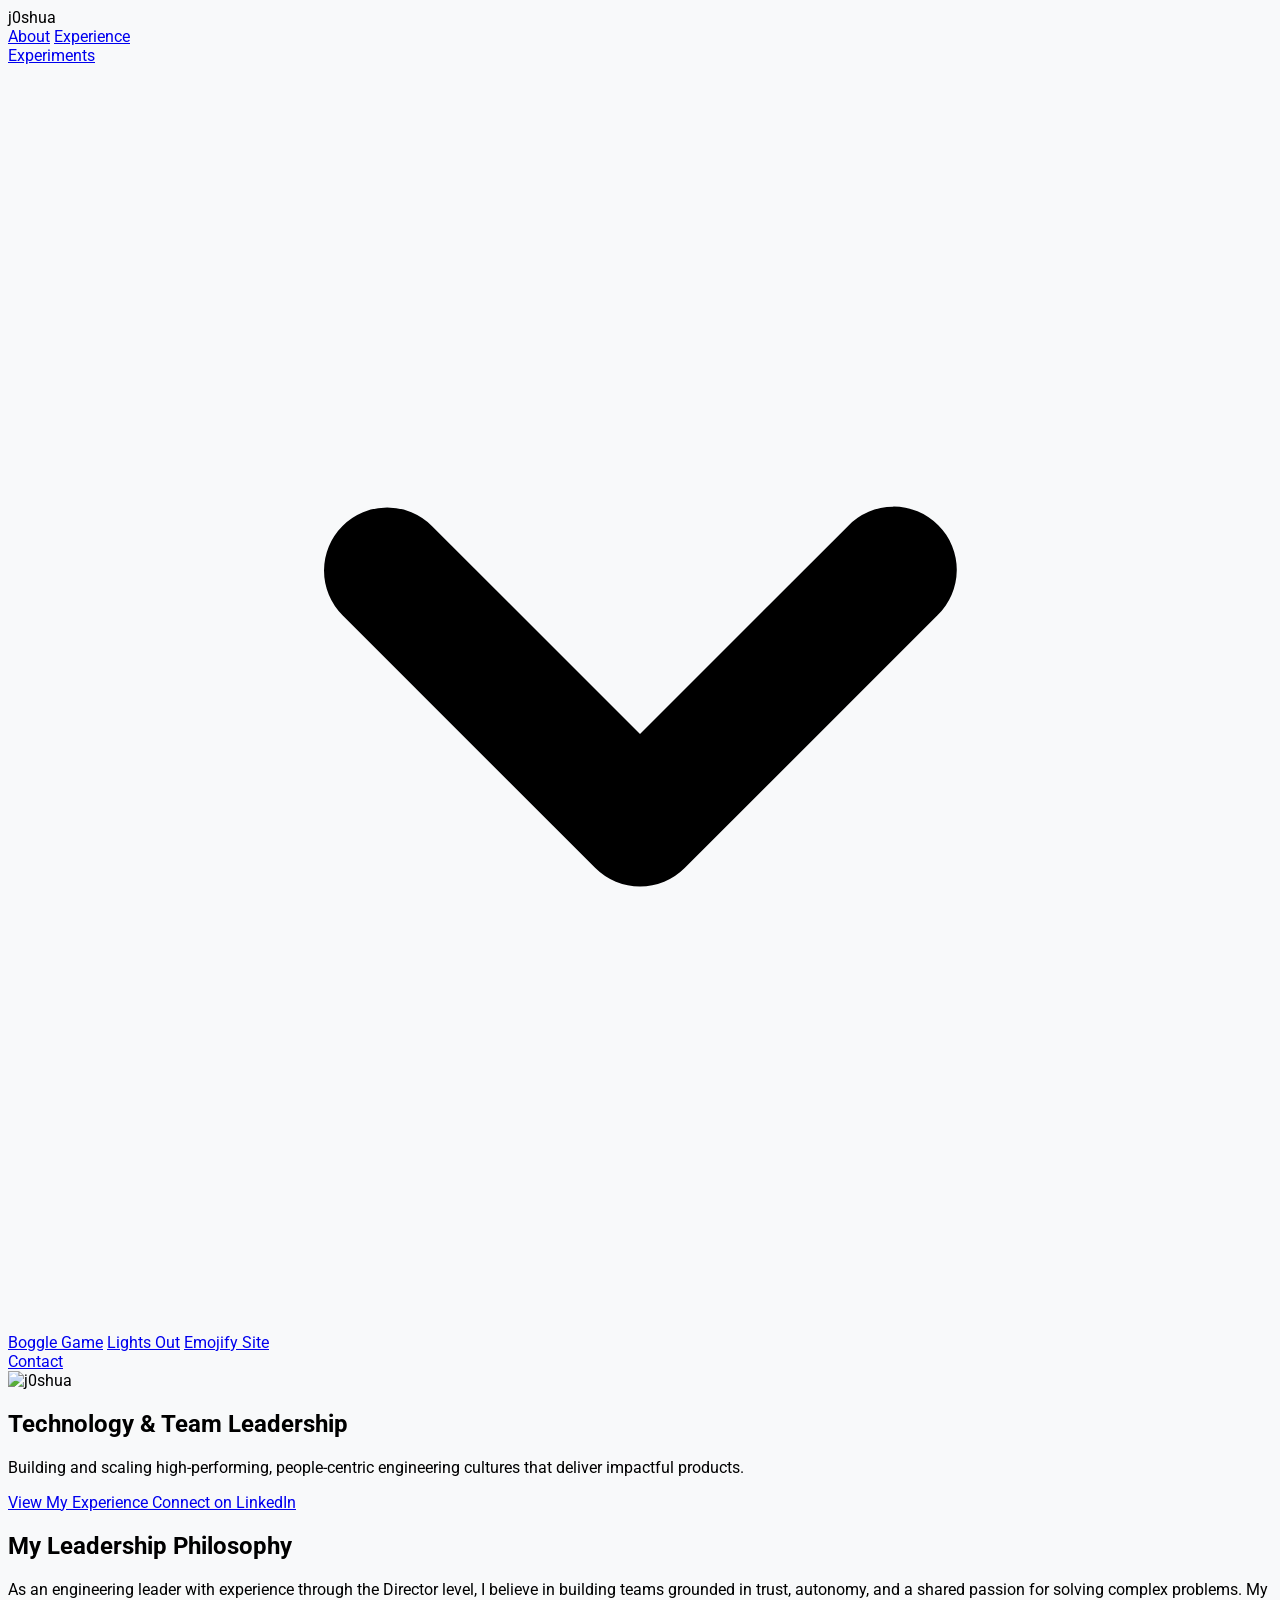
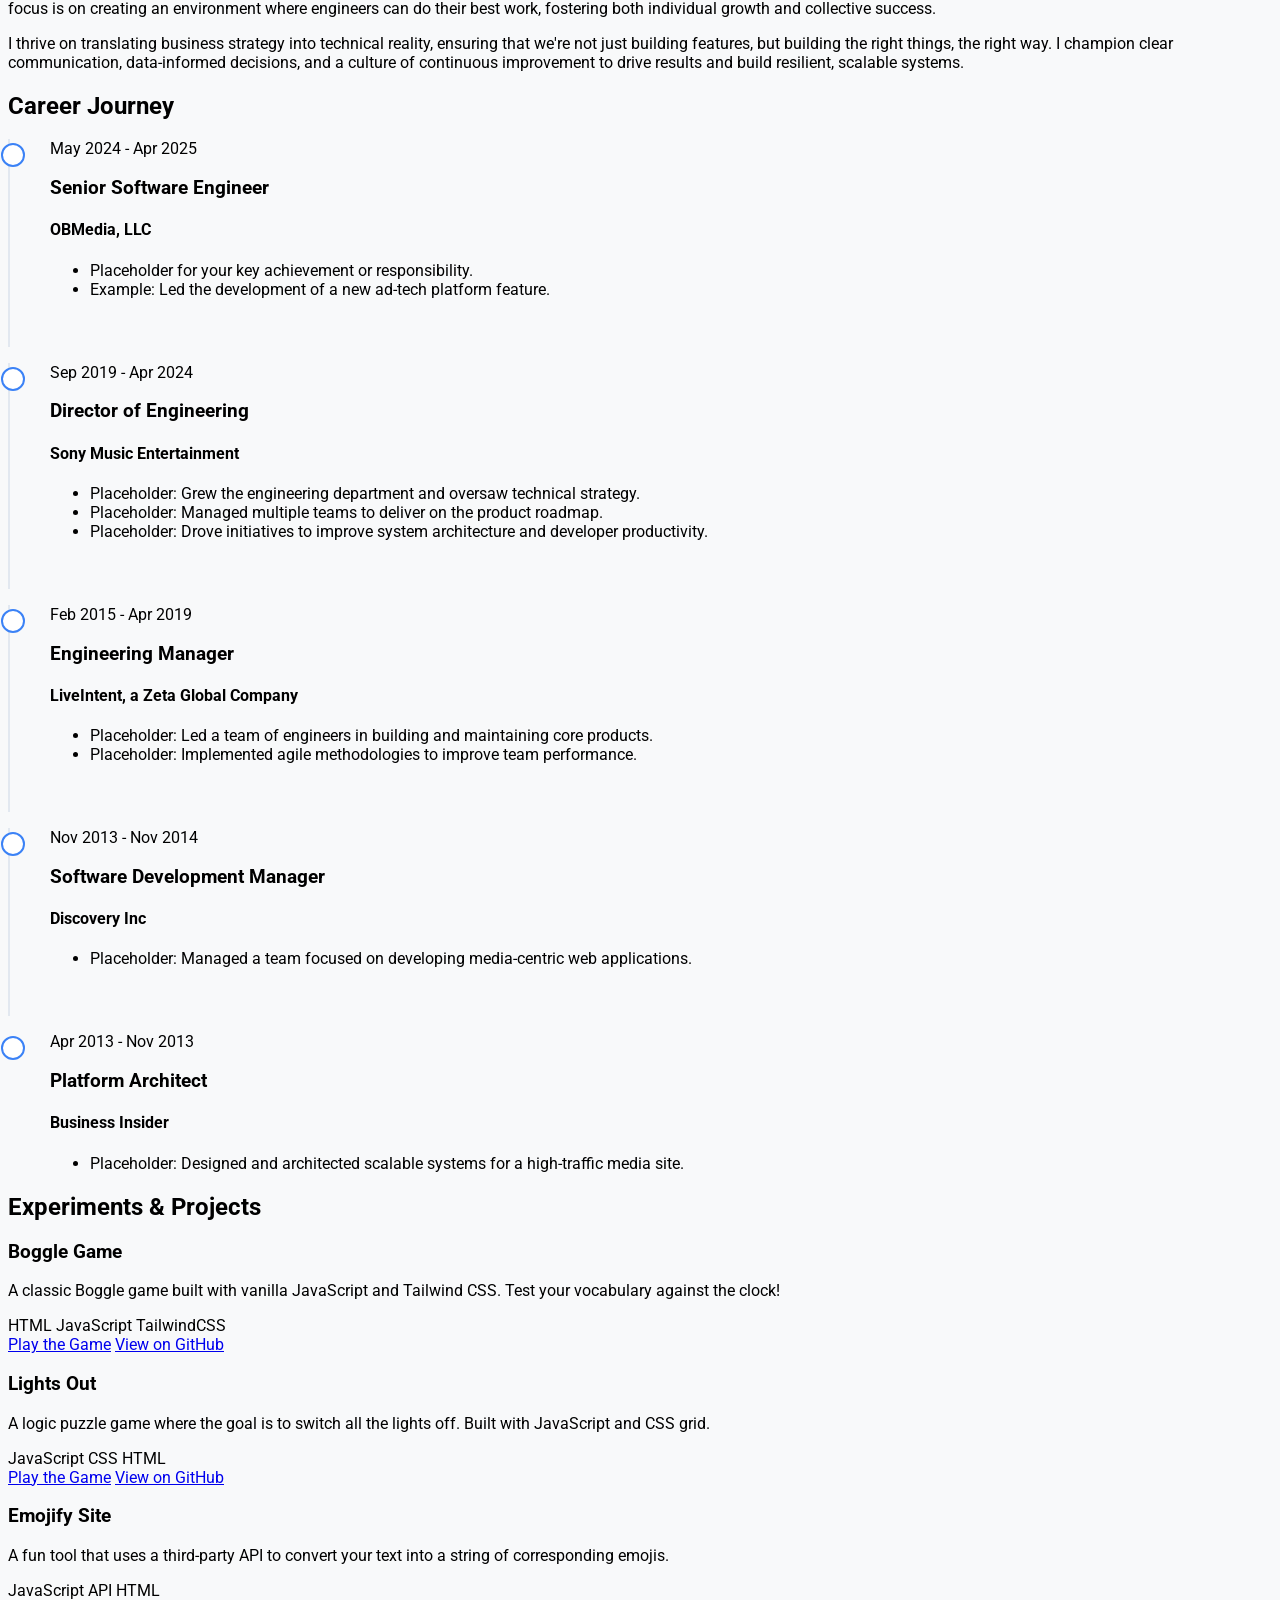
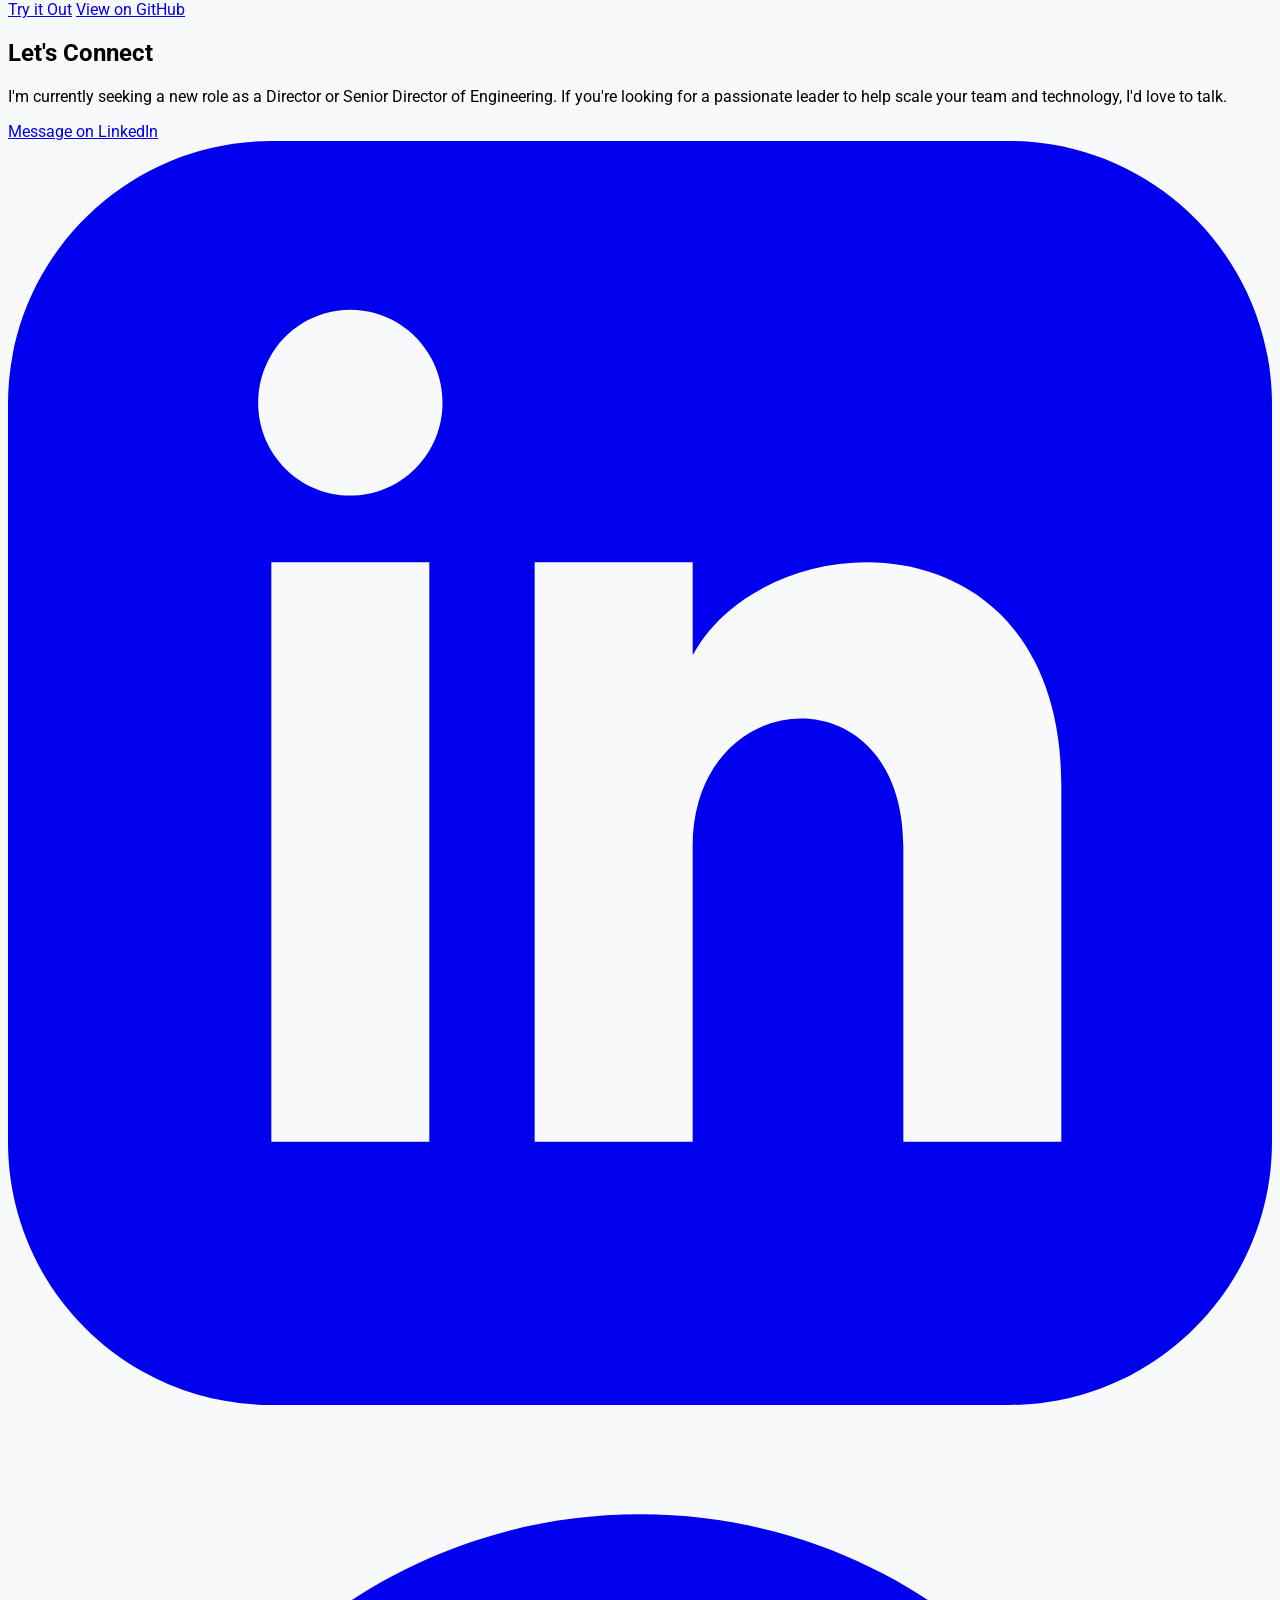
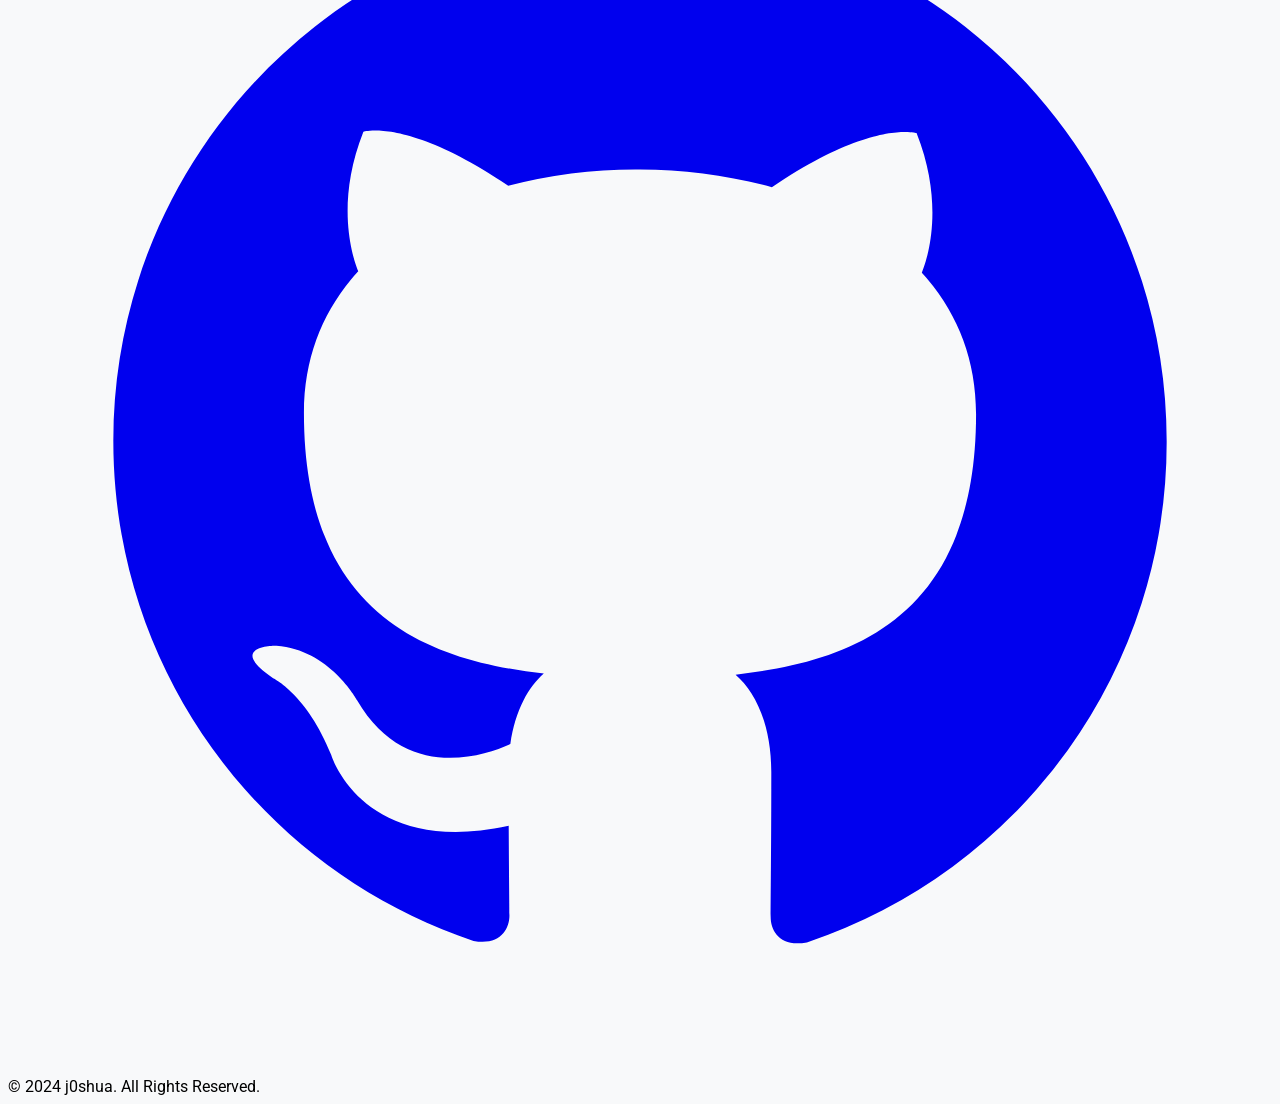
==== index.html @ 59874a7e "removing ai links, updating footer link to point to linkedin messaging" ====
<!DOCTYPE html>
<html lang="en" class="scroll-smooth">
<head>
    <meta charset="UTF-8">
    <meta name="viewport" content="width=device-width, initial-scale=1.0">
    <title>j0shua - Technology & Team Leadership</title>
    <script src="https://cdn.tailwindcss.com"></script>
    <link rel="preconnect" href="https://fonts.googleapis.com">
    <link rel="preconnect" href="https://fonts.gstatic.com" crossorigin>
    <link href="https://fonts.googleapis.com/css2?family=Roboto:wght@300;400;500;700&display=swap" rel="stylesheet">
    <link href="https://fonts.googleapis.com/css2?family=Google+Sans:wght@400;500;700&display=swap" rel="stylesheet">

    <style>
        /* Using a more modern font like Google Sans if available, with Roboto as a fallback */
        body {
            font-family: 'Roboto', sans-serif;
            background-color: #f8f9fa;
        }
        h1, h2, h3, h4, .font-googlesans {
            font-family: 'Google Sans', 'Roboto', sans-serif;
        }
        /* Custom styles for the timeline */
        .timeline-item {
            position: relative;
            padding-left: 2.5rem; 
            padding-bottom: 2rem;
            border-left: 2px solid #e2e8f0;
        }
        .timeline-item:last-child {
            border-left: 2px solid transparent;
            padding-bottom: 0;
        }
        .timeline-dot {
            position: absolute;
            left: -0.5625rem; /* (20px-2px)/2 -> 9px -> 0.5625rem */
            top: 0.25rem;
            height: 1.25rem;
            width: 1.25rem;
            background-color: white;
            border: 2px solid #3b82f6; /* blue-500 */
            border-radius: 50%;
        }
        /* Dropdown styles */
        .dropdown-menu {
            transition: opacity 0.3s ease, transform 0.3s ease;
        }
    </style>
</head>
<body class="text-gray-800 antialiased">

    <!-- Header & Navigation -->
    <header class="bg-white/80 backdrop-blur-lg fixed top-0 left-0 right-0 z-50 shadow-sm">
        <div class="container mx-auto px-6">
            <div class="flex items-center justify-between h-16">
                <div class="font-googlesans text-xl font-bold text-gray-800">j0shua</div>
                <nav class="hidden md:flex items-center h-full space-x-8">
                    <a href="#about" class="text-gray-600 hover:text-blue-500 transition-colors duration-300">About</a>
                    <a href="#experience" class="text-gray-600 hover:text-blue-500 transition-colors duration-300">Experience</a>
                    <!-- Experiments Dropdown -->
                    <div class="relative group h-full flex items-center">
                        <a href="#experiments" class="text-gray-600 hover:text-blue-500 transition-colors duration-300 flex items-center">
                            Experiments
                            <svg class="w-4 h-4 ml-1 fill-current" xmlns="http://www.w3.org/2000/svg" viewBox="0 0 20 20"><path d="M5.293 7.293a1 1 0 011.414 0L10 10.586l3.293-3.293a1 1 0 111.414 1.414l-4 4a1 1 0 01-1.414 0l-4-4a1 1 0 010-1.414z"/></svg>
                        </a>
                        <div class="absolute left-0 top-full pt-2 w-56 bg-white rounded-md shadow-lg py-1 z-10 hidden group-hover:block dropdown-menu opacity-0 group-hover:opacity-100 transform -translate-y-2 group-hover:translate-y-0">
                             <a href="boggle.html" target="_blank" class="block px-4 py-2 text-sm text-gray-700 hover:bg-gray-100">Boggle Game</a>
                            <a href="#" class="block px-4 py-2 text-sm text-gray-700 hover:bg-gray-100">Lights Out</a>
                            <a href="#" class="block px-4 py-2 text-sm text-gray-700 hover:bg-gray-100">Emojify Site</a>
                        </div>
                    </div>
                    <a href="#contact" class="text-gray-600 hover:text-blue-500 transition-colors duration-300">Contact</a>
                </nav>
            </div>
        </div>
    </header>

    <!-- Main Content -->
    <main class="pt-16">

        <!-- Hero Section -->
        <section id="hero" class="container mx-auto px-6 py-20 md:py-32 text-center">
            <div class="max-w-4xl mx-auto">
                 <img src="https://placehold.co/128x128/EBF4FF/3B82F6?text=J" alt="j0shua" class="w-32 h-32 rounded-full mx-auto mb-6 border-4 border-white shadow-lg">
                <h1 class="text-4xl md:text-6xl font-bold tracking-tight text-gray-900 mb-4 font-googlesans">Technology & Team Leadership</h1>
                <p class="text-lg md:text-xl text-gray-600 max-w-2xl mx-auto mb-8">
                    Building and scaling high-performing, people-centric engineering cultures that deliver impactful products.
                </p>
                <div class="flex justify-center space-x-4">
                    <a href="#experience" class="bg-blue-500 text-white font-bold py-3 px-8 rounded-full hover:bg-blue-600 transition-transform duration-300 transform hover:scale-105 shadow-lg">
                        View My Experience
                    </a>
                    <a href="https://www.linkedin.com/in/josh-goldsmith-1274b52b4/" target="_blank" class="bg-white text-gray-700 font-bold py-3 px-8 rounded-full hover:bg-gray-100 transition-transform duration-300 transform hover:scale-105 shadow-lg border border-gray-200">
                        Connect on LinkedIn
                    </a>
                </div>
            </div>
        </section>

        <!-- About Section -->
        <section id="about" class="bg-white py-24">
            <div class="container mx-auto px-6">
                <div class="max-w-3xl mx-auto">
                    <h2 class="text-3xl font-bold text-center mb-4 font-googlesans">My Leadership Philosophy</h2>
                    <div class="w-24 h-1 bg-blue-500 mx-auto mb-12"></div>
                    <div id="leadership-philosophy-text">
                        <p class="text-lg text-gray-600 mb-6 text-left">
                            As an engineering leader with experience through the Director level, I believe in building teams grounded in trust, autonomy, and a shared passion for solving complex problems. My focus is on creating an environment where engineers can do their best work, fostering both individual growth and collective success.
                        </p>
                        <p class="text-lg text-gray-600 text-left">
                            I thrive on translating business strategy into technical reality, ensuring that we're not just building features, but building the right things, the right way. I champion clear communication, data-informed decisions, and a culture of continuous improvement to drive results and build resilient, scalable systems.
                        </p>
                    </div>
                </div>
            </div>
        </section>

        <!-- Experience Section -->
        <section id="experience" class="py-24">
            <div class="container mx-auto px-6">
                <h2 class="text-3xl font-bold text-center mb-4 font-googlesans">Career Journey</h2>
                <div class="w-24 h-1 bg-blue-500 mx-auto mb-16"></div>

                <div class="max-w-3xl mx-auto">
                    <!-- Timeline Start -->
                    <div class="relative" id="experience-timeline">
                         <!-- Timeline Item 1 -->
                        <div class="timeline-item">
                            <div class="timeline-dot"></div>
                            <p class="text-sm font-semibold text-blue-500 mb-1">May 2024 - Apr 2025</p>
                            <h3 class="text-xl font-bold mb-2">Senior Software Engineer</h3>
                            <h4 class="text-lg font-medium text-gray-600 mb-3">OBMedia, LLC</h4>
                            <ul class="list-disc list-inside text-gray-600 space-y-2">
                                <li>Placeholder for your key achievement or responsibility.</li>
                                <li>Example: Led the development of a new ad-tech platform feature.</li>
                            </ul>
                        </div>
                        <!-- Timeline Item 2 -->
                        <div class="timeline-item">
                            <div class="timeline-dot"></div>
                            <p class="text-sm font-semibold text-blue-500 mb-1">Sep 2019 - Apr 2024</p>
                            <h3 class="text-xl font-bold mb-2">Director of Engineering</h3>
                            <h4 class="text-lg font-medium text-gray-600 mb-3">Sony Music Entertainment</h4>
                            <ul class="list-disc list-inside text-gray-600 space-y-2">
                                <li>Placeholder: Grew the engineering department and oversaw technical strategy.</li>
                                <li>Placeholder: Managed multiple teams to deliver on the product roadmap.</li>
                                <li>Placeholder: Drove initiatives to improve system architecture and developer productivity.</li>
                            </ul>
                        </div>
                        <!-- Timeline Item 3 -->
                        <div class="timeline-item">
                            <div class="timeline-dot"></div>
                             <p class="text-sm font-semibold text-blue-500 mb-1">Feb 2015 - Apr 2019</p>
                            <h3 class="text-xl font-bold mb-2">Engineering Manager</h3>
                            <h4 class="text-lg font-medium text-gray-600 mb-3">LiveIntent, a Zeta Global Company</h4>
                             <ul class="list-disc list-inside text-gray-600 space-y-2">
                                <li>Placeholder: Led a team of engineers in building and maintaining core products.</li>
                                 <li>Placeholder: Implemented agile methodologies to improve team performance.</li>
                            </ul>
                        </div>
                         <!-- Timeline Item 4 -->
                        <div class="timeline-item">
                            <div class="timeline-dot"></div>
                             <p class="text-sm font-semibold text-blue-500 mb-1">Nov 2013 - Nov 2014</p>
                            <h3 class="text-xl font-bold mb-2">Software Development Manager</h3>
                            <h4 class="text-lg font-medium text-gray-600 mb-3">Discovery Inc</h4>
                             <ul class="list-disc list-inside text-gray-600 space-y-2">
                                <li>Placeholder: Managed a team focused on developing media-centric web applications.</li>
                            </ul>
                        </div>
                         <!-- Timeline Item 5 -->
                        <div class="timeline-item">
                            <div class="timeline-dot"></div>
                             <p class="text-sm font-semibold text-blue-500 mb-1">Apr 2013 - Nov 2013</p>
                            <h3 class="text-xl font-bold mb-2">Platform Architect</h3>
                            <h4 class="text-lg font-medium text-gray-600 mb-3">Business Insider</h4>
                             <ul class="list-disc list-inside text-gray-600 space-y-2">
                                <li>Placeholder: Designed and architected scalable systems for a high-traffic media site.</li>
                            </ul>
                        </div>
                    </div>
                    <!-- Timeline End -->
                </div>
            </div>
        </section>

        <!-- Experiments Section -->
        <section id="experiments" class="bg-white py-24">
            <div class="container mx-auto px-6">
                <h2 class="text-3xl font-bold text-center mb-4 font-googlesans">Experiments & Projects</h2>
                 <div class="w-24 h-1 bg-blue-500 mx-auto mb-16"></div>

                <div class="grid grid-cols-1 md:grid-cols-2 lg:grid-cols-3 gap-8 max-w-6xl mx-auto">
                    <!-- Project Card 1: Boggle Game -->
                    <div class="bg-white rounded-lg shadow-lg overflow-hidden transform hover:-translate-y-2 transition-transform duration-300">
                        <div class="p-6">
                            <h3 class="text-xl font-bold mb-2">Boggle Game</h3>
                            <p class="text-gray-600 mb-4">A classic Boggle game built with vanilla JavaScript and Tailwind CSS. Test your vocabulary against the clock!
                            </p>
                            <div class="flex flex-wrap gap-2 mb-4">
                                <span class="bg-blue-100 text-blue-800 text-xs font-semibold mr-2 px-2.5 py-0.5 rounded-full">HTML</span>
                                <span class="bg-green-100 text-green-800 text-xs font-semibold mr-2 px-2.5 py-0.5 rounded-full">JavaScript</span>
                                <span class="bg-yellow-100 text-yellow-800 text-xs font-semibold mr-2 px-2.5 py-0.5 rounded-full">TailwindCSS</span>
                            </div>
                            <div class="flex justify-end space-x-3">
                                <a href="boggle.html" target="_blank" class="text-blue-500 hover:text-blue-700 font-semibold">Play the Game</a>
                                <a href="https://github.com/j0shua" target="_blank" class="text-blue-500 hover:text-blue-700 font-semibold">View on GitHub</a>
                            </div>
                        </div>
                    </div>
                    <!-- Project Card 2: Lights Out -->
                    <div class="bg-white rounded-lg shadow-lg overflow-hidden transform hover:-translate-y-2 transition-transform duration-300">
                        <div class="p-6">
                            <h3 class="text-xl font-bold mb-2">Lights Out</h3>
                            <p class="text-gray-600 mb-4">A logic puzzle game where the goal is to switch all the lights off. Built with JavaScript and CSS grid.</p>
                            <div class="flex flex-wrap gap-2 mb-4">
                                <span class="bg-green-100 text-green-800 text-xs font-semibold mr-2 px-2.5 py-0.5 rounded-full">JavaScript</span>
                                <span class="bg-purple-100 text-purple-800 text-xs font-semibold mr-2 px-2.5 py-0.5 rounded-full">CSS</span>
                                <span class="bg-blue-100 text-blue-800 text-xs font-semibold mr-2 px-2.5 py-0.5 rounded-full">HTML</span>
                            </div>
                             <div class="flex justify-end space-x-3">
                                <a href="#" class="text-blue-500 hover:text-blue-700 font-semibold">Play the Game</a>
                                <a href="https://github.com/j0shua" target="_blank" class="text-blue-500 hover:text-blue-700 font-semibold">View on GitHub</a>
                            </div>
                        </div>
                    </div>
                    <!-- Project Card 3: Emojify Site -->
                     <div class="bg-white rounded-lg shadow-lg overflow-hidden transform hover:-translate-y-2 transition-transform duration-300">
                        <div class="p-6">
                            <h3 class="text-xl font-bold mb-2">Emojify Site</h3>
                            <p class="text-gray-600 mb-4">A fun tool that uses a third-party API to convert your text into a string of corresponding emojis.</p>
                             <div class="flex flex-wrap gap-2 mb-4">
                                <span class="bg-green-100 text-green-800 text-xs font-semibold mr-2 px-2.5 py-0.5 rounded-full">JavaScript</span>
                                <span class="bg-red-100 text-red-800 text-xs font-semibold mr-2 px-2.5 py-0.5 rounded-full">API</span>
                                <span class="bg-indigo-100 text-indigo-800 text-xs font-semibold mr-2 px-2.5 py-0.5 rounded-full">HTML</span>
                            </div>
                             <div class="flex justify-end space-x-3">
                                 <a href="#" class="text-blue-500 hover:text-blue-700 font-semibold">Try it Out</a>
                                <a href="https://github.com/j0shua" target="_blank" class="text-blue-500 hover:text-blue-700 font-semibold">View on GitHub</a>
                            </div>
                        </div>
                    </div>
                </div>
            </div>
        </section>
        
        <!-- Contact Section -->
        <section id="contact" class="bg-gray-800 text-white py-20">
            <div class="container mx-auto px-6 text-center">
                 <h2 class="text-3xl font-bold text-center mb-4 font-googlesans">Let's Connect</h2>
                 <p class="text-lg text-gray-400 max-w-2xl mx-auto mb-8">
                    I'm currently seeking a new role as a Director or Senior Director of Engineering. If you're looking for a passionate leader to help scale your team and technology, I'd love to talk.
                </p>
                <div class="flex justify-center items-center space-x-6">
                    <a href="https://www.linkedin.com/in/josh-goldsmith-1274b52b4/" target="_blank" class="bg-blue-500 text-white font-bold py-3 px-8 rounded-full hover:bg-blue-600 transition-transform duration-300 transform hover:scale-105 shadow-lg">
                        Message on LinkedIn
                    </a>
                </div>
                 <div class="mt-12 flex justify-center space-x-6">
                    <a href="https://www.linkedin.com/in/josh-goldsmith-1274b52b4/" target="_blank" class="text-gray-400 hover:text-white transition-colors duration-300">
                        <svg class="w-8 h-8" fill="currentColor" viewBox="0 0 24 24" aria-hidden="true"><path fill-rule="evenodd" d="M19 0h-14c-2.761 0-5 2.239-5 5v14c0 2.761 2.239 5 5 5h14c2.762 0 5-2.239 5-5v-14c0-2.761-2.238-5-5-5zm-11 19h-3v-11h3v11zm-1.5-12.268c-.966 0-1.75-.79-1.75-1.764s.784-1.764 1.75-1.764 1.75.79 1.75 1.764-.783 1.764-1.75 1.764zm13.5 12.268h-3v-5.604c0-3.368-4-3.113-4 0v5.604h-3v-11h3v1.765c1.396-2.586 7-2.777 7 2.476v6.759z" clip-rule="evenodd"/></svg>
                    </a>
                     <a href="https://github.com/j0shua" target="_blank" class="text-gray-400 hover:text-white transition-colors duration-300">
                        <svg class="w-8 h-8" fill="currentColor" viewBox="0 0 24 24" aria-hidden="true"><path fill-rule="evenodd" d="M12 2C6.477 2 2 6.477 2 12c0 4.418 2.865 8.168 6.839 9.492.5.092.682-.217.682-.482 0-.237-.009-.868-.014-1.703-2.782.605-3.369-1.343-3.369-1.343-.454-1.158-1.11-1.466-1.11-1.466-.908-.62.069-.608.069-.608 1.003.07 1.531 1.032 1.531 1.032.892 1.53 2.341 1.088 2.91.832.092-.647.35-1.088.636-1.338-2.22-.253-4.555-1.113-4.555-4.951 0-1.093.39-1.988 1.031-2.688-.103-.253-.446-1.272.098-2.65 0 0 .84-.27 2.75 1.026A9.564 9.564 0 0112 6.844c.85.004 1.705.115 2.504.337 1.909-1.296 2.747-1.027 2.747-1.027.546 1.378.203 2.398.1 2.651.64.7 1.03 1.595 1.03 2.688 0 3.848-2.338 4.695-4.566 4.943.359.309.678.92.678 1.855 0 1.338-.012 2.419-.012 2.747 0 .268.18.58.688.482A10.001 10.001 0 0022 12c0-5.523-4.477-10-10-10z" clip-rule="evenodd"/></svg>
                    </a>
                </div>
            </div>
        </section>

    </main>

    <!-- Footer -->
    <footer class="bg-white py-6">
        <div class="container mx-auto px-6 text-center text-gray-500">
            &copy; 2024 j0shua. All Rights Reserved.
        </div>
    </footer>

</body>
</html>
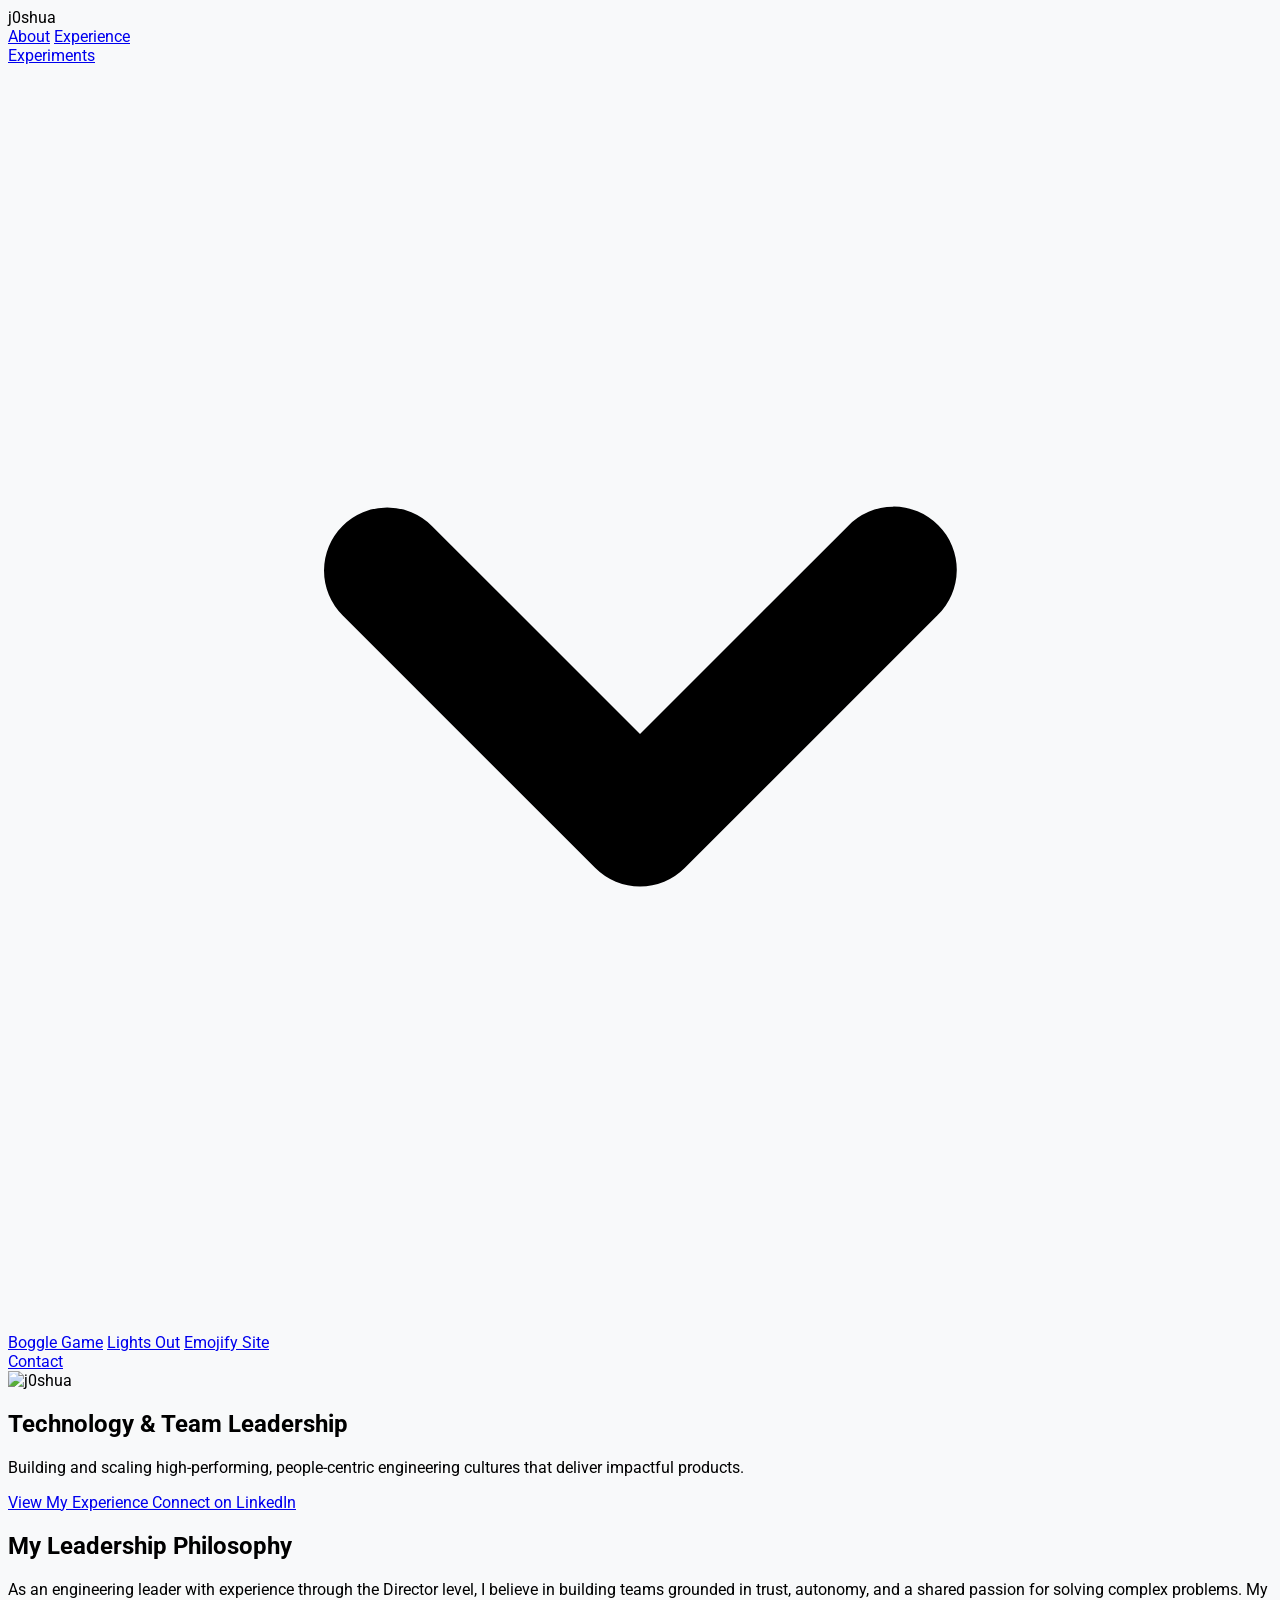
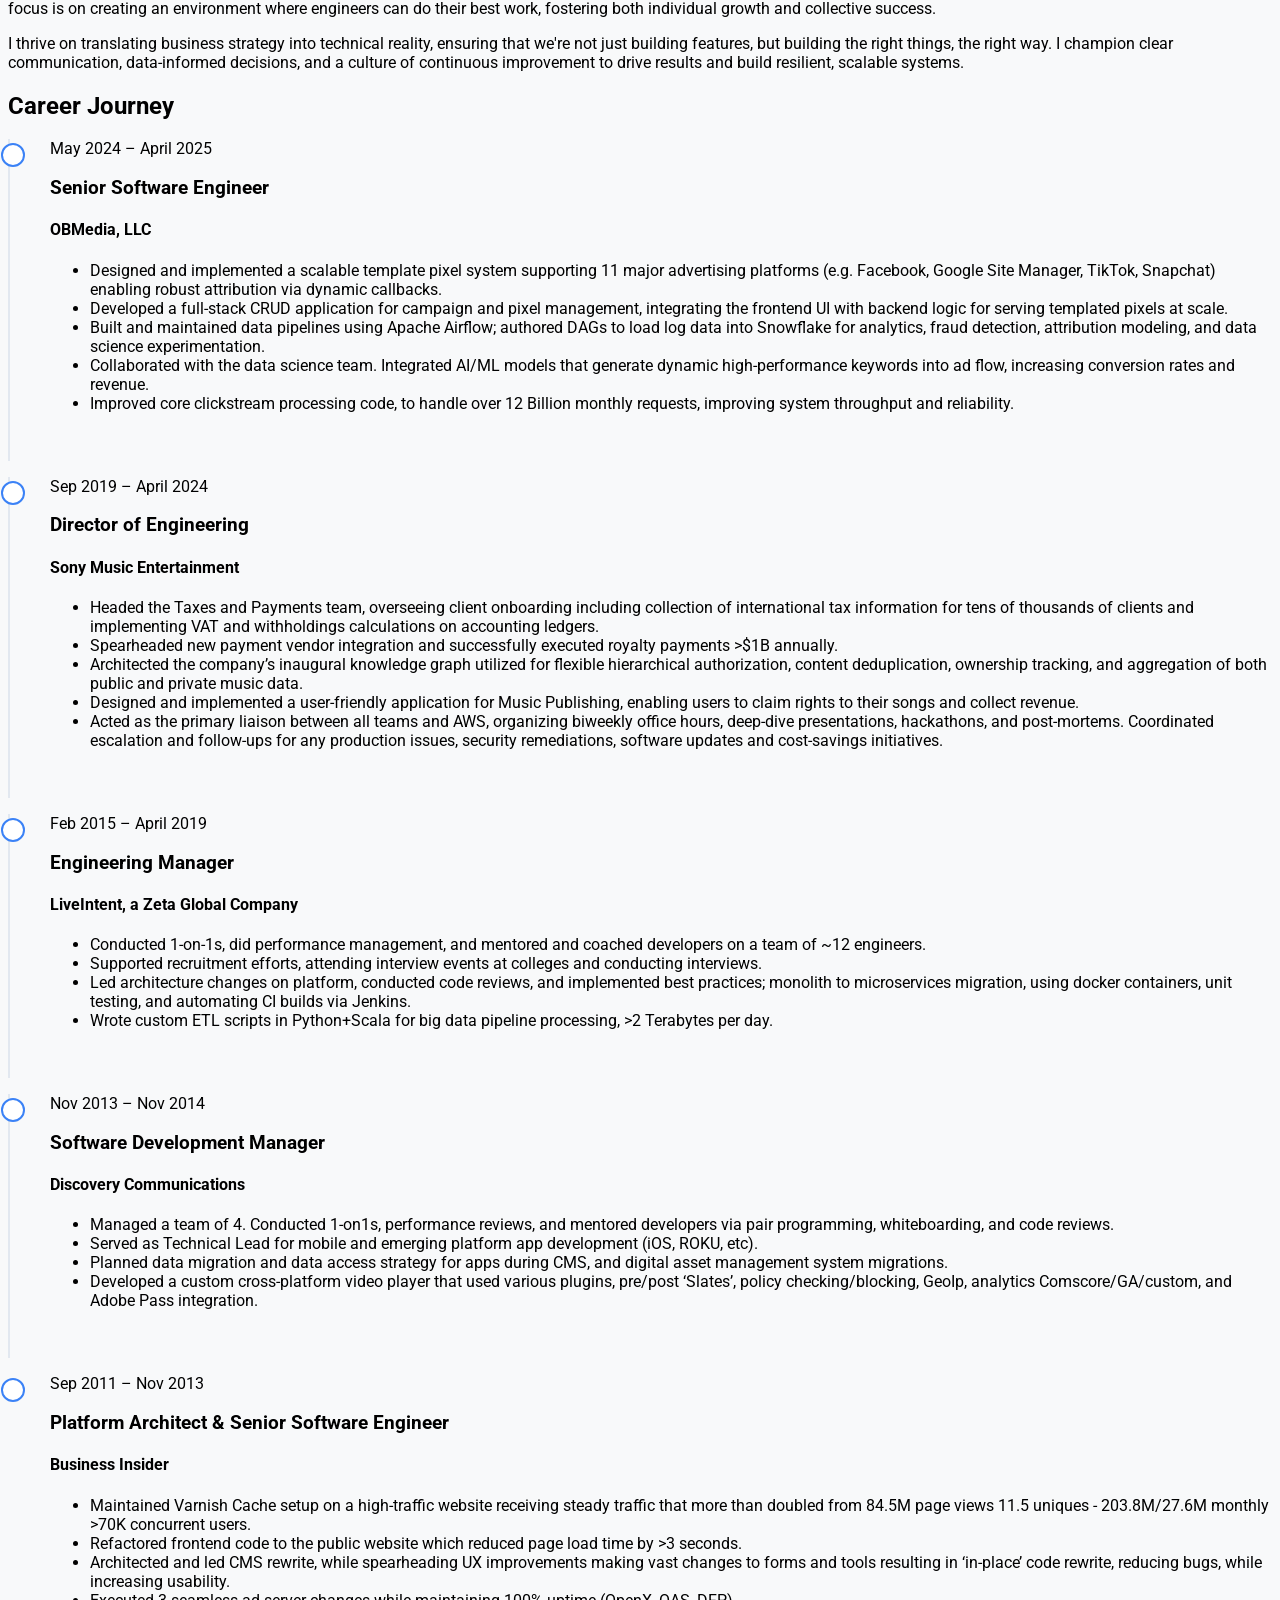
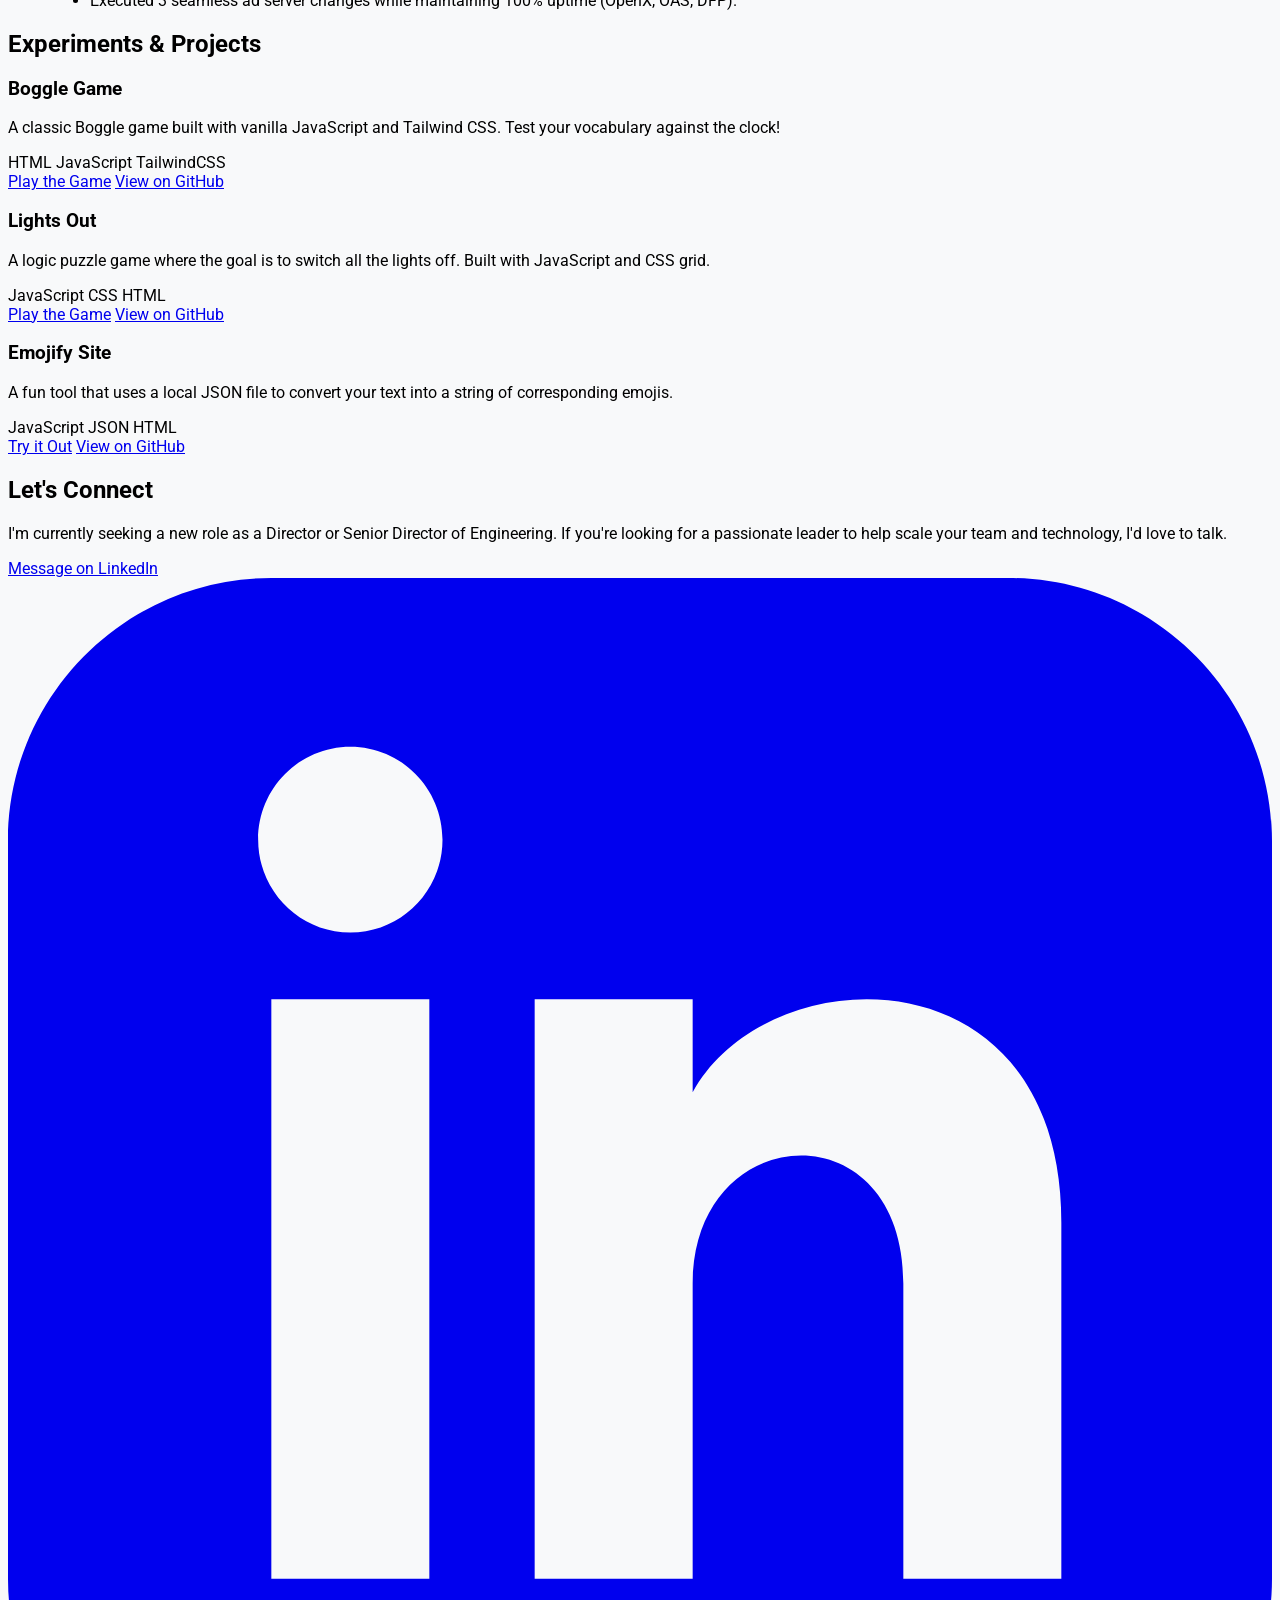
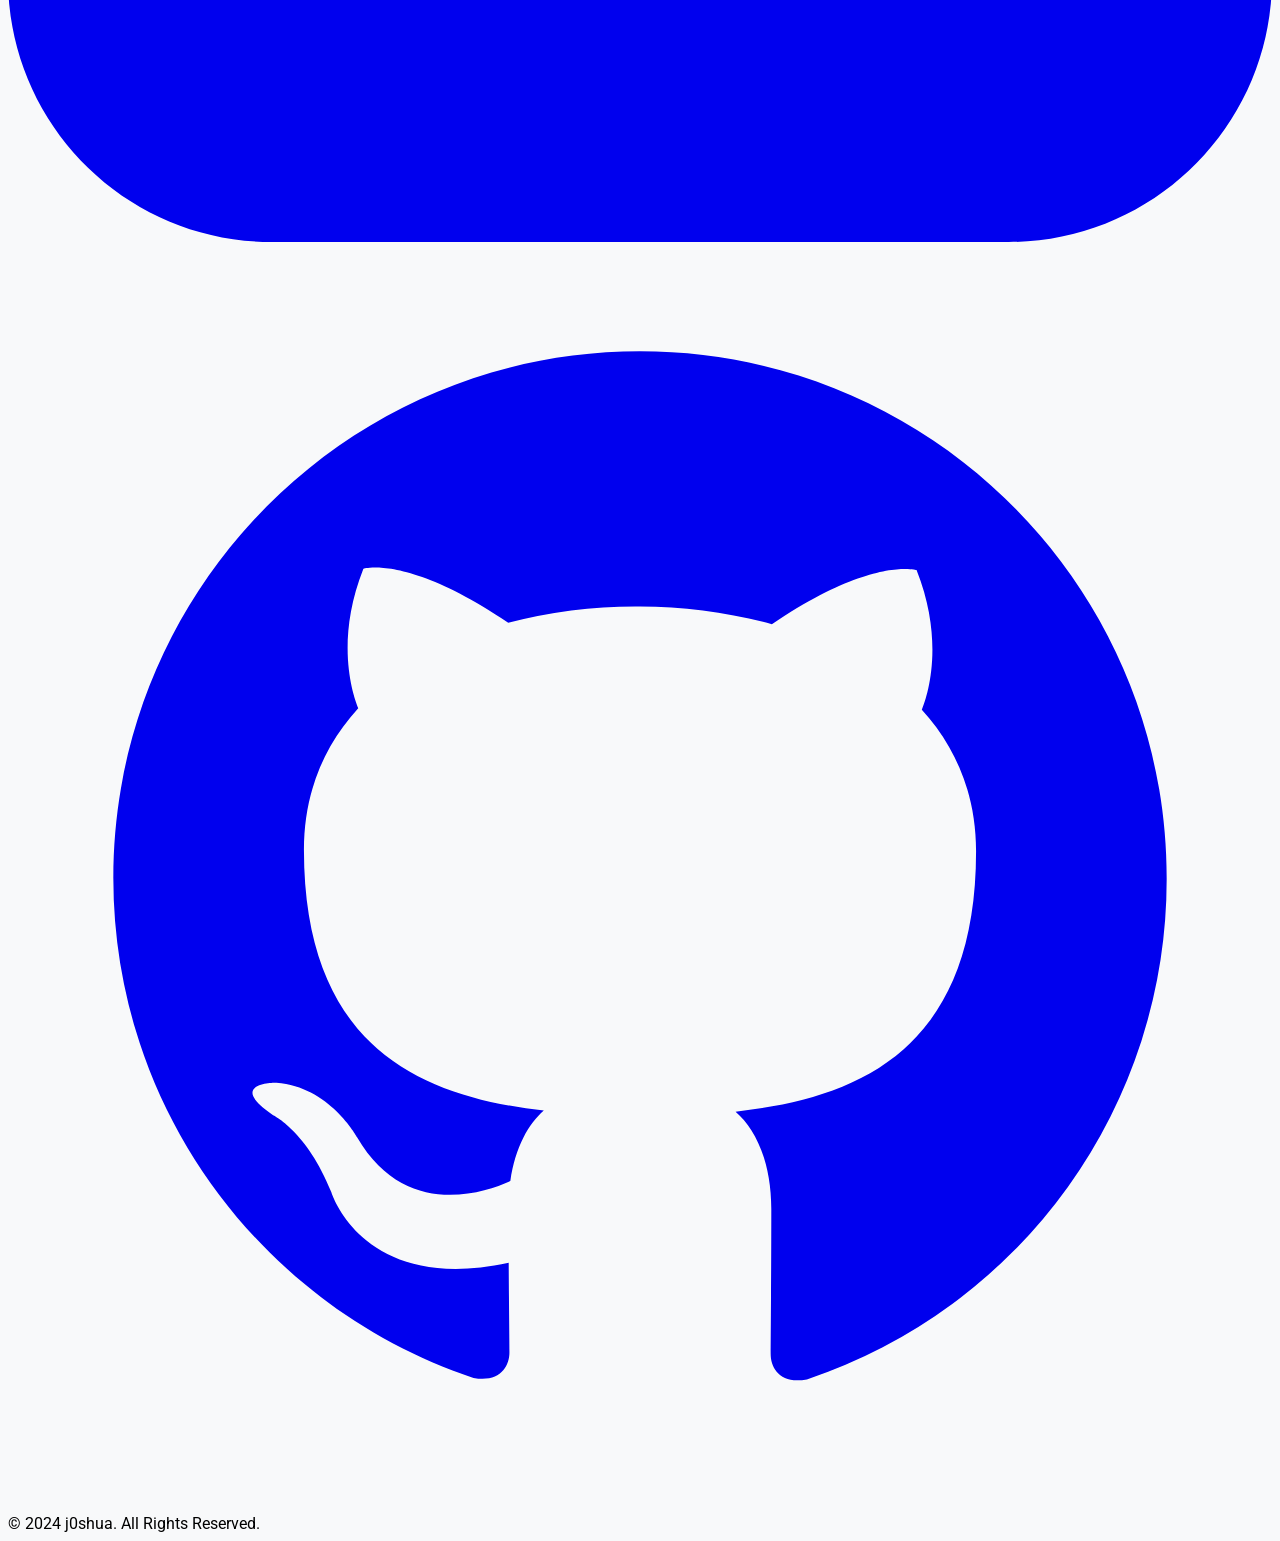
==== commit f5034c15: "updating experience" ====
--- a/index.html
+++ b/index.html
@@ -64,8 +64,8 @@
                         </a>
                         <div class="absolute left-0 top-full pt-2 w-56 bg-white rounded-md shadow-lg py-1 z-10 hidden group-hover:block dropdown-menu opacity-0 group-hover:opacity-100 transform -translate-y-2 group-hover:translate-y-0">
                              <a href="boggle.html" target="_blank" class="block px-4 py-2 text-sm text-gray-700 hover:bg-gray-100">Boggle Game</a>
-                            <a href="#" class="block px-4 py-2 text-sm text-gray-700 hover:bg-gray-100">Lights Out</a>
-                            <a href="#" class="block px-4 py-2 text-sm text-gray-700 hover:bg-gray-100">Emojify Site</a>
+                            <a href="lights-out.html" target="_blank" class="block px-4 py-2 text-sm text-gray-700 hover:bg-gray-100">Lights Out</a>
+                            <a href="emojify.html" target="_blank" class="block px-4 py-2 text-sm text-gray-700 hover:bg-gray-100">Emojify Site</a>
                         </div>
                     </div>
                     <a href="#contact" class="text-gray-600 hover:text-blue-500 transition-colors duration-300">Contact</a>
@@ -126,55 +126,68 @@
                          <!-- Timeline Item 1 -->
                         <div class="timeline-item">
                             <div class="timeline-dot"></div>
-                            <p class="text-sm font-semibold text-blue-500 mb-1">May 2024 - Apr 2025</p>
+                            <p class="text-sm font-semibold text-blue-500 mb-1">May 2024 – April 2025</p>
                             <h3 class="text-xl font-bold mb-2">Senior Software Engineer</h3>
                             <h4 class="text-lg font-medium text-gray-600 mb-3">OBMedia, LLC</h4>
                             <ul class="list-disc list-inside text-gray-600 space-y-2">
-                                <li>Placeholder for your key achievement or responsibility.</li>
-                                <li>Example: Led the development of a new ad-tech platform feature.</li>
+                                <li>Designed and implemented a scalable template pixel system supporting 11 major advertising platforms (e.g. Facebook, Google Site Manager, TikTok, Snapchat) enabling robust attribution via dynamic callbacks.</li>
+                                <li>Developed a full-stack CRUD application for campaign and pixel management, integrating the frontend UI with backend logic for serving templated pixels at scale.</li>
+                                <li>Built and maintained data pipelines using Apache Airflow; authored DAGs to load log data into Snowflake for analytics, fraud detection, attribution modeling, and data science experimentation.</li>
+                                <li>Collaborated with the data science team. Integrated AI/ML models that generate dynamic high-performance keywords into ad flow, increasing conversion rates and revenue.</li>
+                                <li>Improved core clickstream processing code, to handle over 12 Billion monthly requests, improving system throughput and reliability.</li>
                             </ul>
                         </div>
                         <!-- Timeline Item 2 -->
                         <div class="timeline-item">
                             <div class="timeline-dot"></div>
-                            <p class="text-sm font-semibold text-blue-500 mb-1">Sep 2019 - Apr 2024</p>
+                            <p class="text-sm font-semibold text-blue-500 mb-1">Sep 2019 – April 2024</p>
                             <h3 class="text-xl font-bold mb-2">Director of Engineering</h3>
                             <h4 class="text-lg font-medium text-gray-600 mb-3">Sony Music Entertainment</h4>
                             <ul class="list-disc list-inside text-gray-600 space-y-2">
-                                <li>Placeholder: Grew the engineering department and oversaw technical strategy.</li>
-                                <li>Placeholder: Managed multiple teams to deliver on the product roadmap.</li>
-                                <li>Placeholder: Drove initiatives to improve system architecture and developer productivity.</li>
+                                <li>Headed the Taxes and Payments team, overseeing client onboarding including collection of international tax information for tens of thousands of clients and implementing VAT and withholdings calculations on accounting ledgers.</li>
+                                <li>Spearheaded new payment vendor integration and successfully executed royalty payments >$1B annually.</li>
+                                <li>Architected the company’s inaugural knowledge graph utilized for flexible hierarchical authorization, content deduplication, ownership tracking, and aggregation of both public and private music data.</li>
+                                <li>Designed and implemented a user-friendly application for Music Publishing, enabling users to claim rights to their songs and collect revenue.</li>
+                                <li>Acted as the primary liaison between all teams and AWS, organizing biweekly office hours, deep-dive presentations, hackathons, and post-mortems. Coordinated escalation and follow-ups for any production issues, security remediations, software updates and cost-savings initiatives.</li>
                             </ul>
                         </div>
                         <!-- Timeline Item 3 -->
                         <div class="timeline-item">
                             <div class="timeline-dot"></div>
-                             <p class="text-sm font-semibold text-blue-500 mb-1">Feb 2015 - Apr 2019</p>
+                             <p class="text-sm font-semibold text-blue-500 mb-1">Feb 2015 – April 2019</p>
                             <h3 class="text-xl font-bold mb-2">Engineering Manager</h3>
                             <h4 class="text-lg font-medium text-gray-600 mb-3">LiveIntent, a Zeta Global Company</h4>
                              <ul class="list-disc list-inside text-gray-600 space-y-2">
-                                <li>Placeholder: Led a team of engineers in building and maintaining core products.</li>
-                                 <li>Placeholder: Implemented agile methodologies to improve team performance.</li>
+                                <li>Conducted 1-on-1s, did performance management, and mentored and coached developers on a team of ~12 engineers.</li>
+                                <li>Supported recruitment efforts, attending interview events at colleges and conducting interviews.</li>
+                                <li>Led architecture changes on platform, conducted code reviews, and implemented best practices; monolith to microservices migration, using docker containers, unit testing, and automating CI builds via Jenkins.</li>
+                                <li>Wrote custom ETL scripts in Python+Scala for big data pipeline processing, >2 Terabytes per day.</li>
                             </ul>
                         </div>
                          <!-- Timeline Item 4 -->
                         <div class="timeline-item">
                             <div class="timeline-dot"></div>
-                             <p class="text-sm font-semibold text-blue-500 mb-1">Nov 2013 - Nov 2014</p>
+                             <p class="text-sm font-semibold text-blue-500 mb-1">Nov 2013 – Nov 2014</p>
                             <h3 class="text-xl font-bold mb-2">Software Development Manager</h3>
-                            <h4 class="text-lg font-medium text-gray-600 mb-3">Discovery Inc</h4>
+                            <h4 class="text-lg font-medium text-gray-600 mb-3">Discovery Communications</h4>
                              <ul class="list-disc list-inside text-gray-600 space-y-2">
-                                <li>Placeholder: Managed a team focused on developing media-centric web applications.</li>
+                                <li>Managed a team of 4. Conducted 1-on1s, performance reviews, and mentored developers via pair programming, whiteboarding, and code reviews.</li>
+                                <li>Served as Technical Lead for mobile and emerging platform app development (iOS, ROKU, etc).</li>
+                                <li>Planned data migration and data access strategy for apps during CMS, and digital asset management system migrations.</li>
+                                <li>Developed a custom cross-platform video player that used various plugins, pre/post ‘Slates’, policy checking/blocking, GeoIp, analytics Comscore/GA/custom, and Adobe Pass integration.</li>
                             </ul>
                         </div>
                          <!-- Timeline Item 5 -->
                         <div class="timeline-item">
                             <div class="timeline-dot"></div>
-                             <p class="text-sm font-semibold text-blue-500 mb-1">Apr 2013 - Nov 2013</p>
-                            <h3 class="text-xl font-bold mb-2">Platform Architect</h3>
+                             <p class="text-sm font-semibold text-blue-500 mb-1">Sep 2011 – Nov 2013</p>
+                            <h3 class="text-xl font-bold mb-2">Platform Architect & Senior Software Engineer</h3>
                             <h4 class="text-lg font-medium text-gray-600 mb-3">Business Insider</h4>
                              <ul class="list-disc list-inside text-gray-600 space-y-2">
-                                <li>Placeholder: Designed and architected scalable systems for a high-traffic media site.</li>
+                                <li>Maintained Varnish Cache setup on a high-traffic website receiving steady traffic that more than doubled from 84.5M page views 11.5 uniques - 203.8M/27.6M monthly >70K concurrent users.</li>
+                                <li>Refactored frontend code to the public website which reduced page load time by >3 seconds.</li>
+                                <li>Architected and led CMS rewrite, while spearheading UX improvements making vast changes to forms and tools resulting in ‘in-place’ code rewrite, reducing bugs, while increasing usability.</li>
+                                <li>Executed 3 seamless ad server changes while maintaining 100% uptime (OpenX, OAS, DFP).</li>
                             </ul>
                         </div>
                     </div>
@@ -218,7 +231,7 @@
                                 <span class="bg-blue-100 text-blue-800 text-xs font-semibold mr-2 px-2.5 py-0.5 rounded-full">HTML</span>
                             </div>
                              <div class="flex justify-end space-x-3">
-                                <a href="#" class="text-blue-500 hover:text-blue-700 font-semibold">Play the Game</a>
+                                <a href="lights-out.html" target="_blank" class="text-blue-500 hover:text-blue-700 font-semibold">Play the Game</a>
                                 <a href="https://github.com/j0shua" target="_blank" class="text-blue-500 hover:text-blue-700 font-semibold">View on GitHub</a>
                             </div>
                         </div>
@@ -227,14 +240,14 @@
                      <div class="bg-white rounded-lg shadow-lg overflow-hidden transform hover:-translate-y-2 transition-transform duration-300">
                         <div class="p-6">
                             <h3 class="text-xl font-bold mb-2">Emojify Site</h3>
-                            <p class="text-gray-600 mb-4">A fun tool that uses a third-party API to convert your text into a string of corresponding emojis.</p>
+                            <p class="text-gray-600 mb-4">A fun tool that uses a local JSON file to convert your text into a string of corresponding emojis.</p>
                              <div class="flex flex-wrap gap-2 mb-4">
                                 <span class="bg-green-100 text-green-800 text-xs font-semibold mr-2 px-2.5 py-0.5 rounded-full">JavaScript</span>
-                                <span class="bg-red-100 text-red-800 text-xs font-semibold mr-2 px-2.5 py-0.5 rounded-full">API</span>
+                                <span class="bg-yellow-100 text-yellow-800 text-xs font-semibold mr-2 px-2.5 py-0.5 rounded-full">JSON</span>
                                 <span class="bg-indigo-100 text-indigo-800 text-xs font-semibold mr-2 px-2.5 py-0.5 rounded-full">HTML</span>
                             </div>
                              <div class="flex justify-end space-x-3">
-                                 <a href="#" class="text-blue-500 hover:text-blue-700 font-semibold">Try it Out</a>
+                                 <a href="emojify.html" target="_blank" class="text-blue-500 hover:text-blue-700 font-semibold">Try it Out</a>
                                 <a href="https://github.com/j0shua" target="_blank" class="text-blue-500 hover:text-blue-700 font-semibold">View on GitHub</a>
                             </div>
                         </div>
@@ -277,4 +290,3 @@
 
 </body>
 </html>
-
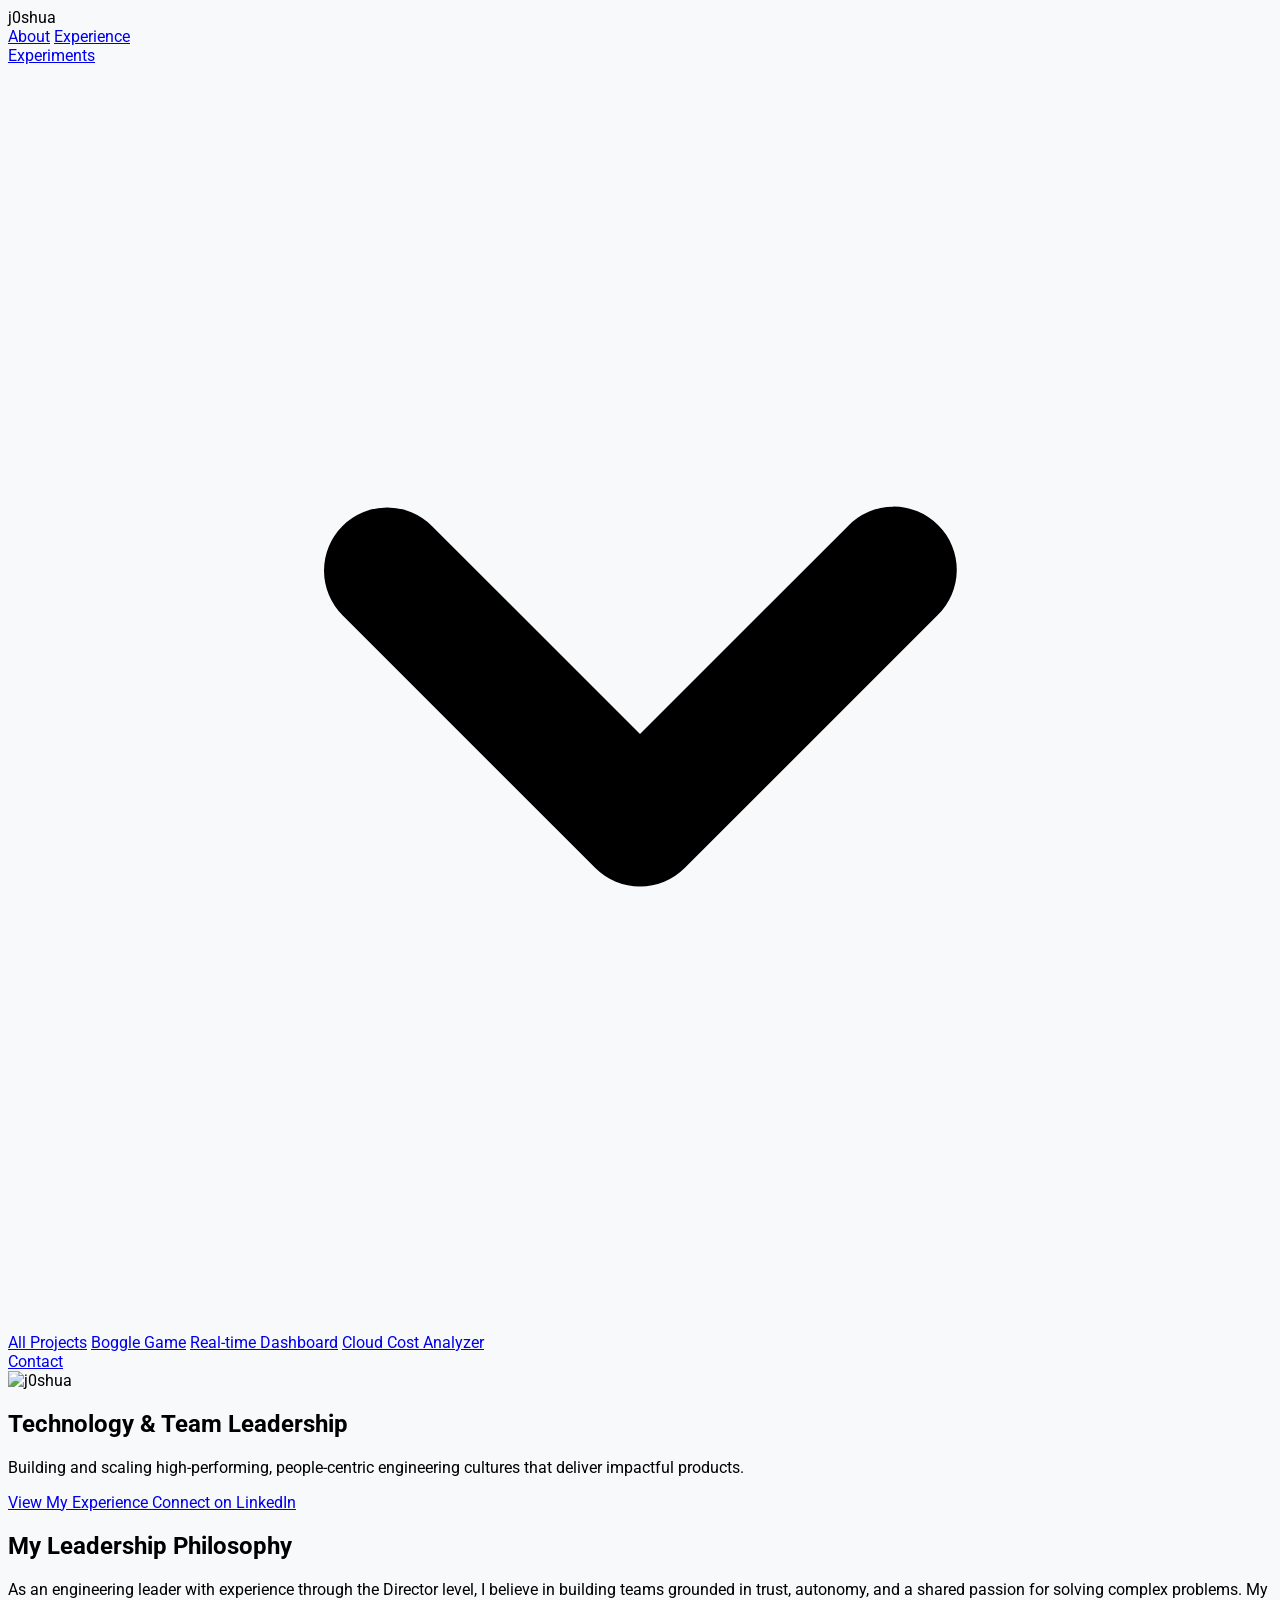
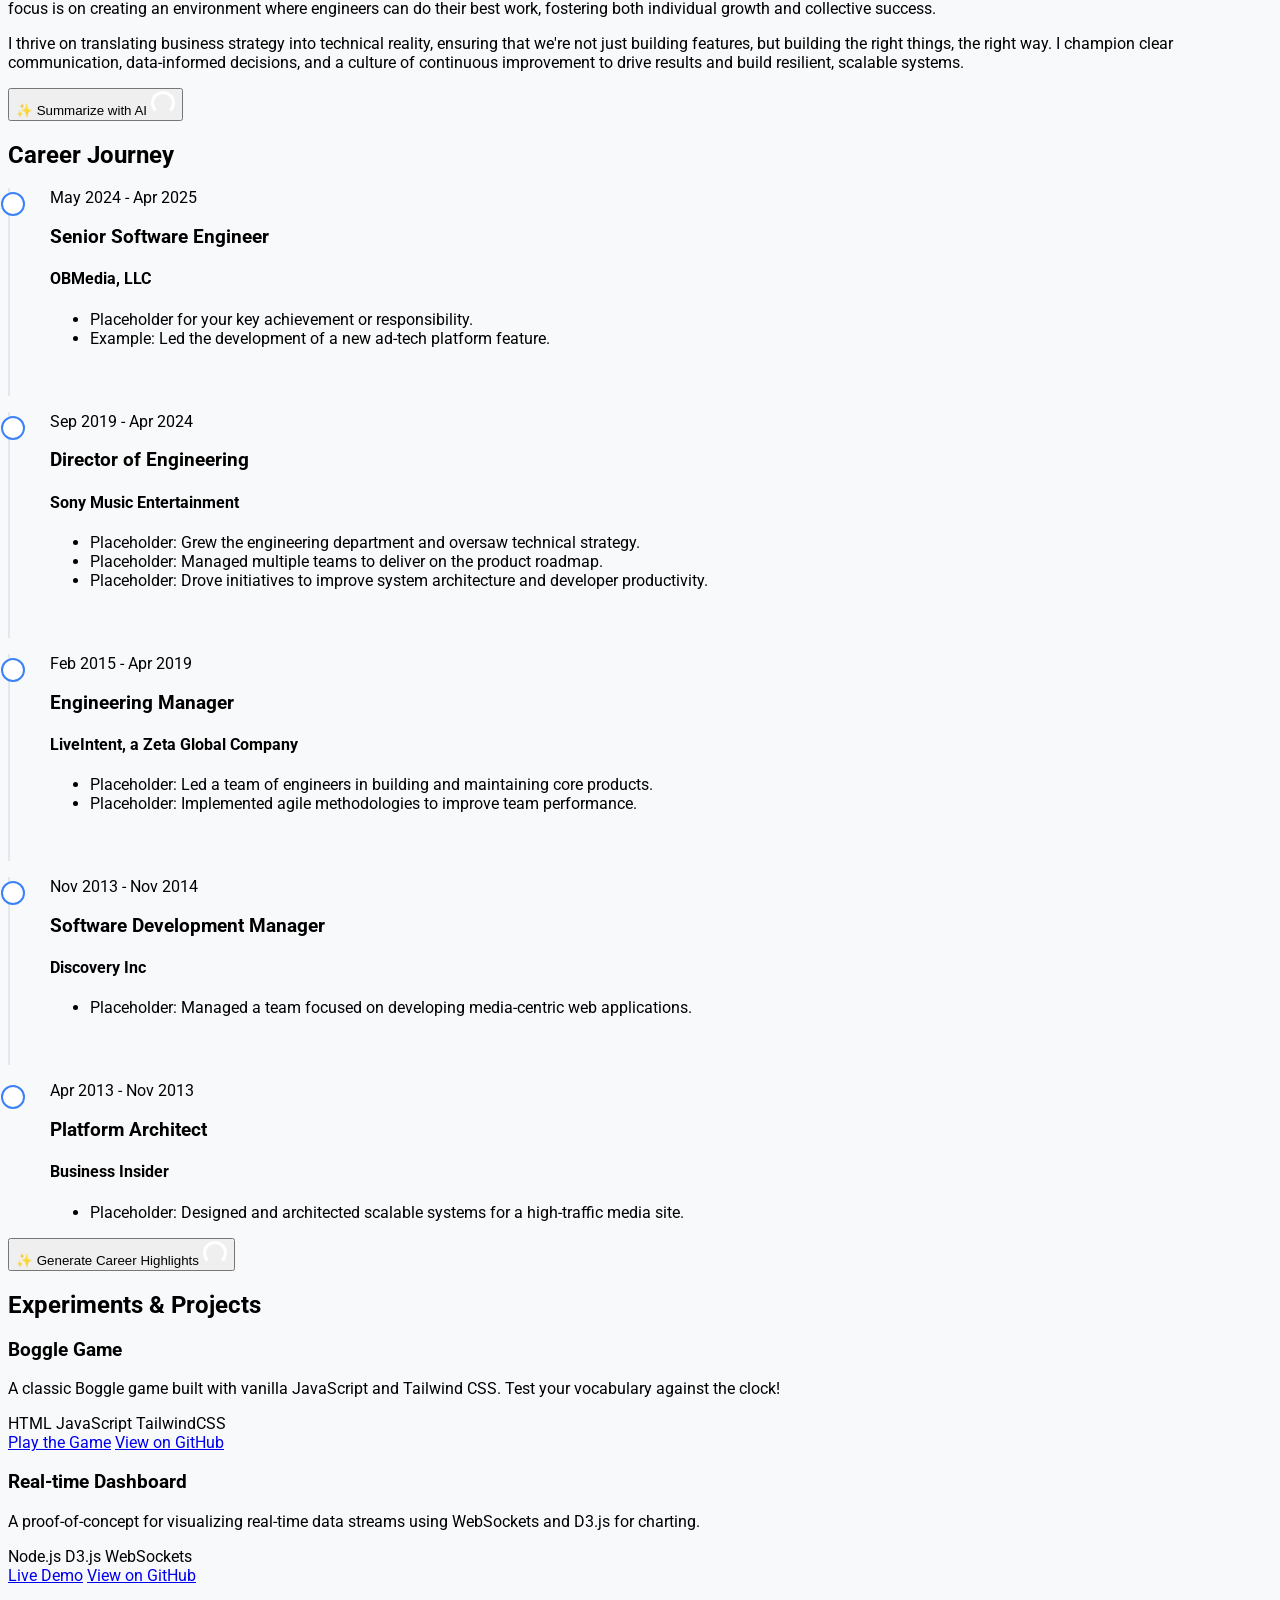
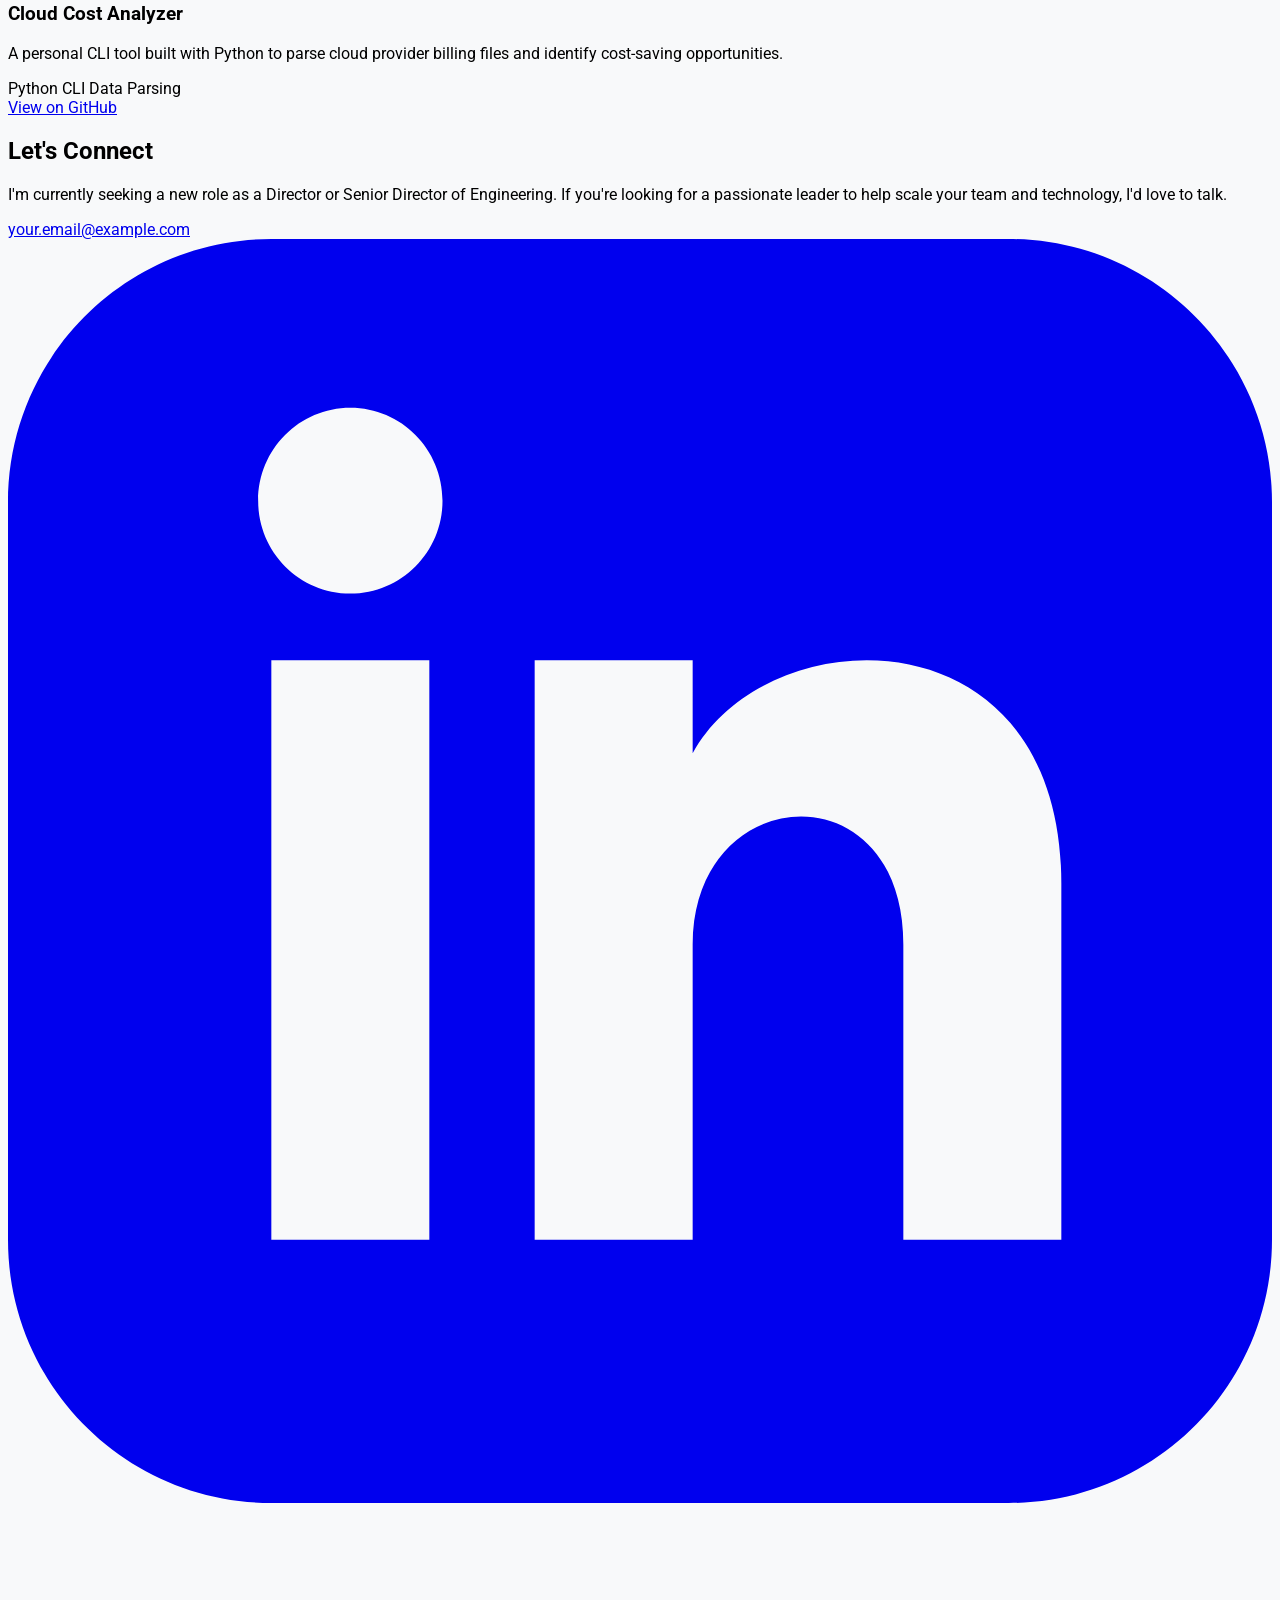
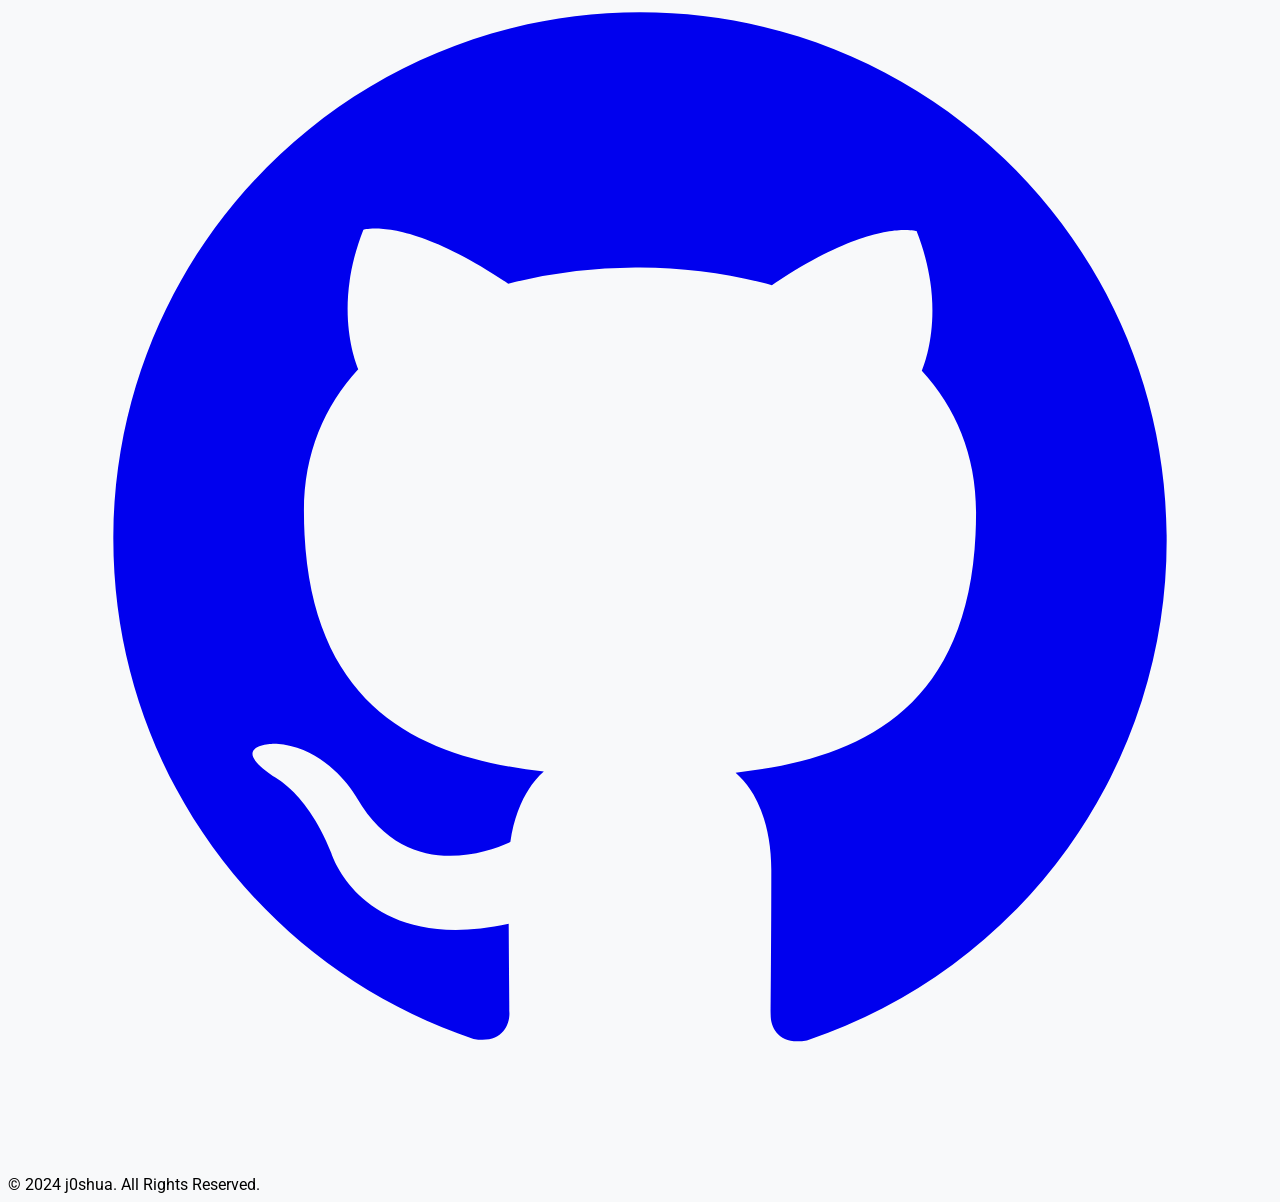
==== commit 9dc7cbe4: "Merge branch 'master' of github.com:j0shua/j0shua.github.io" ====
--- a/index.html
+++ b/index.html
@@ -39,6 +39,42 @@
             background-color: white;
             border: 2px solid #3b82f6; /* blue-500 */
             border-radius: 50%;
+        }
+        /* Style for the AI generated content */
+        .ai-content {
+            background-color: #eef2ff; /* indigo-50 */
+            border-left: 4px solid #4f46e5; /* indigo-600 */
+            padding: 1rem;
+            border-radius: 0.5rem;
+            margin-top: 1.5rem;
+            font-style: italic;
+            color: #4338ca; /* indigo-800 */
+        }
+         .ai-content p {
+            margin-bottom: 0.5rem;
+        }
+        .ai-content ul {
+            list-style-position: inside;
+            padding-left: 1rem;
+        }
+        .loader {
+            width: 24px;
+            height: 24px;
+            border: 3px solid #FFF;
+            border-bottom-color: transparent;
+            border-radius: 50%;
+            display: inline-block;
+            box-sizing: border-box;
+            animation: rotation 1s linear infinite;
+        }
+
+        @keyframes rotation {
+            0% {
+                transform: rotate(0deg);
+            }
+            100% {
+                transform: rotate(360deg);
+            }
         }
         /* Dropdown styles */
         .dropdown-menu {
@@ -63,9 +99,10 @@
                             <svg class="w-4 h-4 ml-1 fill-current" xmlns="http://www.w3.org/2000/svg" viewBox="0 0 20 20"><path d="M5.293 7.293a1 1 0 011.414 0L10 10.586l3.293-3.293a1 1 0 111.414 1.414l-4 4a1 1 0 01-1.414 0l-4-4a1 1 0 010-1.414z"/></svg>
                         </a>
                         <div class="absolute left-0 top-full pt-2 w-56 bg-white rounded-md shadow-lg py-1 z-10 hidden group-hover:block dropdown-menu opacity-0 group-hover:opacity-100 transform -translate-y-2 group-hover:translate-y-0">
+                            <a href="#experiments" class="block px-4 py-2 text-sm text-gray-700 hover:bg-gray-100 font-bold">All Projects</a>
                              <a href="boggle.html" target="_blank" class="block px-4 py-2 text-sm text-gray-700 hover:bg-gray-100">Boggle Game</a>
-                            <a href="lights-out.html" target="_blank" class="block px-4 py-2 text-sm text-gray-700 hover:bg-gray-100">Lights Out</a>
-                            <a href="emojify.html" target="_blank" class="block px-4 py-2 text-sm text-gray-700 hover:bg-gray-100">Emojify Site</a>
+                            <a href="#" class="block px-4 py-2 text-sm text-gray-700 hover:bg-gray-100">Real-time Dashboard</a>
+                            <a href="#" class="block px-4 py-2 text-sm text-gray-700 hover:bg-gray-100">Cloud Cost Analyzer</a>
                         </div>
                     </div>
                     <a href="#contact" class="text-gray-600 hover:text-blue-500 transition-colors duration-300">Contact</a>
@@ -110,6 +147,13 @@
                             I thrive on translating business strategy into technical reality, ensuring that we're not just building features, but building the right things, the right way. I champion clear communication, data-informed decisions, and a culture of continuous improvement to drive results and build resilient, scalable systems.
                         </p>
                     </div>
+                    <div class="text-center mt-8">
+                         <button id="summarize-philosophy-btn" class="bg-indigo-600 text-white font-bold py-3 px-6 rounded-full hover:bg-indigo-700 transition-transform duration-300 transform hover:scale-105 shadow-lg flex items-center justify-center mx-auto gap-2">
+                            <span class="btn-text">✨ Summarize with AI</span>
+                            <span class="loader hidden"></span>
+                        </button>
+                    </div>
+                    <div id="philosophy-summary" class="hidden"></div>
                 </div>
             </div>
         </section>
@@ -126,72 +170,66 @@
                          <!-- Timeline Item 1 -->
                         <div class="timeline-item">
                             <div class="timeline-dot"></div>
-                            <p class="text-sm font-semibold text-blue-500 mb-1">May 2024 – April 2025</p>
+                            <p class="text-sm font-semibold text-blue-500 mb-1">May 2024 - Apr 2025</p>
                             <h3 class="text-xl font-bold mb-2">Senior Software Engineer</h3>
                             <h4 class="text-lg font-medium text-gray-600 mb-3">OBMedia, LLC</h4>
                             <ul class="list-disc list-inside text-gray-600 space-y-2">
-                                <li>Designed and implemented a scalable template pixel system supporting 11 major advertising platforms (e.g. Facebook, Google Site Manager, TikTok, Snapchat) enabling robust attribution via dynamic callbacks.</li>
-                                <li>Developed a full-stack CRUD application for campaign and pixel management, integrating the frontend UI with backend logic for serving templated pixels at scale.</li>
-                                <li>Built and maintained data pipelines using Apache Airflow; authored DAGs to load log data into Snowflake for analytics, fraud detection, attribution modeling, and data science experimentation.</li>
-                                <li>Collaborated with the data science team. Integrated AI/ML models that generate dynamic high-performance keywords into ad flow, increasing conversion rates and revenue.</li>
-                                <li>Improved core clickstream processing code, to handle over 12 Billion monthly requests, improving system throughput and reliability.</li>
+                                <li>Placeholder for your key achievement or responsibility.</li>
+                                <li>Example: Led the development of a new ad-tech platform feature.</li>
                             </ul>
                         </div>
                         <!-- Timeline Item 2 -->
                         <div class="timeline-item">
                             <div class="timeline-dot"></div>
-                            <p class="text-sm font-semibold text-blue-500 mb-1">Sep 2019 – April 2024</p>
+                            <p class="text-sm font-semibold text-blue-500 mb-1">Sep 2019 - Apr 2024</p>
                             <h3 class="text-xl font-bold mb-2">Director of Engineering</h3>
                             <h4 class="text-lg font-medium text-gray-600 mb-3">Sony Music Entertainment</h4>
                             <ul class="list-disc list-inside text-gray-600 space-y-2">
-                                <li>Headed the Taxes and Payments team, overseeing client onboarding including collection of international tax information for tens of thousands of clients and implementing VAT and withholdings calculations on accounting ledgers.</li>
-                                <li>Spearheaded new payment vendor integration and successfully executed royalty payments >$1B annually.</li>
-                                <li>Architected the company’s inaugural knowledge graph utilized for flexible hierarchical authorization, content deduplication, ownership tracking, and aggregation of both public and private music data.</li>
-                                <li>Designed and implemented a user-friendly application for Music Publishing, enabling users to claim rights to their songs and collect revenue.</li>
-                                <li>Acted as the primary liaison between all teams and AWS, organizing biweekly office hours, deep-dive presentations, hackathons, and post-mortems. Coordinated escalation and follow-ups for any production issues, security remediations, software updates and cost-savings initiatives.</li>
+                                <li>Placeholder: Grew the engineering department and oversaw technical strategy.</li>
+                                <li>Placeholder: Managed multiple teams to deliver on the product roadmap.</li>
+                                <li>Placeholder: Drove initiatives to improve system architecture and developer productivity.</li>
                             </ul>
                         </div>
                         <!-- Timeline Item 3 -->
                         <div class="timeline-item">
                             <div class="timeline-dot"></div>
-                             <p class="text-sm font-semibold text-blue-500 mb-1">Feb 2015 – April 2019</p>
+                             <p class="text-sm font-semibold text-blue-500 mb-1">Feb 2015 - Apr 2019</p>
                             <h3 class="text-xl font-bold mb-2">Engineering Manager</h3>
                             <h4 class="text-lg font-medium text-gray-600 mb-3">LiveIntent, a Zeta Global Company</h4>
                              <ul class="list-disc list-inside text-gray-600 space-y-2">
-                                <li>Conducted 1-on-1s, did performance management, and mentored and coached developers on a team of ~12 engineers.</li>
-                                <li>Supported recruitment efforts, attending interview events at colleges and conducting interviews.</li>
-                                <li>Led architecture changes on platform, conducted code reviews, and implemented best practices; monolith to microservices migration, using docker containers, unit testing, and automating CI builds via Jenkins.</li>
-                                <li>Wrote custom ETL scripts in Python+Scala for big data pipeline processing, >2 Terabytes per day.</li>
+                                <li>Placeholder: Led a team of engineers in building and maintaining core products.</li>
+                                 <li>Placeholder: Implemented agile methodologies to improve team performance.</li>
                             </ul>
                         </div>
                          <!-- Timeline Item 4 -->
                         <div class="timeline-item">
                             <div class="timeline-dot"></div>
-                             <p class="text-sm font-semibold text-blue-500 mb-1">Nov 2013 – Nov 2014</p>
+                             <p class="text-sm font-semibold text-blue-500 mb-1">Nov 2013 - Nov 2014</p>
                             <h3 class="text-xl font-bold mb-2">Software Development Manager</h3>
-                            <h4 class="text-lg font-medium text-gray-600 mb-3">Discovery Communications</h4>
+                            <h4 class="text-lg font-medium text-gray-600 mb-3">Discovery Inc</h4>
                              <ul class="list-disc list-inside text-gray-600 space-y-2">
-                                <li>Managed a team of 4. Conducted 1-on1s, performance reviews, and mentored developers via pair programming, whiteboarding, and code reviews.</li>
-                                <li>Served as Technical Lead for mobile and emerging platform app development (iOS, ROKU, etc).</li>
-                                <li>Planned data migration and data access strategy for apps during CMS, and digital asset management system migrations.</li>
-                                <li>Developed a custom cross-platform video player that used various plugins, pre/post ‘Slates’, policy checking/blocking, GeoIp, analytics Comscore/GA/custom, and Adobe Pass integration.</li>
+                                <li>Placeholder: Managed a team focused on developing media-centric web applications.</li>
                             </ul>
                         </div>
                          <!-- Timeline Item 5 -->
                         <div class="timeline-item">
                             <div class="timeline-dot"></div>
-                             <p class="text-sm font-semibold text-blue-500 mb-1">Sep 2011 – Nov 2013</p>
-                            <h3 class="text-xl font-bold mb-2">Platform Architect & Senior Software Engineer</h3>
+                             <p class="text-sm font-semibold text-blue-500 mb-1">Apr 2013 - Nov 2013</p>
+                            <h3 class="text-xl font-bold mb-2">Platform Architect</h3>
                             <h4 class="text-lg font-medium text-gray-600 mb-3">Business Insider</h4>
                              <ul class="list-disc list-inside text-gray-600 space-y-2">
-                                <li>Maintained Varnish Cache setup on a high-traffic website receiving steady traffic that more than doubled from 84.5M page views 11.5 uniques - 203.8M/27.6M monthly >70K concurrent users.</li>
-                                <li>Refactored frontend code to the public website which reduced page load time by >3 seconds.</li>
-                                <li>Architected and led CMS rewrite, while spearheading UX improvements making vast changes to forms and tools resulting in ‘in-place’ code rewrite, reducing bugs, while increasing usability.</li>
-                                <li>Executed 3 seamless ad server changes while maintaining 100% uptime (OpenX, OAS, DFP).</li>
+                                <li>Placeholder: Designed and architected scalable systems for a high-traffic media site.</li>
                             </ul>
                         </div>
                     </div>
                     <!-- Timeline End -->
+                    <div class="text-center mt-8">
+                         <button id="summarize-career-btn" class="bg-indigo-600 text-white font-bold py-3 px-6 rounded-full hover:bg-indigo-700 transition-transform duration-300 transform hover:scale-105 shadow-lg flex items-center justify-center mx-auto gap-2">
+                            <span class="btn-text">✨ Generate Career Highlights</span>
+                            <span class="loader hidden"></span>
+                        </button>
+                    </div>
+                    <div id="career-summary" class="hidden"></div>
                 </div>
             </div>
         </section>
@@ -220,34 +258,33 @@
                             </div>
                         </div>
                     </div>
-                    <!-- Project Card 2: Lights Out -->
+                    <!-- Project Card 2 -->
                     <div class="bg-white rounded-lg shadow-lg overflow-hidden transform hover:-translate-y-2 transition-transform duration-300">
                         <div class="p-6">
-                            <h3 class="text-xl font-bold mb-2">Lights Out</h3>
-                            <p class="text-gray-600 mb-4">A logic puzzle game where the goal is to switch all the lights off. Built with JavaScript and CSS grid.</p>
+                            <h3 class="text-xl font-bold mb-2">Real-time Dashboard</h3>
+                            <p class="text-gray-600 mb-4">A proof-of-concept for visualizing real-time data streams using WebSockets and D3.js for charting.</p>
                             <div class="flex flex-wrap gap-2 mb-4">
-                                <span class="bg-green-100 text-green-800 text-xs font-semibold mr-2 px-2.5 py-0.5 rounded-full">JavaScript</span>
-                                <span class="bg-purple-100 text-purple-800 text-xs font-semibold mr-2 px-2.5 py-0.5 rounded-full">CSS</span>
-                                <span class="bg-blue-100 text-blue-800 text-xs font-semibold mr-2 px-2.5 py-0.5 rounded-full">HTML</span>
+                                <span class="bg-blue-100 text-blue-800 text-xs font-semibold mr-2 px-2.5 py-0.5 rounded-full">Node.js</span>
+                                <span class="bg-yellow-100 text-yellow-800 text-xs font-semibold mr-2 px-2.5 py-0.5 rounded-full">D3.js</span>
+                                <span class="bg-purple-100 text-purple-800 text-xs font-semibold mr-2 px-2.5 py-0.5 rounded-full">WebSockets</span>
                             </div>
                              <div class="flex justify-end space-x-3">
-                                <a href="lights-out.html" target="_blank" class="text-blue-500 hover:text-blue-700 font-semibold">Play the Game</a>
+                                <a href="#" class="text-blue-500 hover:text-blue-700 font-semibold">Live Demo</a>
                                 <a href="https://github.com/j0shua" target="_blank" class="text-blue-500 hover:text-blue-700 font-semibold">View on GitHub</a>
                             </div>
                         </div>
                     </div>
-                    <!-- Project Card 3: Emojify Site -->
+                    <!-- Project Card 3 -->
                      <div class="bg-white rounded-lg shadow-lg overflow-hidden transform hover:-translate-y-2 transition-transform duration-300">
                         <div class="p-6">
-                            <h3 class="text-xl font-bold mb-2">Emojify Site</h3>
-                            <p class="text-gray-600 mb-4">A fun tool that uses a local JSON file to convert your text into a string of corresponding emojis.</p>
+                            <h3 class="text-xl font-bold mb-2">Cloud Cost Analyzer</h3>
+                            <p class="text-gray-600 mb-4">A personal CLI tool built with Python to parse cloud provider billing files and identify cost-saving opportunities.</p>
                              <div class="flex flex-wrap gap-2 mb-4">
-                                <span class="bg-green-100 text-green-800 text-xs font-semibold mr-2 px-2.5 py-0.5 rounded-full">JavaScript</span>
-                                <span class="bg-yellow-100 text-yellow-800 text-xs font-semibold mr-2 px-2.5 py-0.5 rounded-full">JSON</span>
-                                <span class="bg-indigo-100 text-indigo-800 text-xs font-semibold mr-2 px-2.5 py-0.5 rounded-full">HTML</span>
+                                <span class="bg-red-100 text-red-800 text-xs font-semibold mr-2 px-2.5 py-0.5 rounded-full">Python</span>
+                                <span class="bg-gray-100 text-gray-800 text-xs font-semibold mr-2 px-2.5 py-0.5 rounded-full">CLI</span>
+                                 <span class="bg-indigo-100 text-indigo-800 text-xs font-semibold mr-2 px-2.5 py-0.5 rounded-full">Data Parsing</span>
                             </div>
                              <div class="flex justify-end space-x-3">
-                                 <a href="emojify.html" target="_blank" class="text-blue-500 hover:text-blue-700 font-semibold">Try it Out</a>
                                 <a href="https://github.com/j0shua" target="_blank" class="text-blue-500 hover:text-blue-700 font-semibold">View on GitHub</a>
                             </div>
                         </div>
@@ -264,8 +301,8 @@
                     I'm currently seeking a new role as a Director or Senior Director of Engineering. If you're looking for a passionate leader to help scale your team and technology, I'd love to talk.
                 </p>
                 <div class="flex justify-center items-center space-x-6">
-                    <a href="https://www.linkedin.com/in/josh-goldsmith-1274b52b4/" target="_blank" class="bg-blue-500 text-white font-bold py-3 px-8 rounded-full hover:bg-blue-600 transition-transform duration-300 transform hover:scale-105 shadow-lg">
-                        Message on LinkedIn
+                    <a href="mailto:your.email@example.com" class="bg-blue-500 text-white font-bold py-3 px-8 rounded-full hover:bg-blue-600 transition-transform duration-300 transform hover:scale-105 shadow-lg">
+                        your.email@example.com
                     </a>
                 </div>
                  <div class="mt-12 flex justify-center space-x-6">
@@ -288,5 +325,112 @@
         </div>
     </footer>
 
+    <script>
+        // --- Gemini API Integration ---
+
+        // Helper function to toggle button loading state
+        const toggleLoading = (button, isLoading) => {
+            const btnText = button.querySelector('.btn-text');
+            const loader = button.querySelector('.loader');
+            if (isLoading) {
+                btnText.classList.add('hidden');
+                loader.classList.remove('hidden');
+                button.disabled = true;
+            } else {
+                btnText.classList.remove('hidden');
+                loader.classList.add('hidden');
+                button.disabled = false;
+            }
+        };
+
+        // Helper function to call the Gemini API
+        async function callGemini(prompt) {
+            const apiKey = ""; // API Key is handled by the environment
+            const apiUrl = `https://generativelanguage.googleapis.com/v1beta/models/gemini-2.0-flash:generateContent?key=${apiKey}`;
+            
+            const payload = {
+                contents: [{
+                    role: "user",
+                    parts: [{ text: prompt }]
+                }]
+            };
+
+            try {
+                const response = await fetch(apiUrl, {
+                    method: 'POST',
+                    headers: { 'Content-Type': 'application/json' },
+                    body: JSON.stringify(payload)
+                });
+
+                if (!response.ok) {
+                    throw new Error(`API call failed with status: ${response.status}`);
+                }
+
+                const result = await response.json();
+                if (result.candidates && result.candidates.length > 0 &&
+                    result.candidates[0].content && result.candidates[0].content.parts &&
+                    result.candidates[0].content.parts.length > 0) {
+                    // Simple Markdown to HTML conversion
+                    let text = result.candidates[0].content.parts[0].text;
+                    text = text.replace(/\*\*(.*?)\*\*/g, '<strong>$1</strong>'); // Bold
+                    text = text.replace(/\n\s?\*\s/g, '</li><li>'); // List items
+                    text = text.replace(/<\/li><li>/g, '</li><li>');
+                    text = `<ul><li>${text}</li></ul>`;
+                    text = text.replace(/<\/li><\/ul>/, '</ul>');
+                    text = text.replace(/\n/g, '<br>');
+                    return text;
+                } else {
+                    return "<p>Sorry, the AI couldn't generate a response. Please try again.</p>";
+                }
+            } catch (error) {
+                console.error("Gemini API call error:", error);
+                return `<p>An error occurred while contacting the AI service: ${error.message}</p>`;
+            }
+        }
+
+        // --- Feature 1: Summarize Leadership Philosophy ---
+        const summarizePhilosophyBtn = document.getElementById('summarize-philosophy-btn');
+        const philosophyTextElement = document.getElementById('leadership-philosophy-text');
+        const philosophySummaryContainer = document.getElementById('philosophy-summary');
+
+        summarizePhilosophyBtn.addEventListener('click', async () => {
+            toggleLoading(summarizePhilosophyBtn, true);
+            philosophySummaryContainer.classList.remove('hidden');
+            philosophySummaryContainer.innerHTML = '<div class="ai-content"><p>✨ AI is thinking...</p></div>';
+
+            const philosophyText = philosophyTextElement.innerText;
+            const prompt = `Based on the following leadership philosophy, generate a concise summary as 3-4 bullet points highlighting the key principles. Keep the tone professional and impactful. The philosophy is: "${philosophyText}"`;
+            
+            const summary = await callGemini(prompt);
+            
+            philosophySummaryContainer.innerHTML = `<div class="ai-content">${summary}</div>`;
+            toggleLoading(summarizePhilosophyBtn, false);
+        });
+
+        // --- Feature 2: Generate Career Highlights ---
+        const summarizeCareerBtn = document.getElementById('summarize-career-btn');
+        const experienceTimelineElement = document.getElementById('experience-timeline');
+        const careerSummaryContainer = document.getElementById('career-summary');
+
+        summarizeCareerBtn.addEventListener('click', async () => {
+            toggleLoading(summarizeCareerBtn, true);
+            careerSummaryContainer.classList.remove('hidden');
+            careerSummaryContainer.innerHTML = '<div class="ai-content"><p>✨ AI is analyzing the journey...</p></div>';
+
+            const experienceItems = experienceTimelineElement.querySelectorAll('.timeline-item');
+            let experienceText = '';
+            experienceItems.forEach(item => {
+                experienceText += item.innerText + '\n\n';
+            });
+
+            const prompt = `Analyze the following career journey and generate a short, 2-3 sentence summary highlighting the key themes of progression, leadership growth, technical impact, and team scaling. Make it sound like a compelling professional bio summary. The career journey is: "${experienceText}"`;
+
+            const summary = await callGemini(prompt);
+            careerSummaryContainer.innerHTML = `<div class="ai-content">${summary.replace(/<ul><li>|<\/li><\/ul>|<br>/g, '')}</div>`; // Clean up for paragraph
+            toggleLoading(summarizeCareerBtn, false);
+        });
+
+    </script>
+
 </body>
 </html>
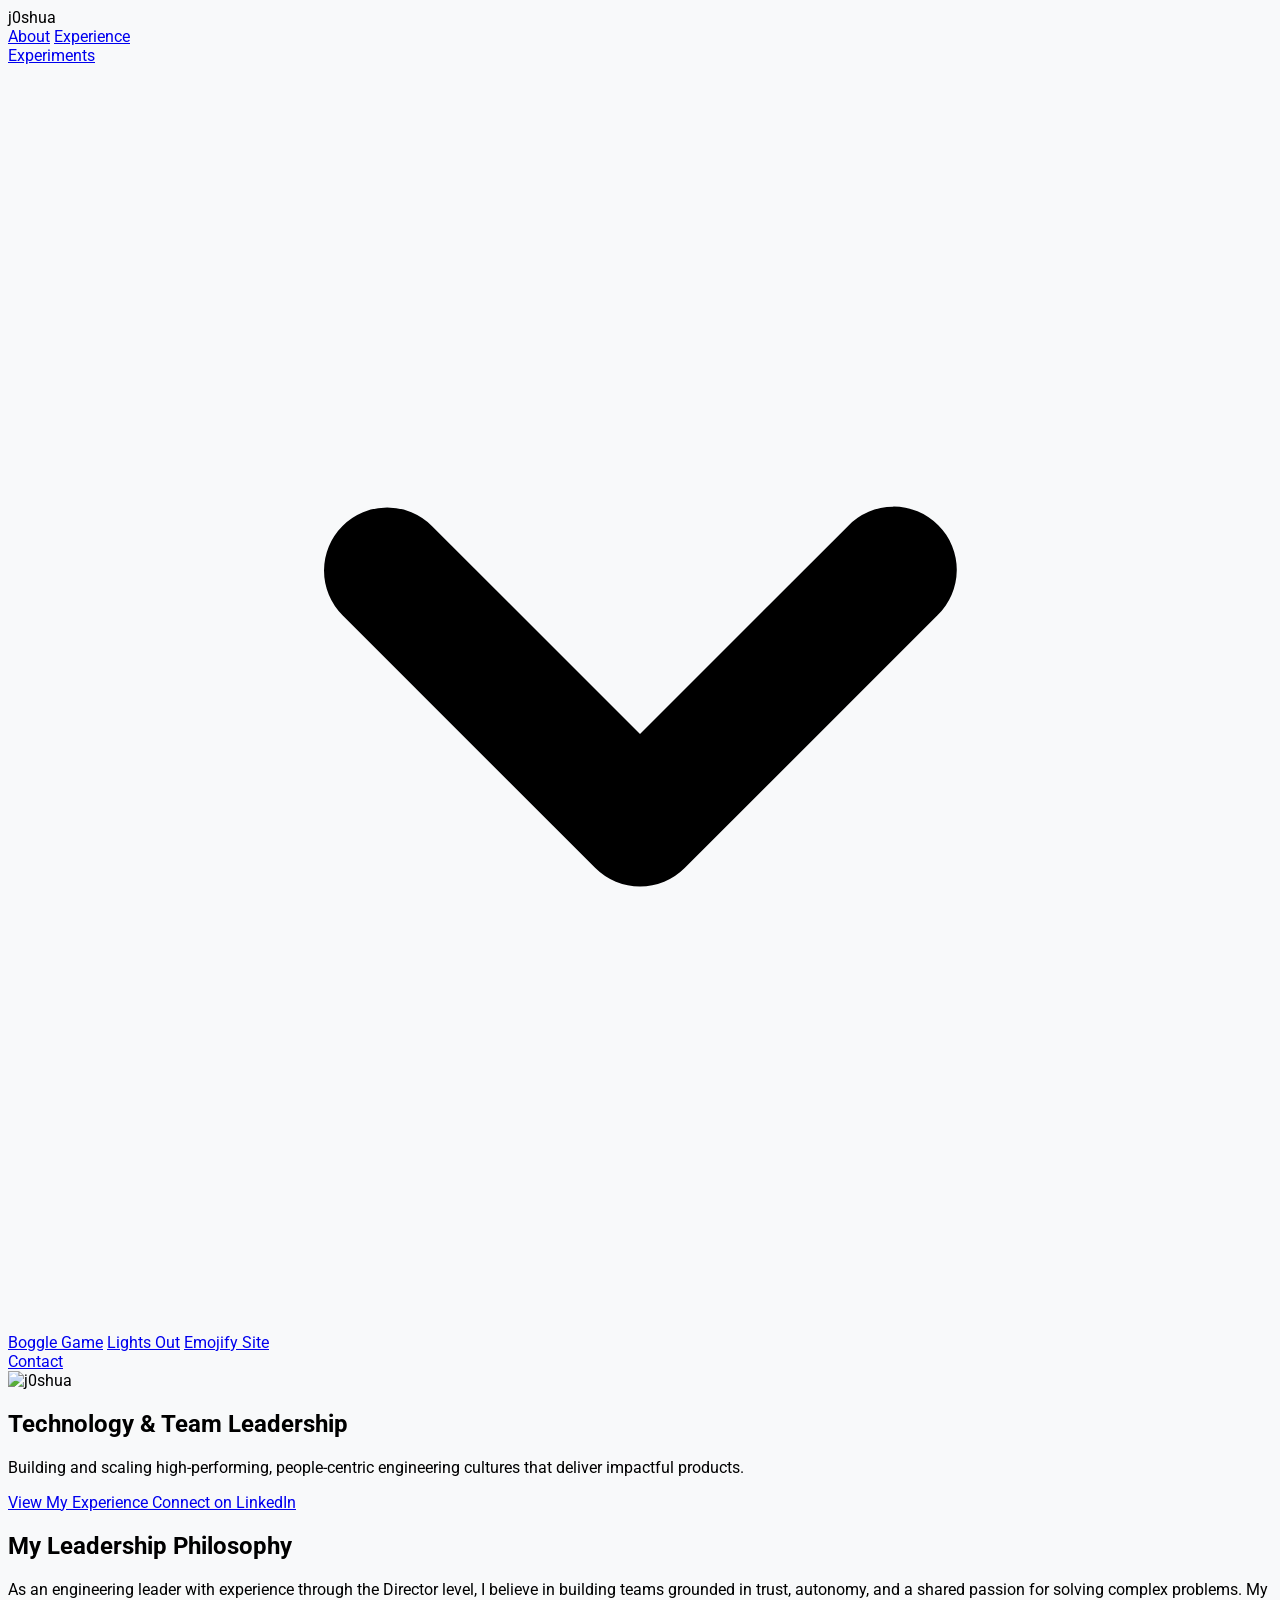
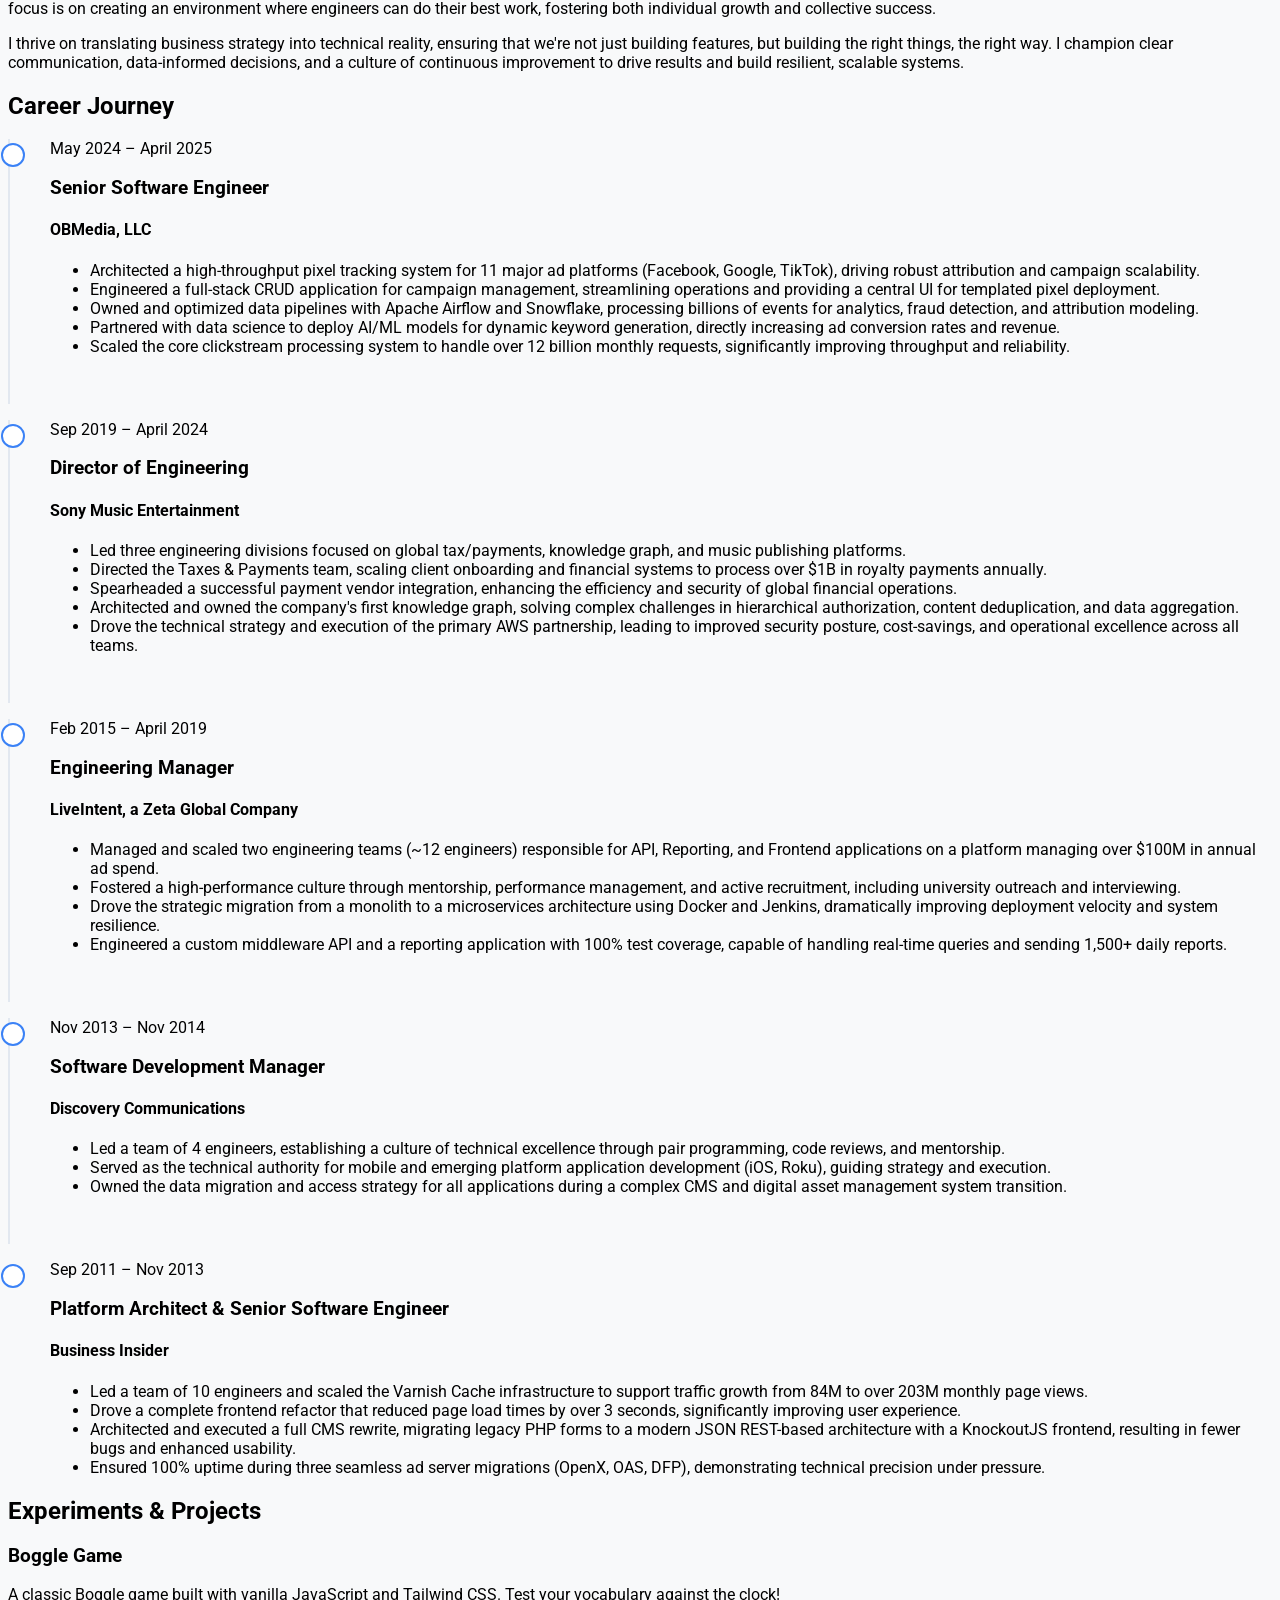
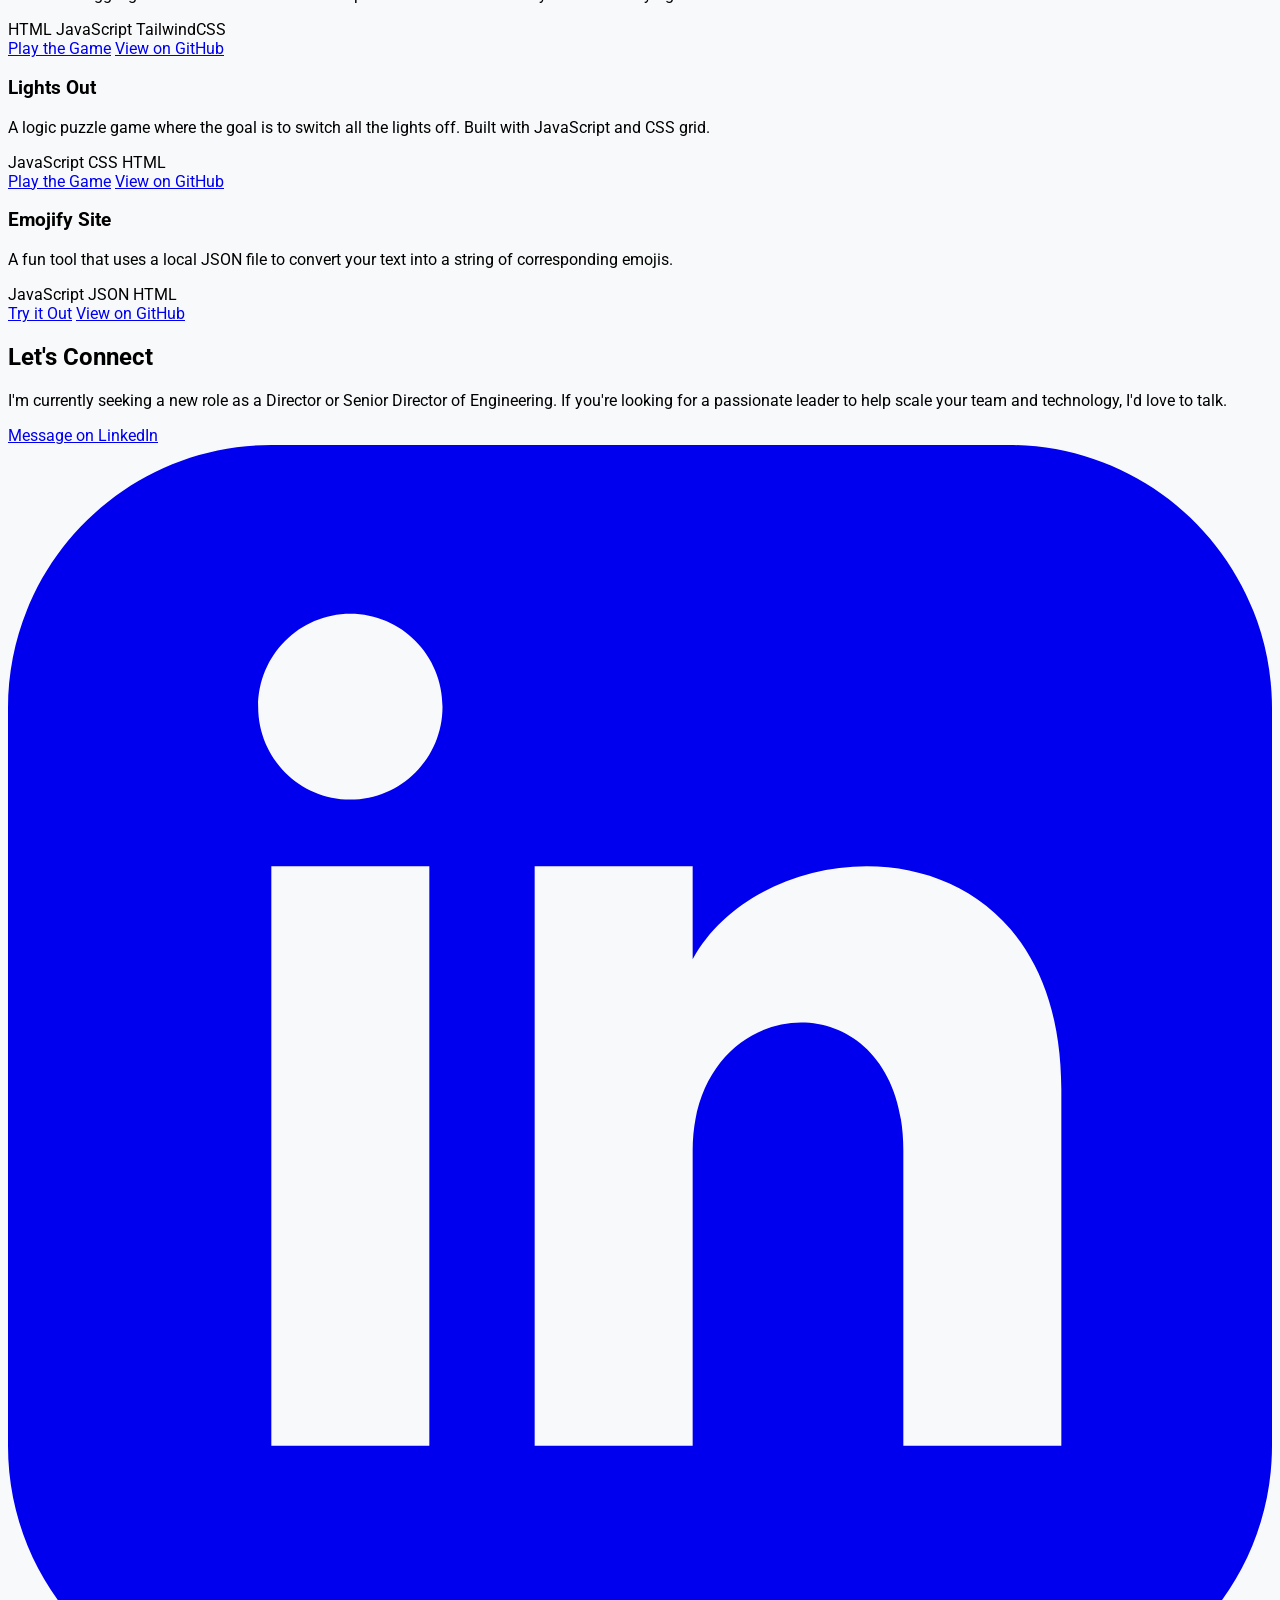
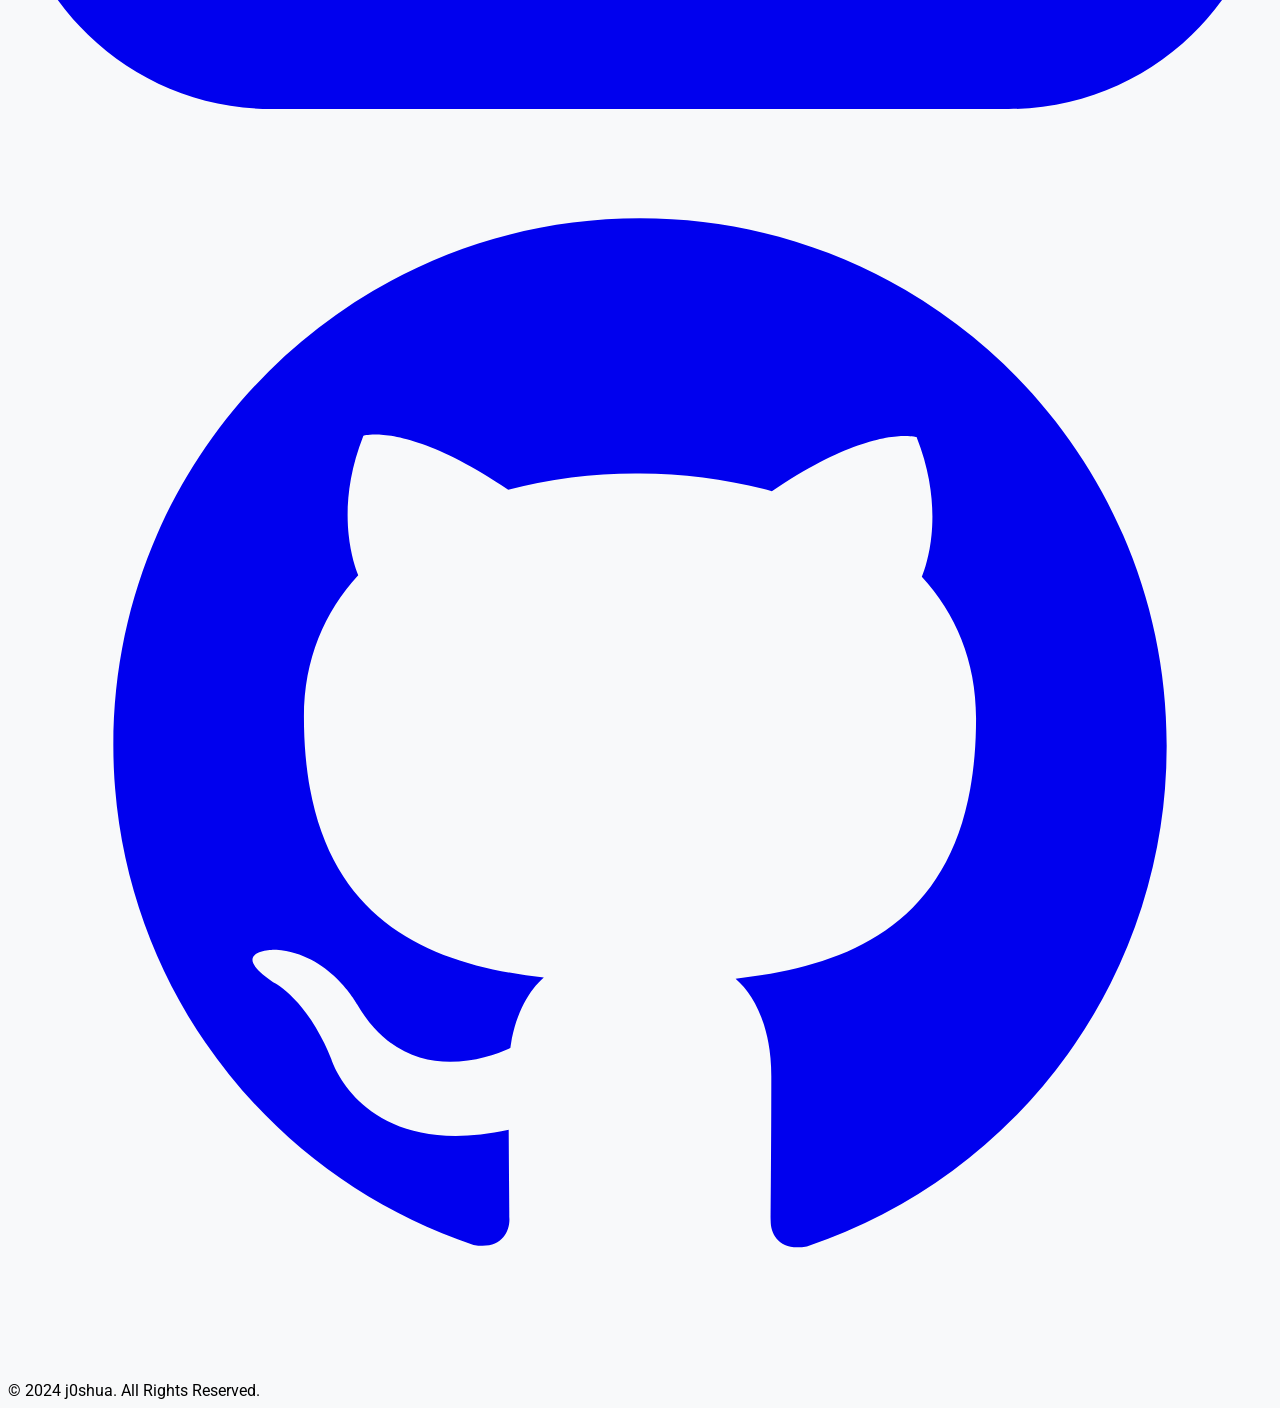
==== commit 80b72185: "updating experience" ====
--- a/index.html
+++ b/index.html
@@ -39,42 +39,6 @@
             background-color: white;
             border: 2px solid #3b82f6; /* blue-500 */
             border-radius: 50%;
-        }
-        /* Style for the AI generated content */
-        .ai-content {
-            background-color: #eef2ff; /* indigo-50 */
-            border-left: 4px solid #4f46e5; /* indigo-600 */
-            padding: 1rem;
-            border-radius: 0.5rem;
-            margin-top: 1.5rem;
-            font-style: italic;
-            color: #4338ca; /* indigo-800 */
-        }
-         .ai-content p {
-            margin-bottom: 0.5rem;
-        }
-        .ai-content ul {
-            list-style-position: inside;
-            padding-left: 1rem;
-        }
-        .loader {
-            width: 24px;
-            height: 24px;
-            border: 3px solid #FFF;
-            border-bottom-color: transparent;
-            border-radius: 50%;
-            display: inline-block;
-            box-sizing: border-box;
-            animation: rotation 1s linear infinite;
-        }
-
-        @keyframes rotation {
-            0% {
-                transform: rotate(0deg);
-            }
-            100% {
-                transform: rotate(360deg);
-            }
         }
         /* Dropdown styles */
         .dropdown-menu {
@@ -99,10 +63,9 @@
                             <svg class="w-4 h-4 ml-1 fill-current" xmlns="http://www.w3.org/2000/svg" viewBox="0 0 20 20"><path d="M5.293 7.293a1 1 0 011.414 0L10 10.586l3.293-3.293a1 1 0 111.414 1.414l-4 4a1 1 0 01-1.414 0l-4-4a1 1 0 010-1.414z"/></svg>
                         </a>
                         <div class="absolute left-0 top-full pt-2 w-56 bg-white rounded-md shadow-lg py-1 z-10 hidden group-hover:block dropdown-menu opacity-0 group-hover:opacity-100 transform -translate-y-2 group-hover:translate-y-0">
-                            <a href="#experiments" class="block px-4 py-2 text-sm text-gray-700 hover:bg-gray-100 font-bold">All Projects</a>
                              <a href="boggle.html" target="_blank" class="block px-4 py-2 text-sm text-gray-700 hover:bg-gray-100">Boggle Game</a>
-                            <a href="#" class="block px-4 py-2 text-sm text-gray-700 hover:bg-gray-100">Real-time Dashboard</a>
-                            <a href="#" class="block px-4 py-2 text-sm text-gray-700 hover:bg-gray-100">Cloud Cost Analyzer</a>
+                            <a href="lights-out.html" target="_blank" class="block px-4 py-2 text-sm text-gray-700 hover:bg-gray-100">Lights Out</a>
+                            <a href="emojify.html" target="_blank" class="block px-4 py-2 text-sm text-gray-700 hover:bg-gray-100">Emojify Site</a>
                         </div>
                     </div>
                     <a href="#contact" class="text-gray-600 hover:text-blue-500 transition-colors duration-300">Contact</a>
@@ -147,13 +110,6 @@
                             I thrive on translating business strategy into technical reality, ensuring that we're not just building features, but building the right things, the right way. I champion clear communication, data-informed decisions, and a culture of continuous improvement to drive results and build resilient, scalable systems.
                         </p>
                     </div>
-                    <div class="text-center mt-8">
-                         <button id="summarize-philosophy-btn" class="bg-indigo-600 text-white font-bold py-3 px-6 rounded-full hover:bg-indigo-700 transition-transform duration-300 transform hover:scale-105 shadow-lg flex items-center justify-center mx-auto gap-2">
-                            <span class="btn-text">✨ Summarize with AI</span>
-                            <span class="loader hidden"></span>
-                        </button>
-                    </div>
-                    <div id="philosophy-summary" class="hidden"></div>
                 </div>
             </div>
         </section>
@@ -170,66 +126,71 @@
                          <!-- Timeline Item 1 -->
                         <div class="timeline-item">
                             <div class="timeline-dot"></div>
-                            <p class="text-sm font-semibold text-blue-500 mb-1">May 2024 - Apr 2025</p>
+                            <p class="text-sm font-semibold text-blue-500 mb-1">May 2024 – April 2025</p>
                             <h3 class="text-xl font-bold mb-2">Senior Software Engineer</h3>
                             <h4 class="text-lg font-medium text-gray-600 mb-3">OBMedia, LLC</h4>
                             <ul class="list-disc list-inside text-gray-600 space-y-2">
-                                <li>Placeholder for your key achievement or responsibility.</li>
-                                <li>Example: Led the development of a new ad-tech platform feature.</li>
+                                <li>Architected a high-throughput pixel tracking system for 11 major ad platforms (Facebook, Google, TikTok), driving robust attribution and campaign scalability.</li>
+                                <li>Engineered a full-stack CRUD application for campaign management, streamlining operations and providing a central UI for templated pixel deployment.</li>
+                                <li>Owned and optimized data pipelines with Apache Airflow and Snowflake, processing billions of events for analytics, fraud detection, and attribution modeling.</li>
+                                <li>Partnered with data science to deploy AI/ML models for dynamic keyword generation, directly increasing ad conversion rates and revenue.</li>
+                                <li>Scaled the core clickstream processing system to handle over 12 billion monthly requests, significantly improving throughput and reliability.</li>
                             </ul>
                         </div>
                         <!-- Timeline Item 2 -->
                         <div class="timeline-item">
                             <div class="timeline-dot"></div>
-                            <p class="text-sm font-semibold text-blue-500 mb-1">Sep 2019 - Apr 2024</p>
+                            <p class="text-sm font-semibold text-blue-500 mb-1">Sep 2019 – April 2024</p>
                             <h3 class="text-xl font-bold mb-2">Director of Engineering</h3>
                             <h4 class="text-lg font-medium text-gray-600 mb-3">Sony Music Entertainment</h4>
                             <ul class="list-disc list-inside text-gray-600 space-y-2">
-                                <li>Placeholder: Grew the engineering department and oversaw technical strategy.</li>
-                                <li>Placeholder: Managed multiple teams to deliver on the product roadmap.</li>
-                                <li>Placeholder: Drove initiatives to improve system architecture and developer productivity.</li>
+                                <li>Led three engineering divisions focused on global tax/payments, knowledge graph, and music publishing platforms.</li>
+                                <li>Directed the Taxes & Payments team, scaling client onboarding and financial systems to process over $1B in royalty payments annually.</li>
+                                <li>Spearheaded a successful payment vendor integration, enhancing the efficiency and security of global financial operations.</li>
+                                <li>Architected and owned the company's first knowledge graph, solving complex challenges in hierarchical authorization, content deduplication, and data aggregation.</li>
+                                <li>Drove the technical strategy and execution of the primary AWS partnership, leading to improved security posture, cost-savings, and operational excellence across all teams.</li>
                             </ul>
                         </div>
                         <!-- Timeline Item 3 -->
                         <div class="timeline-item">
                             <div class="timeline-dot"></div>
-                             <p class="text-sm font-semibold text-blue-500 mb-1">Feb 2015 - Apr 2019</p>
+                             <p class="text-sm font-semibold text-blue-500 mb-1">Feb 2015 – April 2019</p>
                             <h3 class="text-xl font-bold mb-2">Engineering Manager</h3>
                             <h4 class="text-lg font-medium text-gray-600 mb-3">LiveIntent, a Zeta Global Company</h4>
                              <ul class="list-disc list-inside text-gray-600 space-y-2">
-                                <li>Placeholder: Led a team of engineers in building and maintaining core products.</li>
-                                 <li>Placeholder: Implemented agile methodologies to improve team performance.</li>
+                                <li>Managed and scaled two engineering teams (~12 engineers) responsible for API, Reporting, and Frontend applications on a platform managing over $100M in annual ad spend.</li>
+                                <li>Fostered a high-performance culture through mentorship, performance management, and active recruitment, including university outreach and interviewing.</li>
+                                <li>Drove the strategic migration from a monolith to a microservices architecture using Docker and Jenkins, dramatically improving deployment velocity and system resilience.</li>
+                                <li>Engineered a custom middleware API and a reporting application with 100% test coverage, capable of handling real-time queries and sending 1,500+ daily reports.</li>
                             </ul>
                         </div>
                          <!-- Timeline Item 4 -->
                         <div class="timeline-item">
                             <div class="timeline-dot"></div>
-                             <p class="text-sm font-semibold text-blue-500 mb-1">Nov 2013 - Nov 2014</p>
+                             <p class="text-sm font-semibold text-blue-500 mb-1">Nov 2013 – Nov 2014</p>
                             <h3 class="text-xl font-bold mb-2">Software Development Manager</h3>
-                            <h4 class="text-lg font-medium text-gray-600 mb-3">Discovery Inc</h4>
+                            <h4 class="text-lg font-medium text-gray-600 mb-3">Discovery Communications</h4>
                              <ul class="list-disc list-inside text-gray-600 space-y-2">
-                                <li>Placeholder: Managed a team focused on developing media-centric web applications.</li>
+                                <li>Led a team of 4 engineers, establishing a culture of technical excellence through pair programming, code reviews, and mentorship.</li>
+                                <li>Served as the technical authority for mobile and emerging platform application development (iOS, Roku), guiding strategy and execution.</li>
+                                <li>Owned the data migration and access strategy for all applications during a complex CMS and digital asset management system transition.</li>
                             </ul>
                         </div>
                          <!-- Timeline Item 5 -->
                         <div class="timeline-item">
                             <div class="timeline-dot"></div>
-                             <p class="text-sm font-semibold text-blue-500 mb-1">Apr 2013 - Nov 2013</p>
-                            <h3 class="text-xl font-bold mb-2">Platform Architect</h3>
+                             <p class="text-sm font-semibold text-blue-500 mb-1">Sep 2011 – Nov 2013</p>
+                            <h3 class="text-xl font-bold mb-2">Platform Architect & Senior Software Engineer</h3>
                             <h4 class="text-lg font-medium text-gray-600 mb-3">Business Insider</h4>
                              <ul class="list-disc list-inside text-gray-600 space-y-2">
-                                <li>Placeholder: Designed and architected scalable systems for a high-traffic media site.</li>
+                                <li>Led a team of 10 engineers and scaled the Varnish Cache infrastructure to support traffic growth from 84M to over 203M monthly page views.</li>
+                                <li>Drove a complete frontend refactor that reduced page load times by over 3 seconds, significantly improving user experience.</li>
+                                <li>Architected and executed a full CMS rewrite, migrating legacy PHP forms to a modern JSON REST-based architecture with a KnockoutJS frontend, resulting in fewer bugs and enhanced usability.</li>
+                                <li>Ensured 100% uptime during three seamless ad server migrations (OpenX, OAS, DFP), demonstrating technical precision under pressure.</li>
                             </ul>
                         </div>
                     </div>
                     <!-- Timeline End -->
-                    <div class="text-center mt-8">
-                         <button id="summarize-career-btn" class="bg-indigo-600 text-white font-bold py-3 px-6 rounded-full hover:bg-indigo-700 transition-transform duration-300 transform hover:scale-105 shadow-lg flex items-center justify-center mx-auto gap-2">
-                            <span class="btn-text">✨ Generate Career Highlights</span>
-                            <span class="loader hidden"></span>
-                        </button>
-                    </div>
-                    <div id="career-summary" class="hidden"></div>
                 </div>
             </div>
         </section>
@@ -258,33 +219,34 @@
                             </div>
                         </div>
                     </div>
-                    <!-- Project Card 2 -->
+                    <!-- Project Card 2: Lights Out -->
                     <div class="bg-white rounded-lg shadow-lg overflow-hidden transform hover:-translate-y-2 transition-transform duration-300">
                         <div class="p-6">
-                            <h3 class="text-xl font-bold mb-2">Real-time Dashboard</h3>
-                            <p class="text-gray-600 mb-4">A proof-of-concept for visualizing real-time data streams using WebSockets and D3.js for charting.</p>
+                            <h3 class="text-xl font-bold mb-2">Lights Out</h3>
+                            <p class="text-gray-600 mb-4">A logic puzzle game where the goal is to switch all the lights off. Built with JavaScript and CSS grid.</p>
                             <div class="flex flex-wrap gap-2 mb-4">
-                                <span class="bg-blue-100 text-blue-800 text-xs font-semibold mr-2 px-2.5 py-0.5 rounded-full">Node.js</span>
-                                <span class="bg-yellow-100 text-yellow-800 text-xs font-semibold mr-2 px-2.5 py-0.5 rounded-full">D3.js</span>
-                                <span class="bg-purple-100 text-purple-800 text-xs font-semibold mr-2 px-2.5 py-0.5 rounded-full">WebSockets</span>
+                                <span class="bg-green-100 text-green-800 text-xs font-semibold mr-2 px-2.5 py-0.5 rounded-full">JavaScript</span>
+                                <span class="bg-purple-100 text-purple-800 text-xs font-semibold mr-2 px-2.5 py-0.5 rounded-full">CSS</span>
+                                <span class="bg-blue-100 text-blue-800 text-xs font-semibold mr-2 px-2.5 py-0.5 rounded-full">HTML</span>
                             </div>
                              <div class="flex justify-end space-x-3">
-                                <a href="#" class="text-blue-500 hover:text-blue-700 font-semibold">Live Demo</a>
+                                <a href="lights-out.html" target="_blank" class="text-blue-500 hover:text-blue-700 font-semibold">Play the Game</a>
                                 <a href="https://github.com/j0shua" target="_blank" class="text-blue-500 hover:text-blue-700 font-semibold">View on GitHub</a>
                             </div>
                         </div>
                     </div>
-                    <!-- Project Card 3 -->
+                    <!-- Project Card 3: Emojify Site -->
                      <div class="bg-white rounded-lg shadow-lg overflow-hidden transform hover:-translate-y-2 transition-transform duration-300">
                         <div class="p-6">
-                            <h3 class="text-xl font-bold mb-2">Cloud Cost Analyzer</h3>
-                            <p class="text-gray-600 mb-4">A personal CLI tool built with Python to parse cloud provider billing files and identify cost-saving opportunities.</p>
+                            <h3 class="text-xl font-bold mb-2">Emojify Site</h3>
+                            <p class="text-gray-600 mb-4">A fun tool that uses a local JSON file to convert your text into a string of corresponding emojis.</p>
                              <div class="flex flex-wrap gap-2 mb-4">
-                                <span class="bg-red-100 text-red-800 text-xs font-semibold mr-2 px-2.5 py-0.5 rounded-full">Python</span>
-                                <span class="bg-gray-100 text-gray-800 text-xs font-semibold mr-2 px-2.5 py-0.5 rounded-full">CLI</span>
-                                 <span class="bg-indigo-100 text-indigo-800 text-xs font-semibold mr-2 px-2.5 py-0.5 rounded-full">Data Parsing</span>
+                                <span class="bg-green-100 text-green-800 text-xs font-semibold mr-2 px-2.5 py-0.5 rounded-full">JavaScript</span>
+                                <span class="bg-yellow-100 text-yellow-800 text-xs font-semibold mr-2 px-2.5 py-0.5 rounded-full">JSON</span>
+                                <span class="bg-indigo-100 text-indigo-800 text-xs font-semibold mr-2 px-2.5 py-0.5 rounded-full">HTML</span>
                             </div>
                              <div class="flex justify-end space-x-3">
+                                 <a href="emojify.html" target="_blank" class="text-blue-500 hover:text-blue-700 font-semibold">Try it Out</a>
                                 <a href="https://github.com/j0shua" target="_blank" class="text-blue-500 hover:text-blue-700 font-semibold">View on GitHub</a>
                             </div>
                         </div>
@@ -301,8 +263,8 @@
                     I'm currently seeking a new role as a Director or Senior Director of Engineering. If you're looking for a passionate leader to help scale your team and technology, I'd love to talk.
                 </p>
                 <div class="flex justify-center items-center space-x-6">
-                    <a href="mailto:your.email@example.com" class="bg-blue-500 text-white font-bold py-3 px-8 rounded-full hover:bg-blue-600 transition-transform duration-300 transform hover:scale-105 shadow-lg">
-                        your.email@example.com
+                    <a href="https://www.linkedin.com/in/josh-goldsmith-1274b52b4/" target="_blank" class="bg-blue-500 text-white font-bold py-3 px-8 rounded-full hover:bg-blue-600 transition-transform duration-300 transform hover:scale-105 shadow-lg">
+                        Message on LinkedIn
                     </a>
                 </div>
                  <div class="mt-12 flex justify-center space-x-6">
@@ -325,112 +287,5 @@
         </div>
     </footer>
 
-    <script>
-        // --- Gemini API Integration ---
-
-        // Helper function to toggle button loading state
-        const toggleLoading = (button, isLoading) => {
-            const btnText = button.querySelector('.btn-text');
-            const loader = button.querySelector('.loader');
-            if (isLoading) {
-                btnText.classList.add('hidden');
-                loader.classList.remove('hidden');
-                button.disabled = true;
-            } else {
-                btnText.classList.remove('hidden');
-                loader.classList.add('hidden');
-                button.disabled = false;
-            }
-        };
-
-        // Helper function to call the Gemini API
-        async function callGemini(prompt) {
-            const apiKey = ""; // API Key is handled by the environment
-            const apiUrl = `https://generativelanguage.googleapis.com/v1beta/models/gemini-2.0-flash:generateContent?key=${apiKey}`;
-            
-            const payload = {
-                contents: [{
-                    role: "user",
-                    parts: [{ text: prompt }]
-                }]
-            };
-
-            try {
-                const response = await fetch(apiUrl, {
-                    method: 'POST',
-                    headers: { 'Content-Type': 'application/json' },
-                    body: JSON.stringify(payload)
-                });
-
-                if (!response.ok) {
-                    throw new Error(`API call failed with status: ${response.status}`);
-                }
-
-                const result = await response.json();
-                if (result.candidates && result.candidates.length > 0 &&
-                    result.candidates[0].content && result.candidates[0].content.parts &&
-                    result.candidates[0].content.parts.length > 0) {
-                    // Simple Markdown to HTML conversion
-                    let text = result.candidates[0].content.parts[0].text;
-                    text = text.replace(/\*\*(.*?)\*\*/g, '<strong>$1</strong>'); // Bold
-                    text = text.replace(/\n\s?\*\s/g, '</li><li>'); // List items
-                    text = text.replace(/<\/li><li>/g, '</li><li>');
-                    text = `<ul><li>${text}</li></ul>`;
-                    text = text.replace(/<\/li><\/ul>/, '</ul>');
-                    text = text.replace(/\n/g, '<br>');
-                    return text;
-                } else {
-                    return "<p>Sorry, the AI couldn't generate a response. Please try again.</p>";
-                }
-            } catch (error) {
-                console.error("Gemini API call error:", error);
-                return `<p>An error occurred while contacting the AI service: ${error.message}</p>`;
-            }
-        }
-
-        // --- Feature 1: Summarize Leadership Philosophy ---
-        const summarizePhilosophyBtn = document.getElementById('summarize-philosophy-btn');
-        const philosophyTextElement = document.getElementById('leadership-philosophy-text');
-        const philosophySummaryContainer = document.getElementById('philosophy-summary');
-
-        summarizePhilosophyBtn.addEventListener('click', async () => {
-            toggleLoading(summarizePhilosophyBtn, true);
-            philosophySummaryContainer.classList.remove('hidden');
-            philosophySummaryContainer.innerHTML = '<div class="ai-content"><p>✨ AI is thinking...</p></div>';
-
-            const philosophyText = philosophyTextElement.innerText;
-            const prompt = `Based on the following leadership philosophy, generate a concise summary as 3-4 bullet points highlighting the key principles. Keep the tone professional and impactful. The philosophy is: "${philosophyText}"`;
-            
-            const summary = await callGemini(prompt);
-            
-            philosophySummaryContainer.innerHTML = `<div class="ai-content">${summary}</div>`;
-            toggleLoading(summarizePhilosophyBtn, false);
-        });
-
-        // --- Feature 2: Generate Career Highlights ---
-        const summarizeCareerBtn = document.getElementById('summarize-career-btn');
-        const experienceTimelineElement = document.getElementById('experience-timeline');
-        const careerSummaryContainer = document.getElementById('career-summary');
-
-        summarizeCareerBtn.addEventListener('click', async () => {
-            toggleLoading(summarizeCareerBtn, true);
-            careerSummaryContainer.classList.remove('hidden');
-            careerSummaryContainer.innerHTML = '<div class="ai-content"><p>✨ AI is analyzing the journey...</p></div>';
-
-            const experienceItems = experienceTimelineElement.querySelectorAll('.timeline-item');
-            let experienceText = '';
-            experienceItems.forEach(item => {
-                experienceText += item.innerText + '\n\n';
-            });
-
-            const prompt = `Analyze the following career journey and generate a short, 2-3 sentence summary highlighting the key themes of progression, leadership growth, technical impact, and team scaling. Make it sound like a compelling professional bio summary. The career journey is: "${experienceText}"`;
-
-            const summary = await callGemini(prompt);
-            careerSummaryContainer.innerHTML = `<div class="ai-content">${summary.replace(/<ul><li>|<\/li><\/ul>|<br>/g, '')}</div>`; // Clean up for paragraph
-            toggleLoading(summarizeCareerBtn, false);
-        });
-
-    </script>
-
 </body>
 </html>
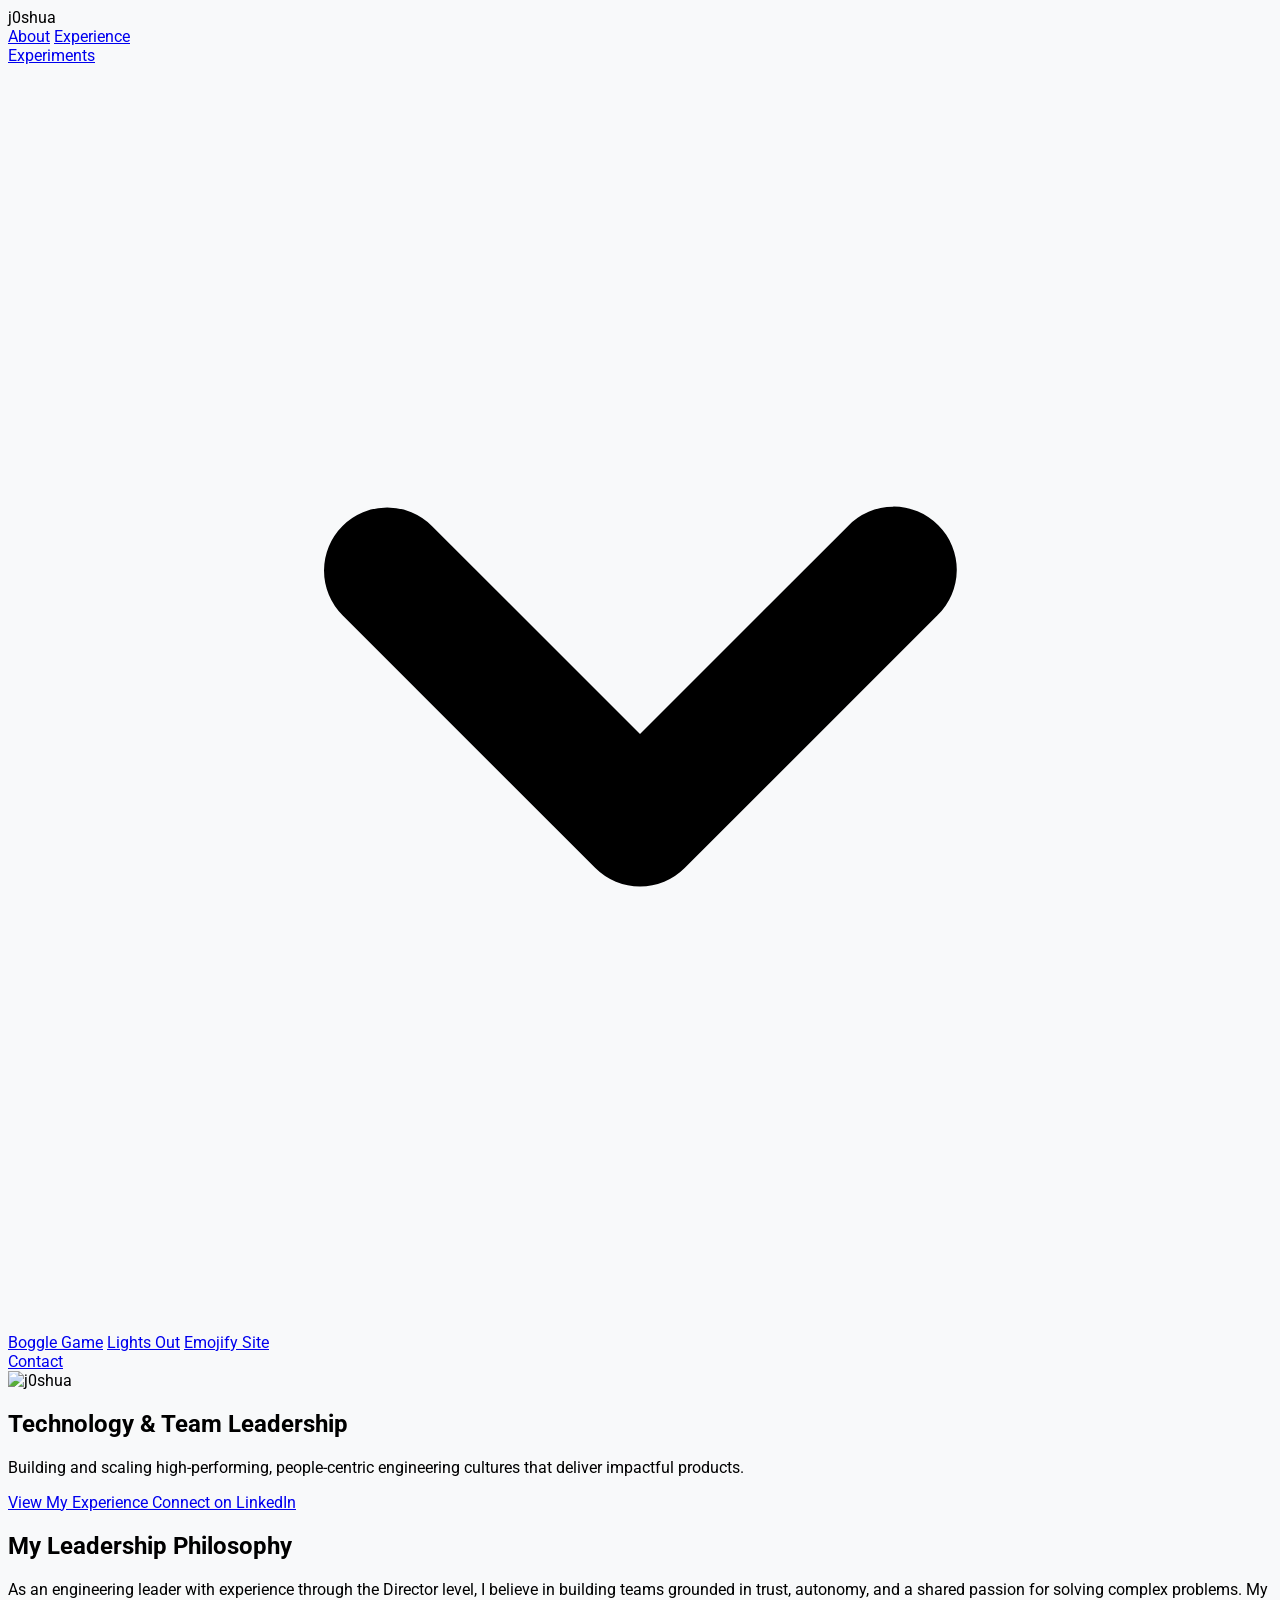
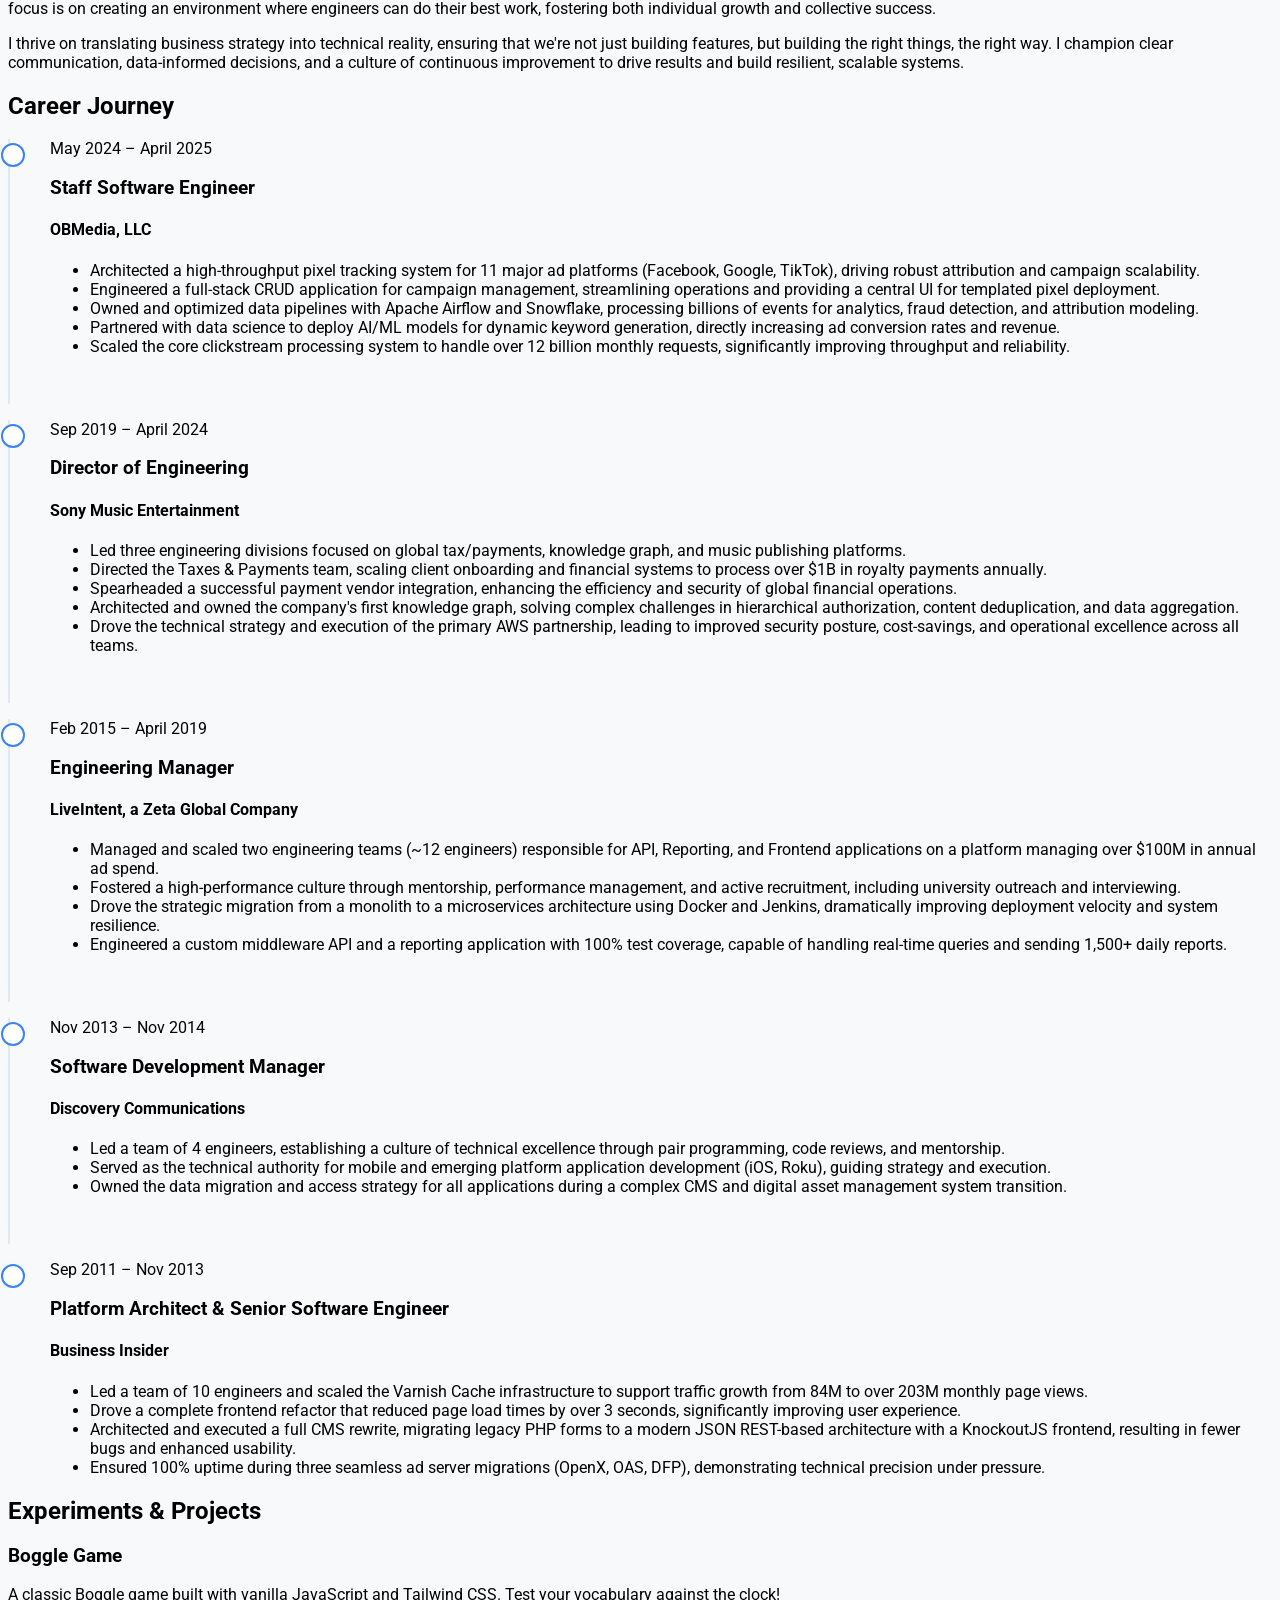
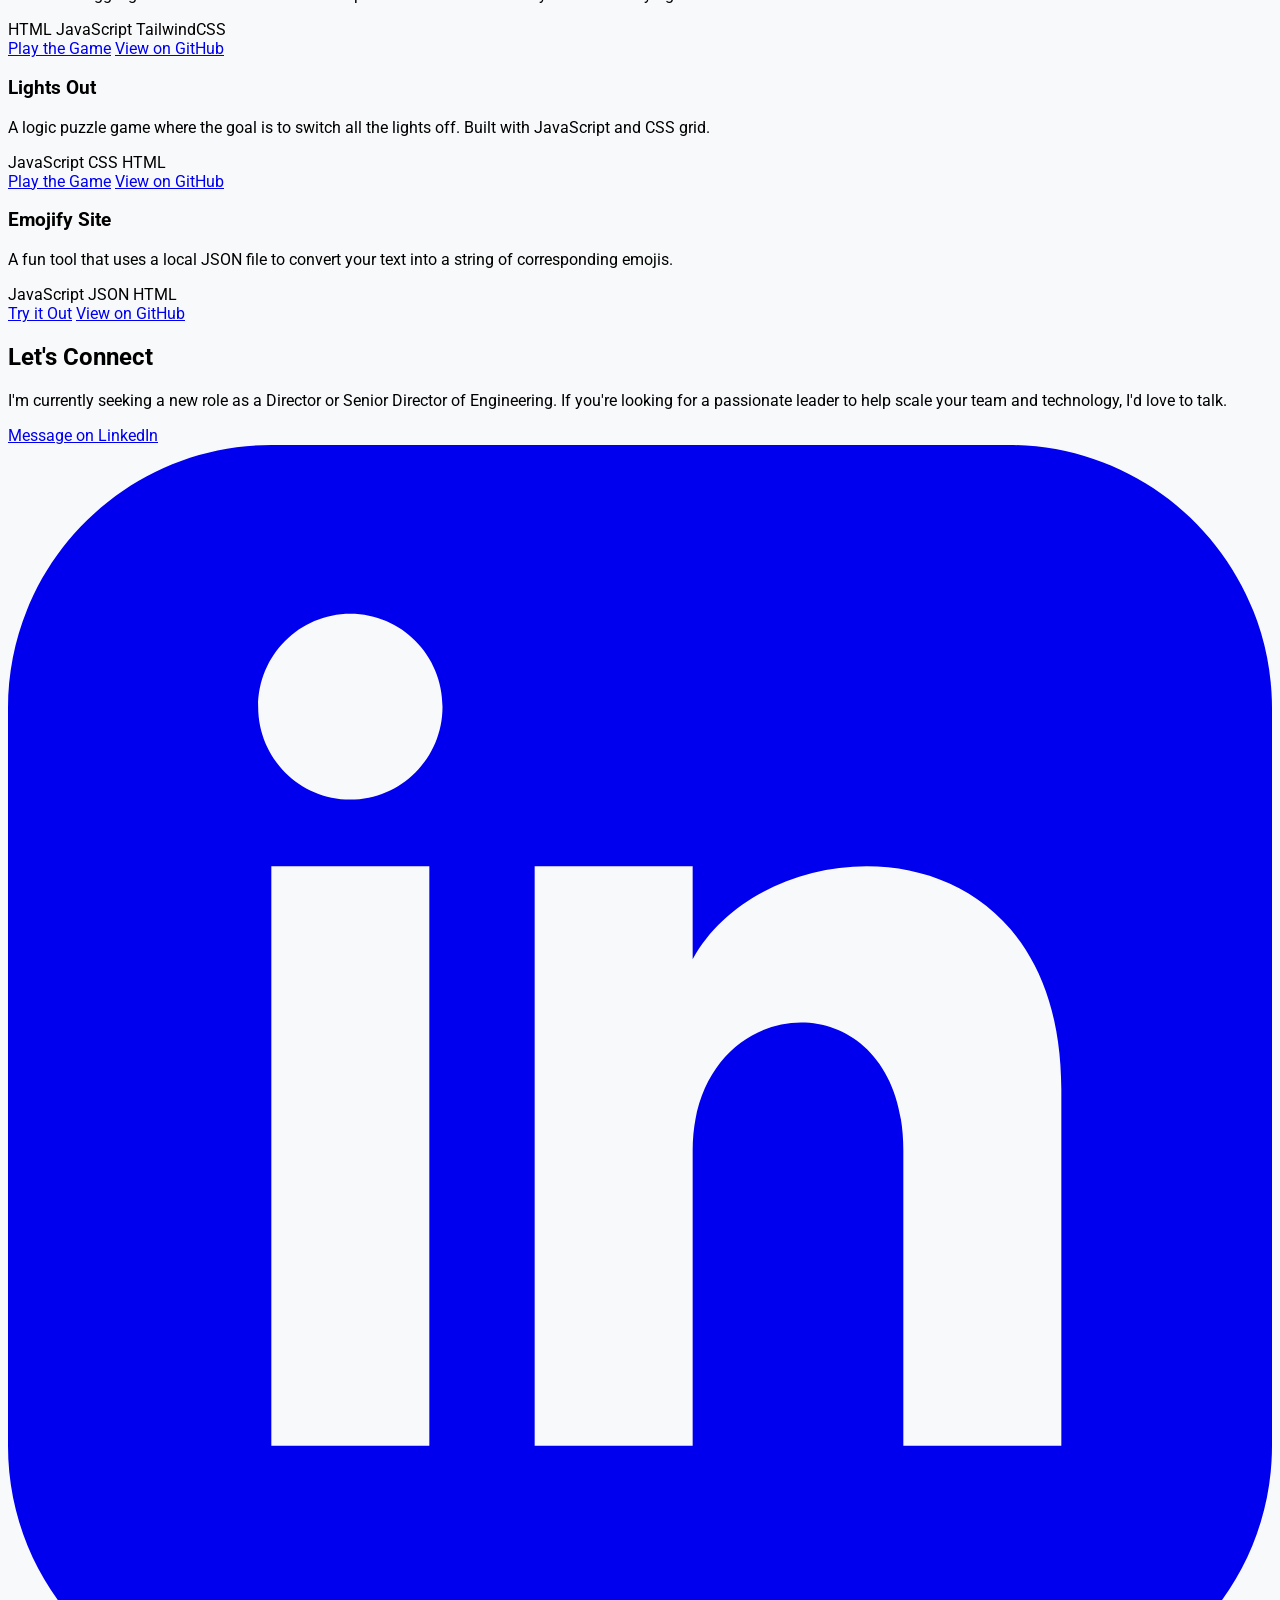
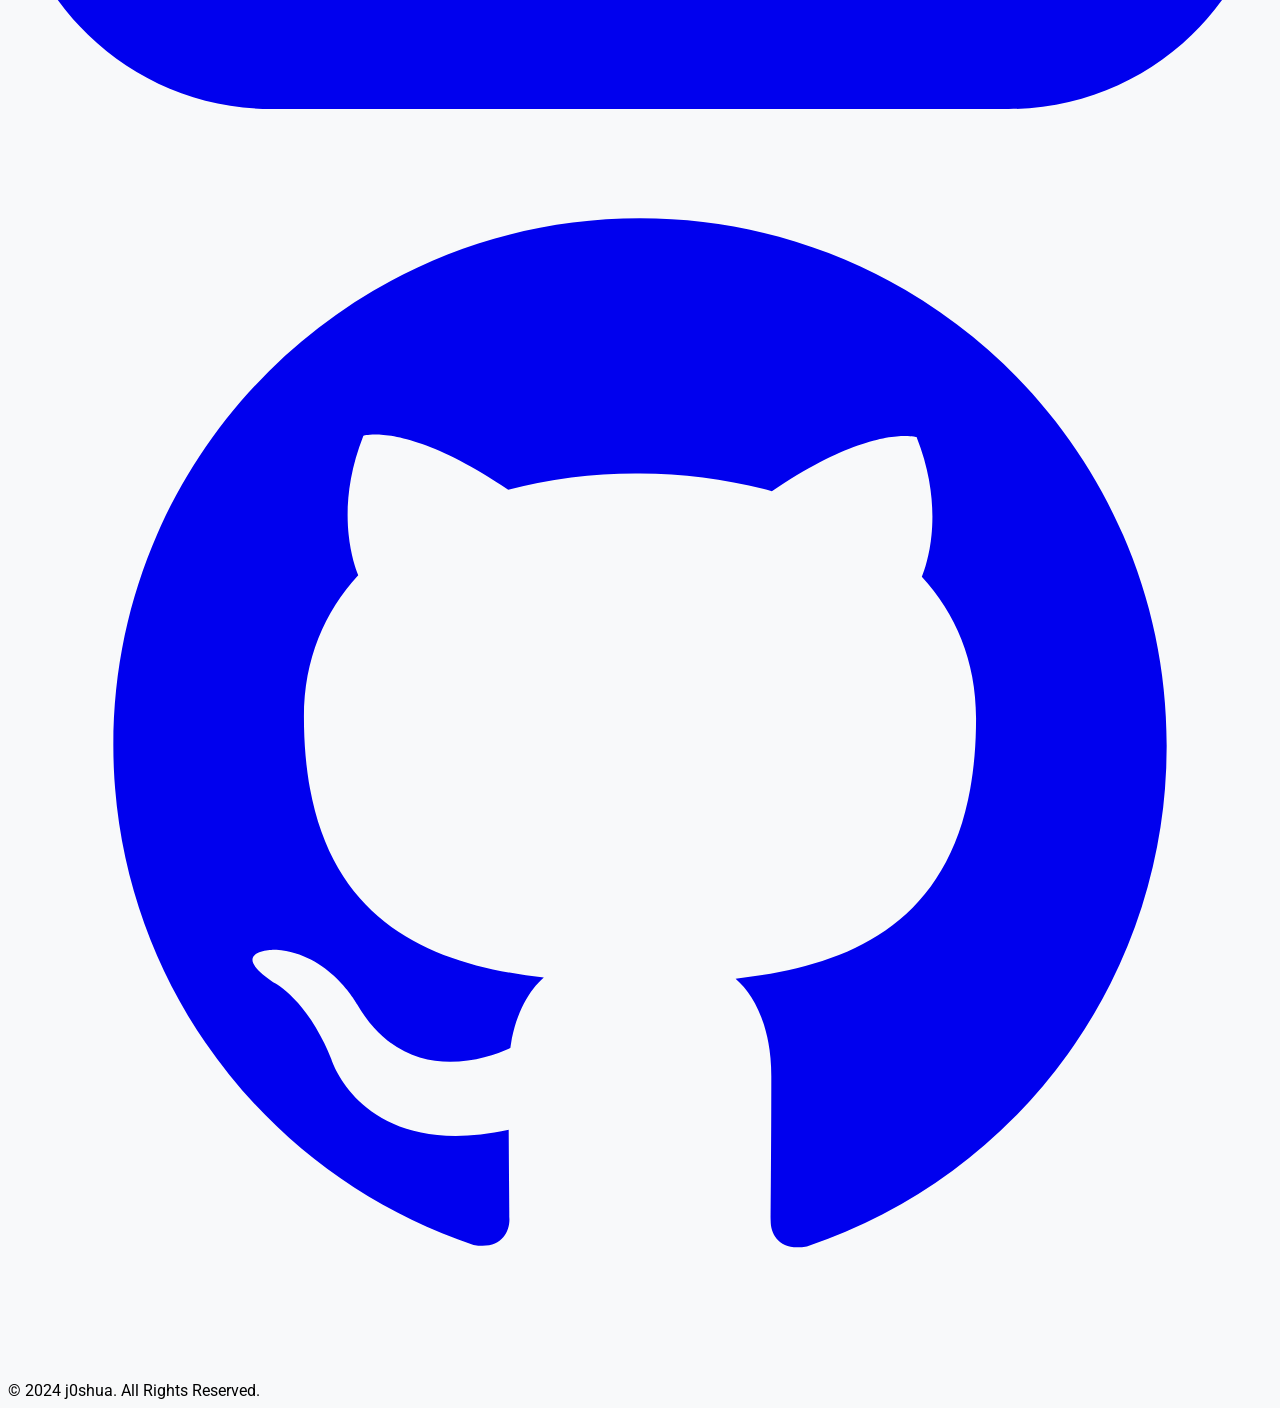
==== commit e63d78f6: "Update index.html" ====
--- a/index.html
+++ b/index.html
@@ -127,7 +127,7 @@
                         <div class="timeline-item">
                             <div class="timeline-dot"></div>
                             <p class="text-sm font-semibold text-blue-500 mb-1">May 2024 – April 2025</p>
-                            <h3 class="text-xl font-bold mb-2">Senior Software Engineer</h3>
+                            <h3 class="text-xl font-bold mb-2">Staff Software Engineer</h3>
                             <h4 class="text-lg font-medium text-gray-600 mb-3">OBMedia, LLC</h4>
                             <ul class="list-disc list-inside text-gray-600 space-y-2">
                                 <li>Architected a high-throughput pixel tracking system for 11 major ad platforms (Facebook, Google, TikTok), driving robust attribution and campaign scalability.</li>
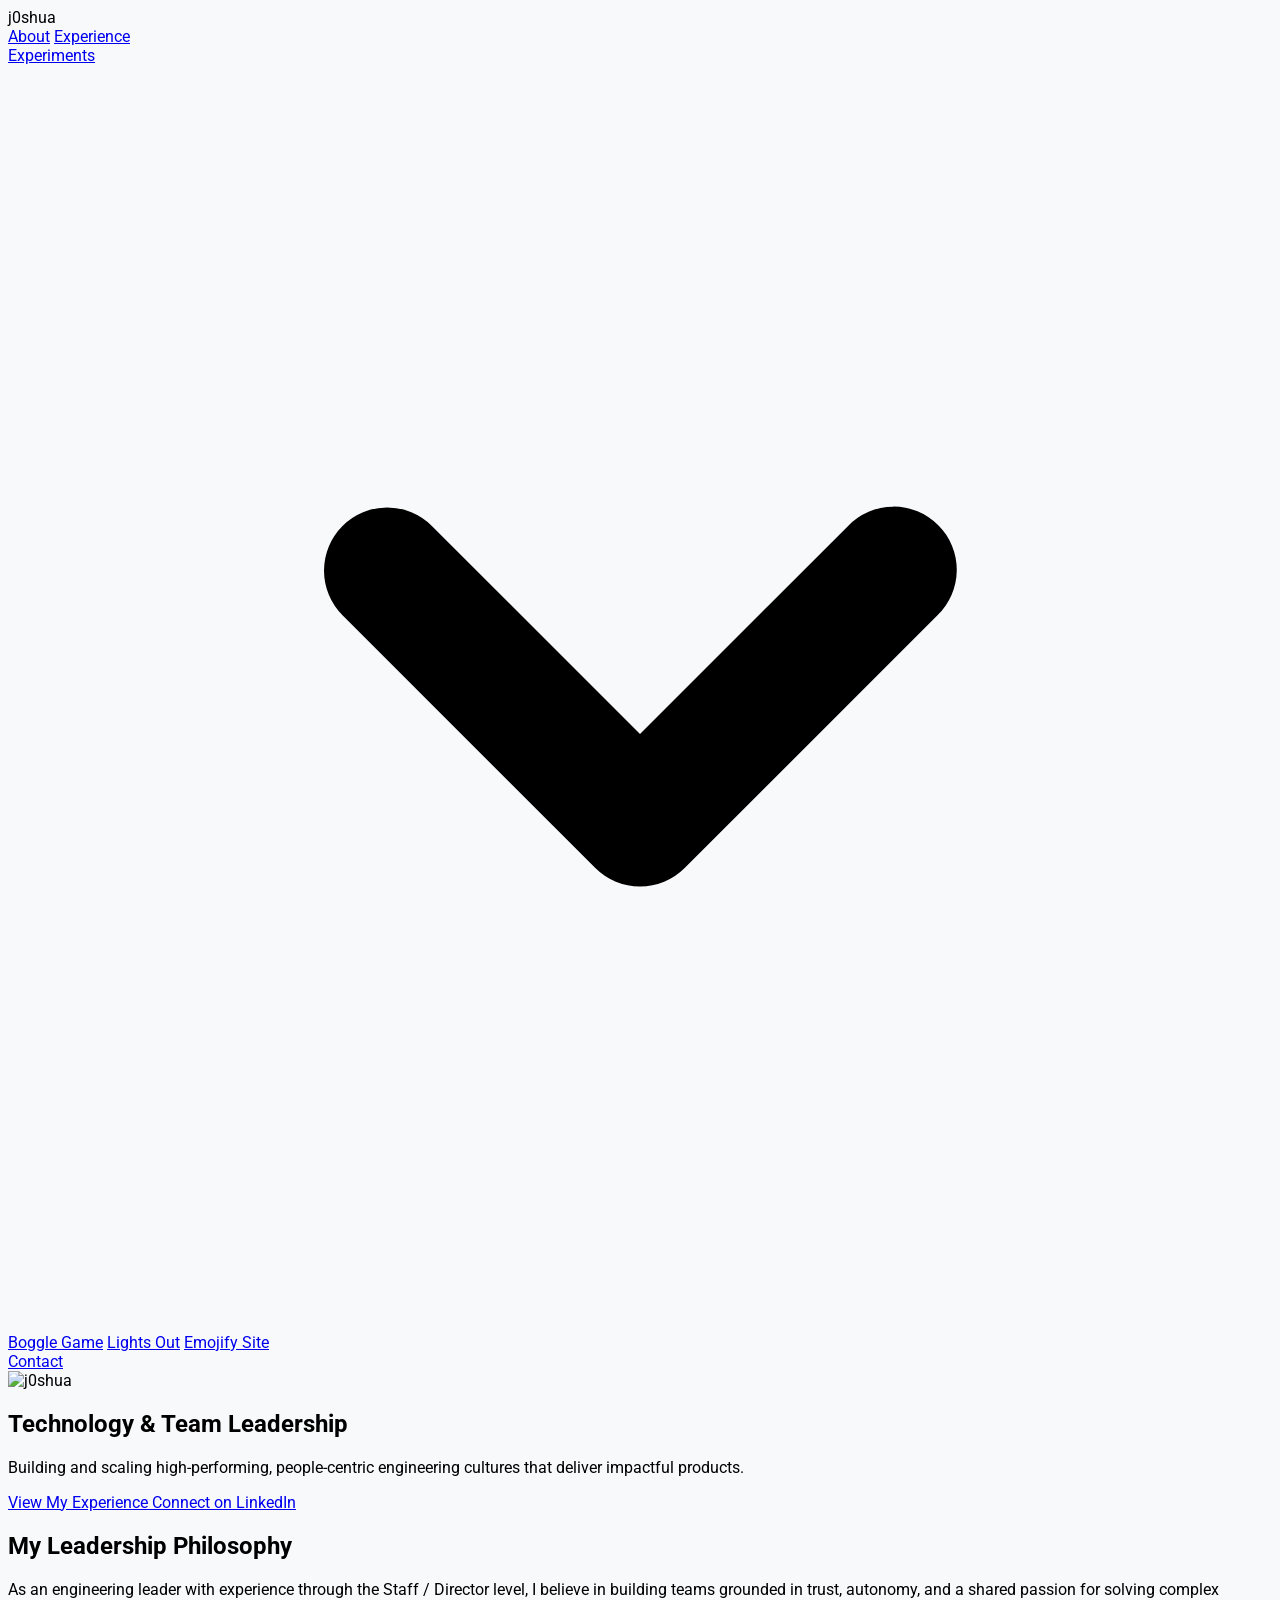
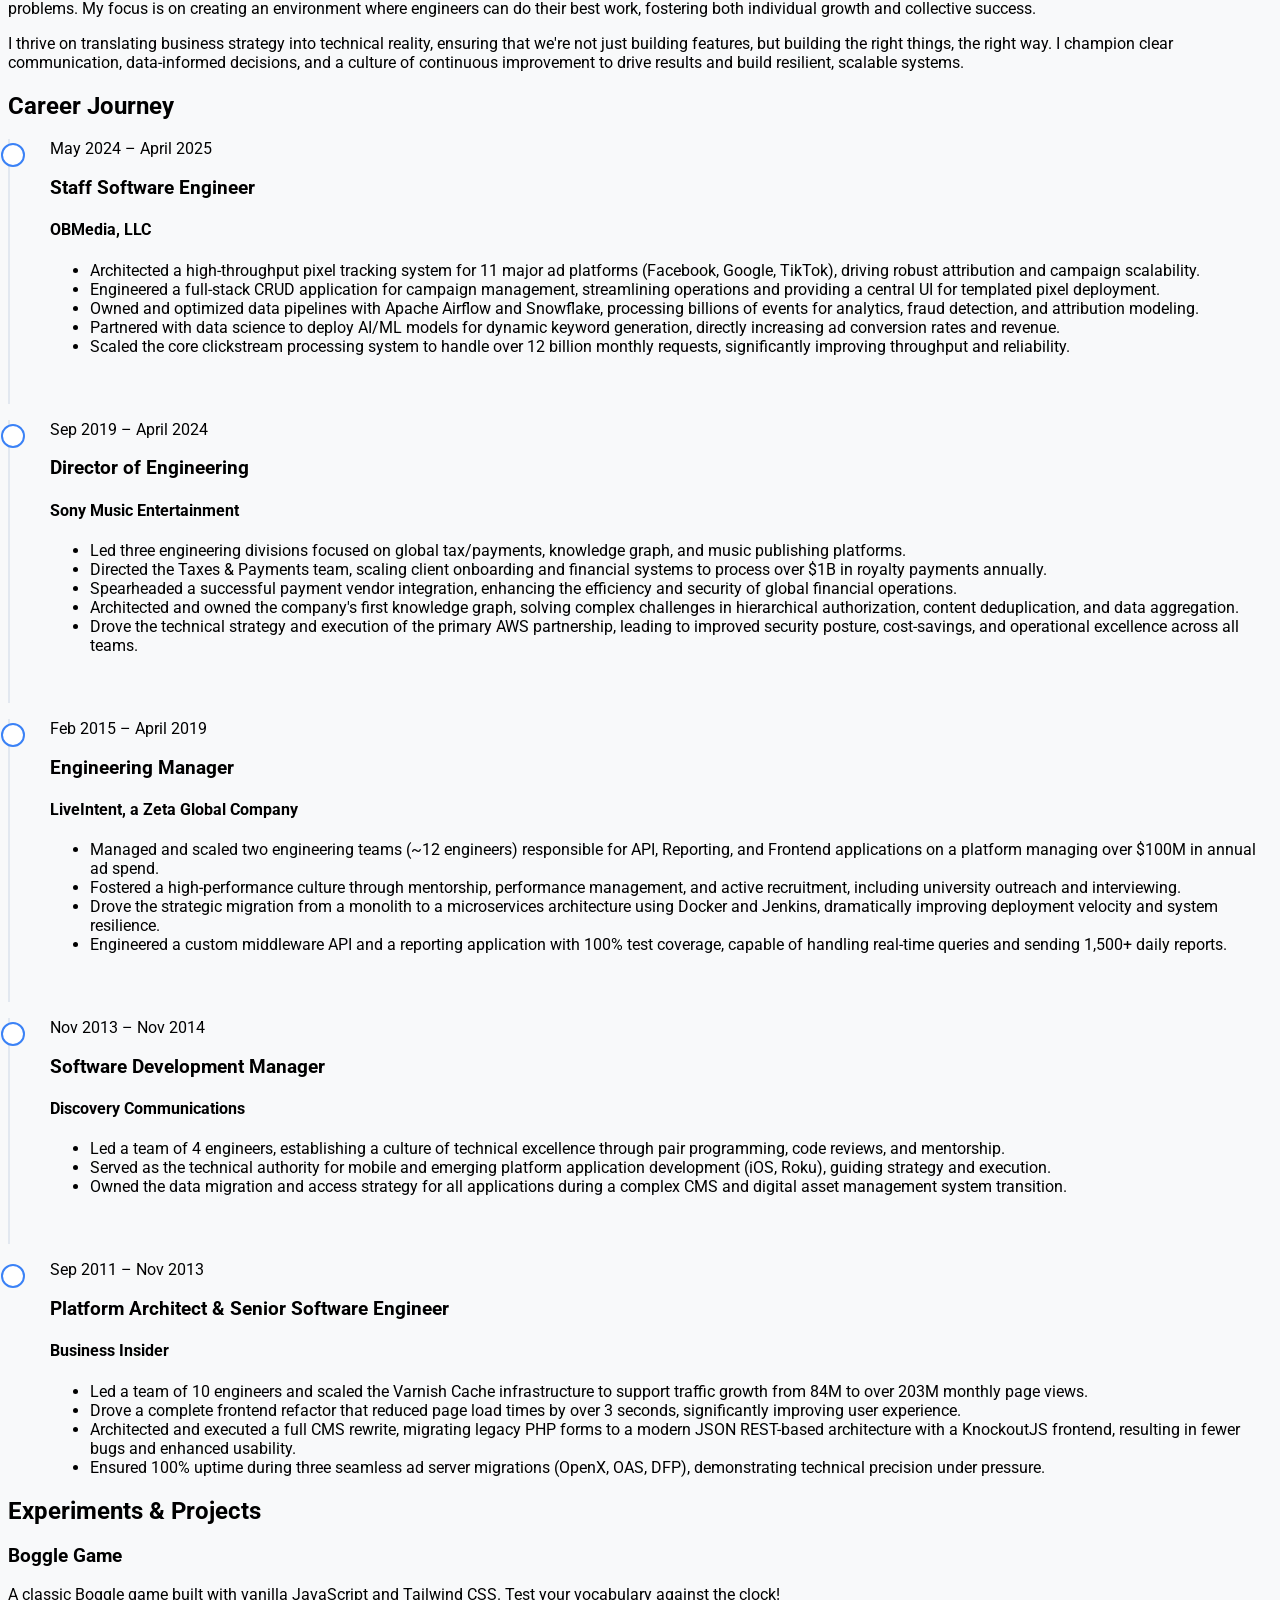
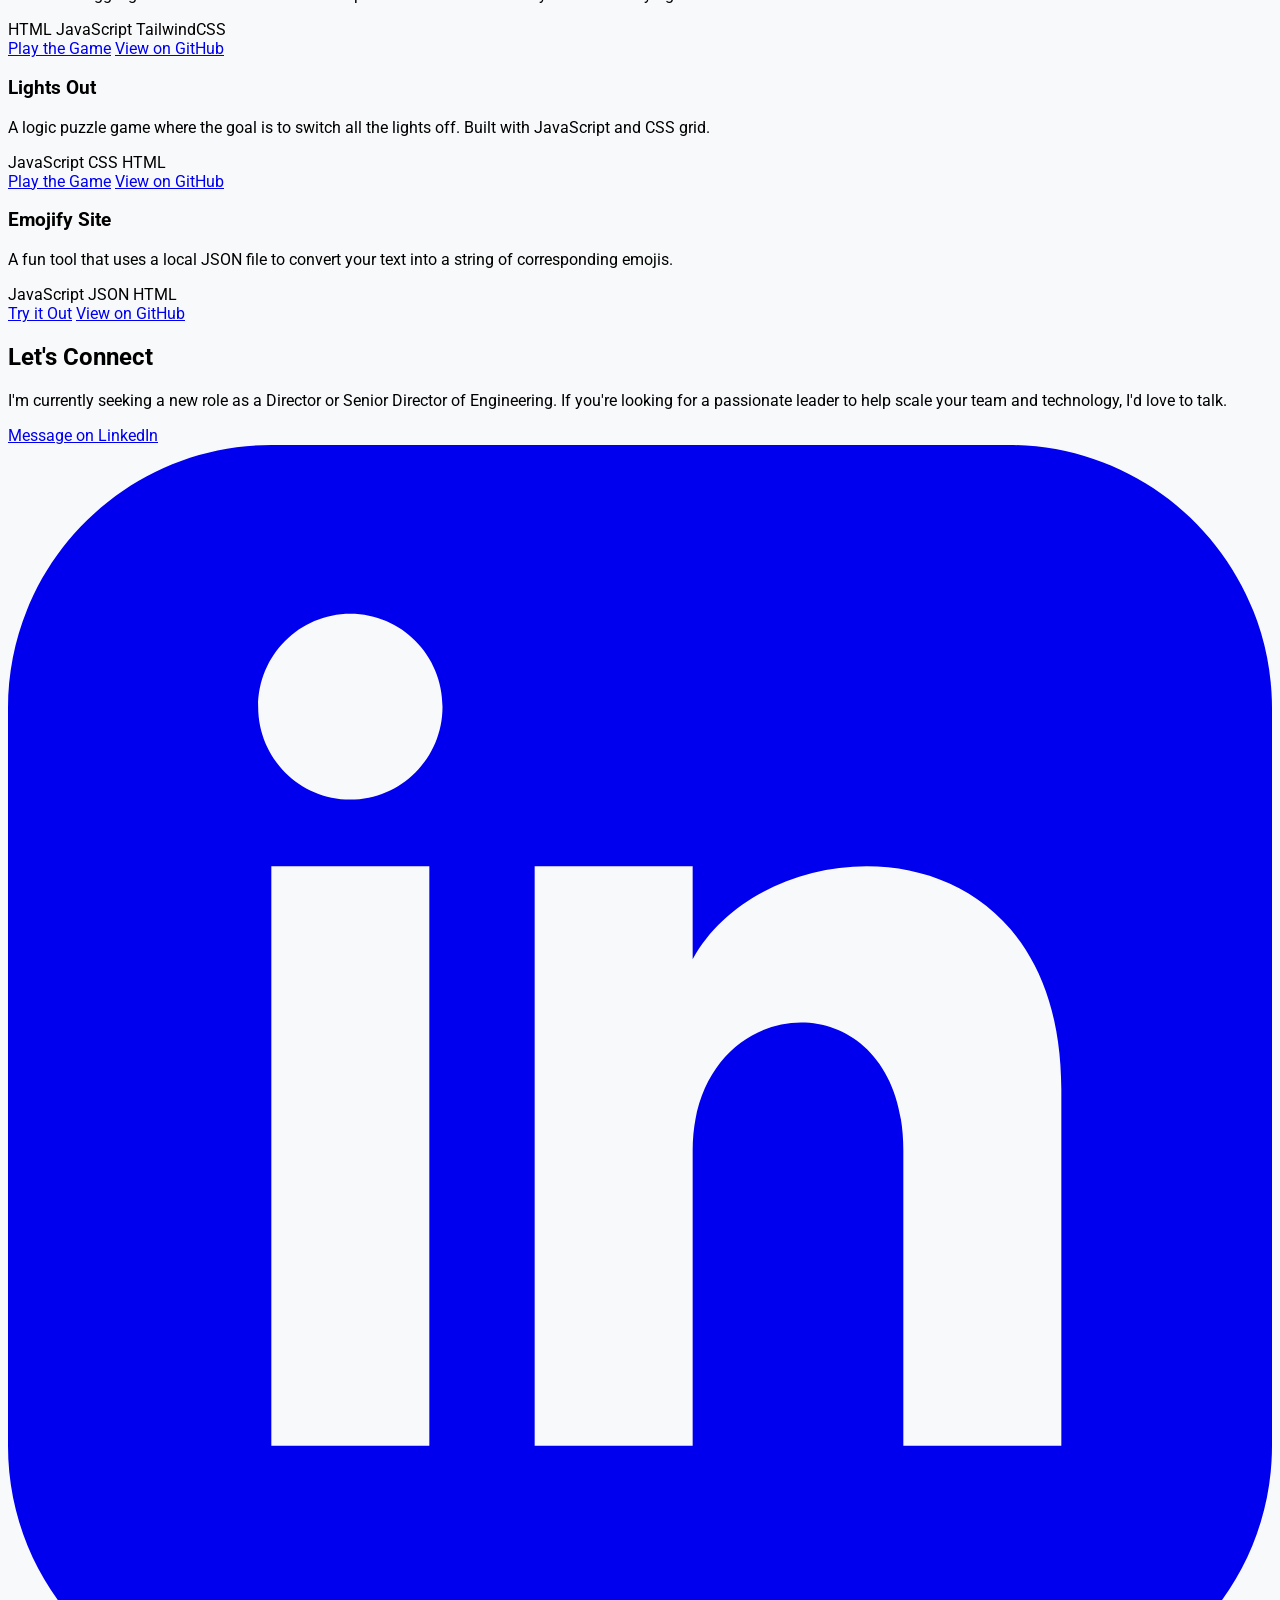
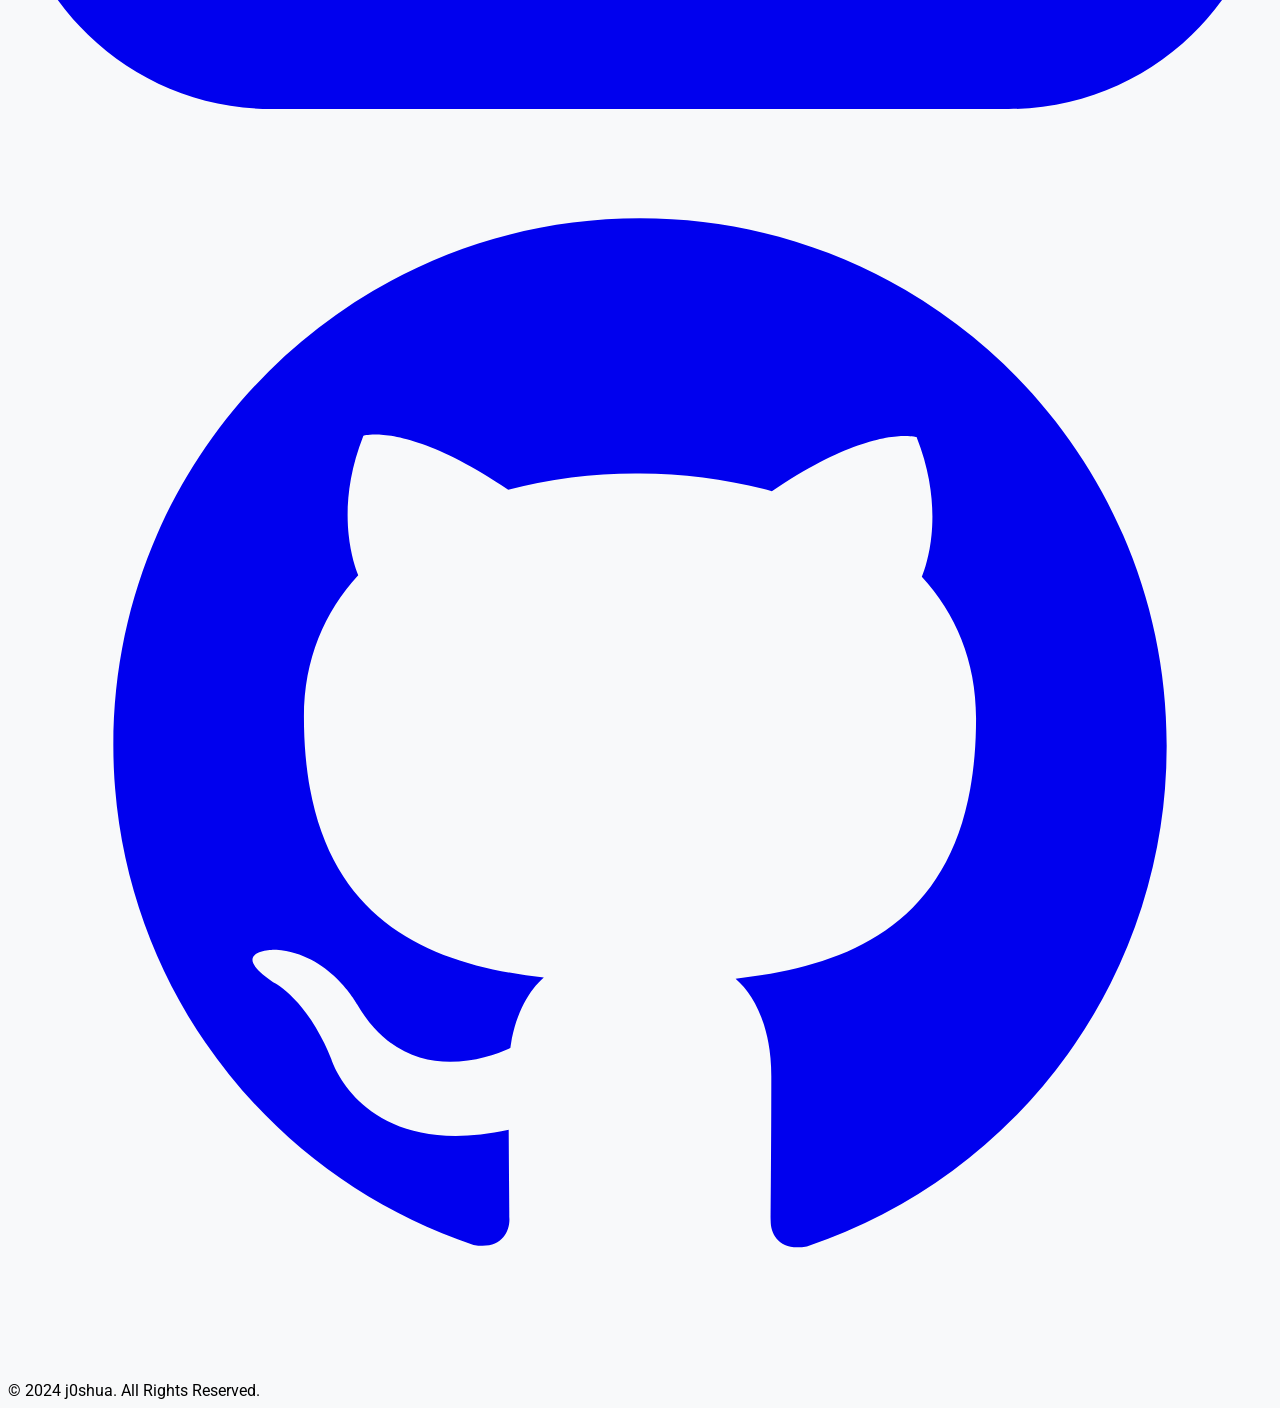
==== commit aecdaf6e: "updating blurb" ====
--- a/index.html
+++ b/index.html
@@ -104,7 +104,7 @@
                     <div class="w-24 h-1 bg-blue-500 mx-auto mb-12"></div>
                     <div id="leadership-philosophy-text">
                         <p class="text-lg text-gray-600 mb-6 text-left">
-                            As an engineering leader with experience through the Director level, I believe in building teams grounded in trust, autonomy, and a shared passion for solving complex problems. My focus is on creating an environment where engineers can do their best work, fostering both individual growth and collective success.
+                            As an engineering leader with experience through the Staff / Director level, I believe in building teams grounded in trust, autonomy, and a shared passion for solving complex problems. My focus is on creating an environment where engineers can do their best work, fostering both individual growth and collective success.
                         </p>
                         <p class="text-lg text-gray-600 text-left">
                             I thrive on translating business strategy into technical reality, ensuring that we're not just building features, but building the right things, the right way. I champion clear communication, data-informed decisions, and a culture of continuous improvement to drive results and build resilient, scalable systems.
